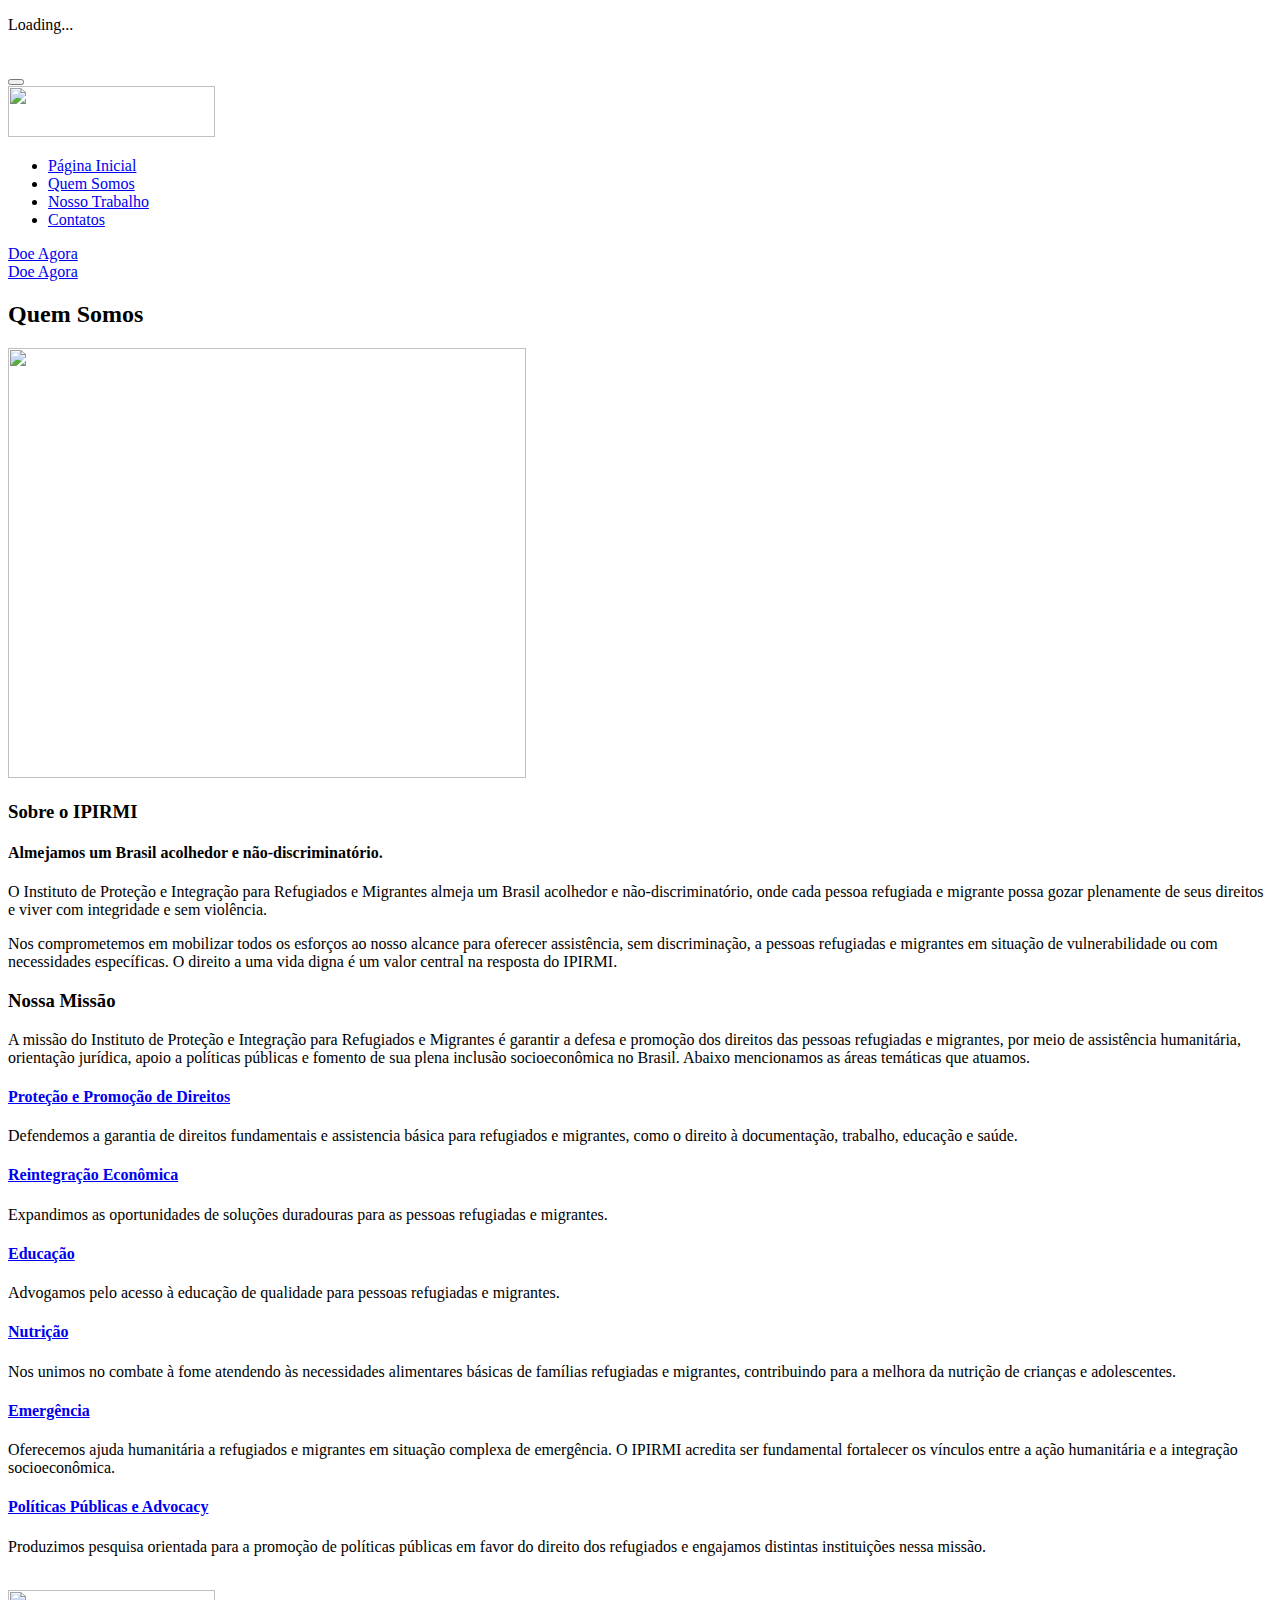
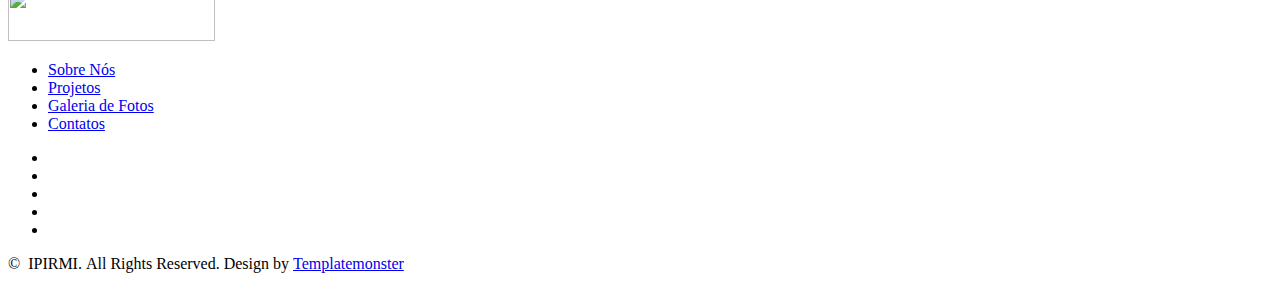
==== about-us.html @ 8bf68fe5 "update" ====
<!DOCTYPE html>
<html class="wide wow-animation" lang="en">
  <head>
    <title>About Us</title>
    <meta charset="utf-8">
    <meta name="viewport" content="width=device-width, height=device-height, initial-scale=1.0">
    <meta http-equiv="X-UA-Compatible" content="IE=edge">
    <link rel="icon" href="images/favicon.png" type="image/x-icon">
    <link rel="stylesheet" type="text/css" href="//fonts.googleapis.com/css?family=Poppins:300,300i,400,500,600,700,800,900,900i%7CRoboto:400%7CRubik:100,400,700">
    <link rel="stylesheet" href="css/bootstrap.css">
    <link rel="stylesheet" href="css/fonts.css">
    <link rel="stylesheet" href="css/style.css">
    <style>.ie-panel{display: none;background: #212121;padding: 10px 0;box-shadow: 3px 3px 5px 0 rgba(0,0,0,.3);clear: both;text-align:center;position: relative;z-index: 1;} html.ie-10 .ie-panel, html.lt-ie-10 .ie-panel {display: block;}</style>
  </head>
  <body>
    <div class="ie-panel"><a href="http://windows.microsoft.com/en-US/internet-explorer/"><img src="images/ie8-panel/warning_bar_0000_us.jpg" height="42" width="820" alt="You are using an outdated browser. For a faster, safer browsing experience, upgrade for free today."></a></div>
    <div class="preloader">
      <div class="preloader-body">
        <div class="cssload-container">
          <div class="cssload-speeding-wheel"></div>
        </div>
        <p>Loading...</p>
      </div>
    </div>
    <div class="page"><a class="section section-banner d-none d-xl-flex" href="https://www.templatemonster.com/website-templates/monstroid2.html" style="background-image: url(images/_blank.png); background-image: -webkit-image-set( url(images/_blank.png) 1x, url(images/_blank.png) 2x )" target="_blank"><img src="images/_blank.png" srcset="images/_blank.png, images/_blank" alt="" width="10" height="1"></a>
       <!-- Page Header-->
      <header class="section page-header">
        <!-- RD Navbar-->
        <div class="rd-navbar-wrap">
          <nav class="rd-navbar rd-navbar-classic" data-layout="rd-navbar-fixed" data-sm-layout="rd-navbar-fixed" data-md-layout="rd-navbar-fixed" data-md-device-layout="rd-navbar-fixed" data-lg-layout="rd-navbar-static" data-lg-device-layout="rd-navbar-static" data-xl-layout="rd-navbar-static" data-xl-device-layout="rd-navbar-static" data-xxl-layout="rd-navbar-static" data-xxl-device-layout="rd-navbar-static" data-lg-stick-up-offset="46px" data-xl-stick-up-offset="46px" data-xxl-stick-up-offset="46px" data-lg-stick-up="true" data-xl-stick-up="true" data-xxl-stick-up="true">
            <div class="rd-navbar-main-outer">
              <div class="rd-navbar-main">
                <!-- RD Navbar Panel-->
                <div class="rd-navbar-panel">
                  <!-- RD Navbar Toggle-->
                  <button class="rd-navbar-toggle" data-rd-navbar-toggle=".rd-navbar-nav-wrap"><span></span></button>
                  <!-- RD Navbar Brand-->
                  <div class="rd-navbar-brand"><a href="index.html"><img class="brand-logo-light" src="images/logoremoved.png" alt="" width="207" height="51"/></a></div>
                </div>
                <div class="rd-navbar-main-element">
                  <div class="rd-navbar-nav-wrap">
                    <!-- RD Navbar Nav-->
                    <ul class="rd-navbar-nav">
                      <li class="rd-nav-item"><a class="rd-nav-link" href="index.html">Página Inicial</a>
                      </li>
                      <li class="rd-nav-item active"><a class="rd-nav-link" href="about-us.html">Quem Somos</a>
                      </li>
                      <li class="rd-nav-item"><a class="rd-nav-link" href="typography.html">Nosso Trabalho</a>
                      </li>
                      <li class="rd-nav-item"><a class="rd-nav-link" href="contacts.html">Contatos</a>
                      </li>
                    </ul><a class="button button-primary button-sm" href="#">Doe Agora</a>
                  </div>
                </div><a class="button button-primary button-sm" href="#">Doe Agora</a>
              </div>
            </div>
          </nav>
        </div>
      </header>
      <section class="parallax-container" data-parallax-img="images/aboutus_1921x966.jpeg">
        <div class="parallax-content breadcrumbs-custom context-dark">
          <div class="container">
            <div class="row justify-content-center">
              <div class="col-12 col-lg-9">
                <h2 class="breadcrumbs-custom-title">Quem Somos</h2>
                <ul class="breadcrumbs-custom-path">

                </ul>
              </div>
            </div>
          </div>
        </div>
      </section>
      <section class="section section-lg bg-gray-1 bg-gray-1-decor">
        <div class="container">
          <div class="row row-50">
            <div class="col-lg-6 pr-xl-5"><img src="images/portrait-girl-looking-through-her-painted-hands-standing-against-white-brick-wall.jpg" alt="" width="518" height="430"/>
            </div>
            <div class="col-lg-6">
              <h3>Sobre o IPIRMI</h3>
              <div class="text-with-divider">
                <div class="divider"></div>
                <h4 class="text-opacity-70">Almejamos um Brasil acolhedor e não-discriminatório.</h4>
              </div>
              <p>O Instituto de Proteção e Integração para Refugiados e Migrantes almeja um Brasil acolhedor e não-discriminatório, onde cada pessoa refugiada e migrante possa gozar plenamente de seus direitos e viver com integridade e sem violência.</p>
              <p>Nos comprometemos em mobilizar todos os esforços ao nosso alcance para oferecer assistência, sem discriminação, a pessoas refugiadas e migrantes em situação de vulnerabilidade ou com necessidades específicas. O direito a uma vida digna é um valor central na resposta do IPIRMI.</p>
            </div>
          </div>
        </div>
      </section>
      <section class="section section-lg bg-default">
        <div class="container">
          <h3 class="text-center">Nossa Missão</h3>
          <p>A missão do Instituto de Proteção e Integração para Refugiados e Migrantes é garantir a defesa e promoção dos direitos das pessoas refugiadas e migrantes, por meio de assistência humanitária, orientação jurídica, apoio a políticas públicas e fomento de sua plena inclusão socioeconômica no Brasil. Abaixo mencionamos as áreas temáticas que atuamos.</p>
          <div class="row row-30 row-md-40 row-xl-60">
            <div class="col-md-6 col-lg-4">
              <div class="box-icon-modern">
                <div class="box-icon-inner decorate-triangle"><span class="icon-xl linearicons-earth icon-primary"></span></div>
                <div class="box-icon-caption">
                  <h4><a href="#">Proteção e Promoção de Direitos</a></h4>
                  <p>Defendemos a garantia de direitos fundamentais e assistencia básica para refugiados e migrantes, como o direito à documentação, trabalho, educação e saúde.</p>
                </div>
              </div>
            </div>
            <div class="col-md-6 col-lg-4">
              <div class="box-icon-modern">
                <div class="box-icon-inner decorate-circle"><span class="icon-xl linearicons-umbrella2 icon-primary"></span></div>
                <div class="box-icon-caption">
                  <h4><a href="#">Reintegração Econômica</a></h4>
                  <p>Expandimos as oportunidades de soluções duradouras para as pessoas refugiadas e migrantes.</p>
                </div>
              </div>
            </div>
            <div class="col-md-6 col-lg-4">
              <div class="box-icon-modern">
                <div class="box-icon-inner decorate-rectangle"><span class="icon-xl linearicons-baby2 icon-primary"></span></div>
                <div class="box-icon-caption">
                  <h4><a href="#">Educação</a></h4>
                  <p>Advogamos pelo acesso à educação de qualidade para pessoas refugiadas e migrantes.</p>
                </div>
              </div>
            </div>
            <div class="col-md-6 col-lg-4">
              <div class="box-icon-modern">
                <div class="box-icon-inner decorate-rectangle"><span class="icon-xl linearicons-sun icon-primary"></span></div>
                <div class="box-icon-caption">
                  <h4><a href="#">Nutrição</a></h4>
                  <p>Nos unimos no combate à fome atendendo às necessidades alimentares básicas de famílias refugiadas e migrantes, contribuindo para a melhora da nutrição de crianças e adolescentes.</p>
                </div>
              </div>
            </div>
            <div class="col-md-6 col-lg-4">
              <div class="box-icon-modern">
                <div class="box-icon-inner decorate-triangle"><span class="icon-xl linearicons-leaf icon-primary icon-xl-min"></span></div>
                <div class="box-icon-caption">
                  <h4><a href="#">Emergência</a></h4>
                  <p>Oferecemos ajuda humanitária a refugiados e migrantes em situação complexa de emergência. O IPIRMI acredita ser fundamental fortalecer os vínculos entre a ação humanitária e a integração socioeconômica. </p>
                </div>
              </div>
            </div>
            <div class="col-md-6 col-lg-4">
              <div class="box-icon-modern">
                <div class="box-icon-inner decorate-circle"><span class="icon-xl linearicons-share2 icon-primary"></span></div>
                <div class="box-icon-caption">
                  <h4><a href="#">Políticas Públicas e Advocacy</a></h4>
                  <p>Produzimos pesquisa orientada para a promoção de políticas públicas em favor do direito dos refugiados e engajamos distintas instituições nessa missão.</p>
                </div>
              </div>
            </div>
          </div>
        </div>
      </section>
      <a class="section section-banner d-none d-xl-flex" href="https://www.templatemonster.com/website-templates/monstroid2.html" style="background-image: url(images/_blank.png); background-image: -webkit-image-set( url(images/_blank.png) 1x, url(images/_blank.png) 2x )" target="_blank"><img src="images/_blank.png" srcset="images/_blank.png, images/_blank" alt="" width="10" height="1"></a>
       
      <footer class="section footer-minimal context-dark">
        <div class="container wow-outer">
          <div class="wow fadeIn">
            <div class="row row-50 row-lg-60">
              <div class="col-12"><a href="index.html"><img src="images/logoremoved.png" alt="" width="207" height="51"/></a></div>
              <div class="col-12">
                <ul class="footer-minimal-nav">
                  <li><a href="about-us.html">Sobre Nós</a></li>
                  <li><a href="typography.html">Projetos</a></li>
                  <li><a href="#">Galeria de Fotos</a></li>
                  <li><a href="contacts.html">Contatos</a></li>
                </ul>
              </div>
              <div class="col-12">
                <ul class="social-list">
                  <li><a class="icon icon-sm icon-circle icon-circle-md icon-bg-white fa-facebook" href="#"></a></li>
                  <li><a class="icon icon-sm icon-circle icon-circle-md icon-bg-white fa-instagram" href="#"></a></li>
                  <li><a class="icon icon-sm icon-circle icon-circle-md icon-bg-white fa-twitter" href="#"></a></li>
                  <li><a class="icon icon-sm icon-circle icon-circle-md icon-bg-white fa-youtube-play" href="#"></a></li>
                  <li><a class="icon icon-sm icon-circle icon-circle-md icon-bg-white fa-pinterest-p" href="#"></a></li>
                </ul>
              </div>
            </div>
            <p class="rights"><span>&copy;&nbsp;</span><span class="copyright-year"></span><span>&nbsp;</span><span>IPIRMI</span><span>.&nbsp;</span><span>All Rights Reserved.</span><span>&nbsp;</span>Design&nbsp;by&nbsp;<a href="https://www.templatemonster.com/">Templatemonster</a></p>
          </div>
        </div>
      </footer>
    </div>
    <div class="snackbars" id="form-output-global"></div>
    <script src="js/core.min.js"></script>
    <script src="js/script.js"></script>
  </body>
</html>
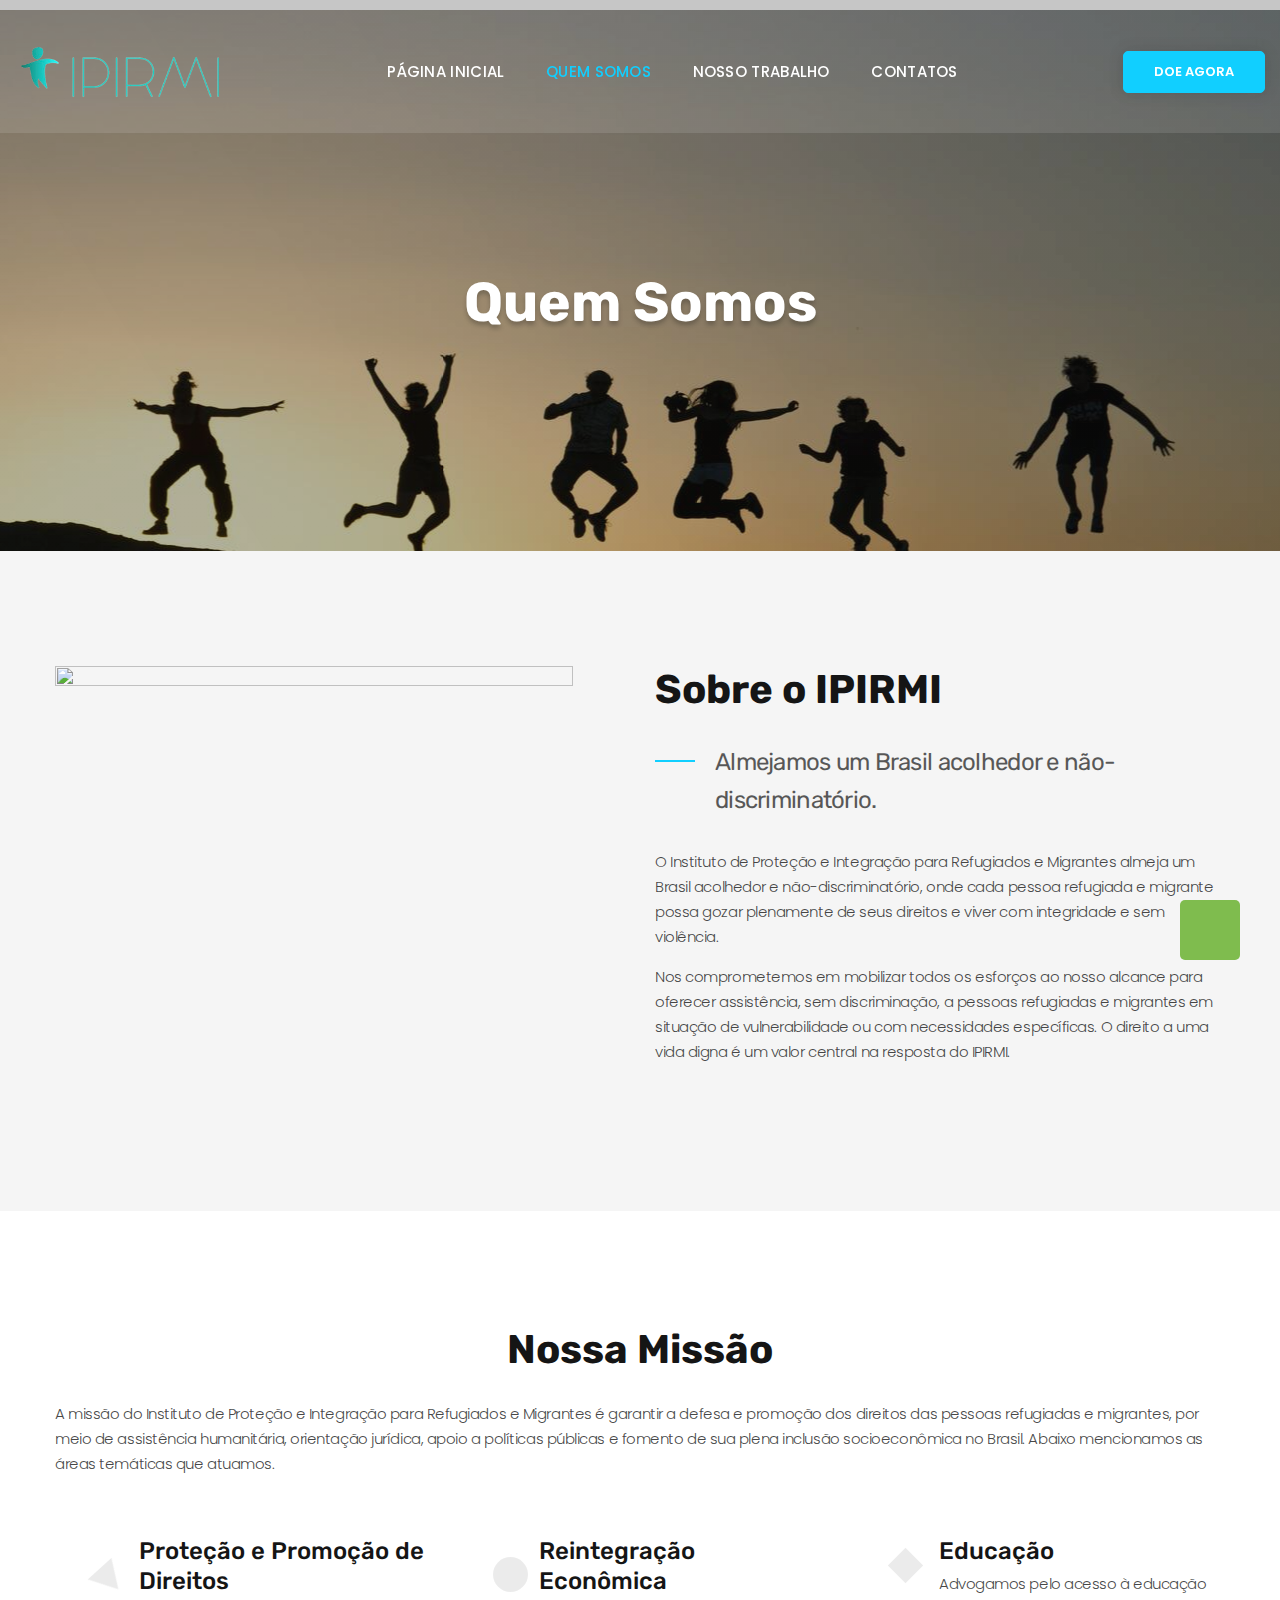
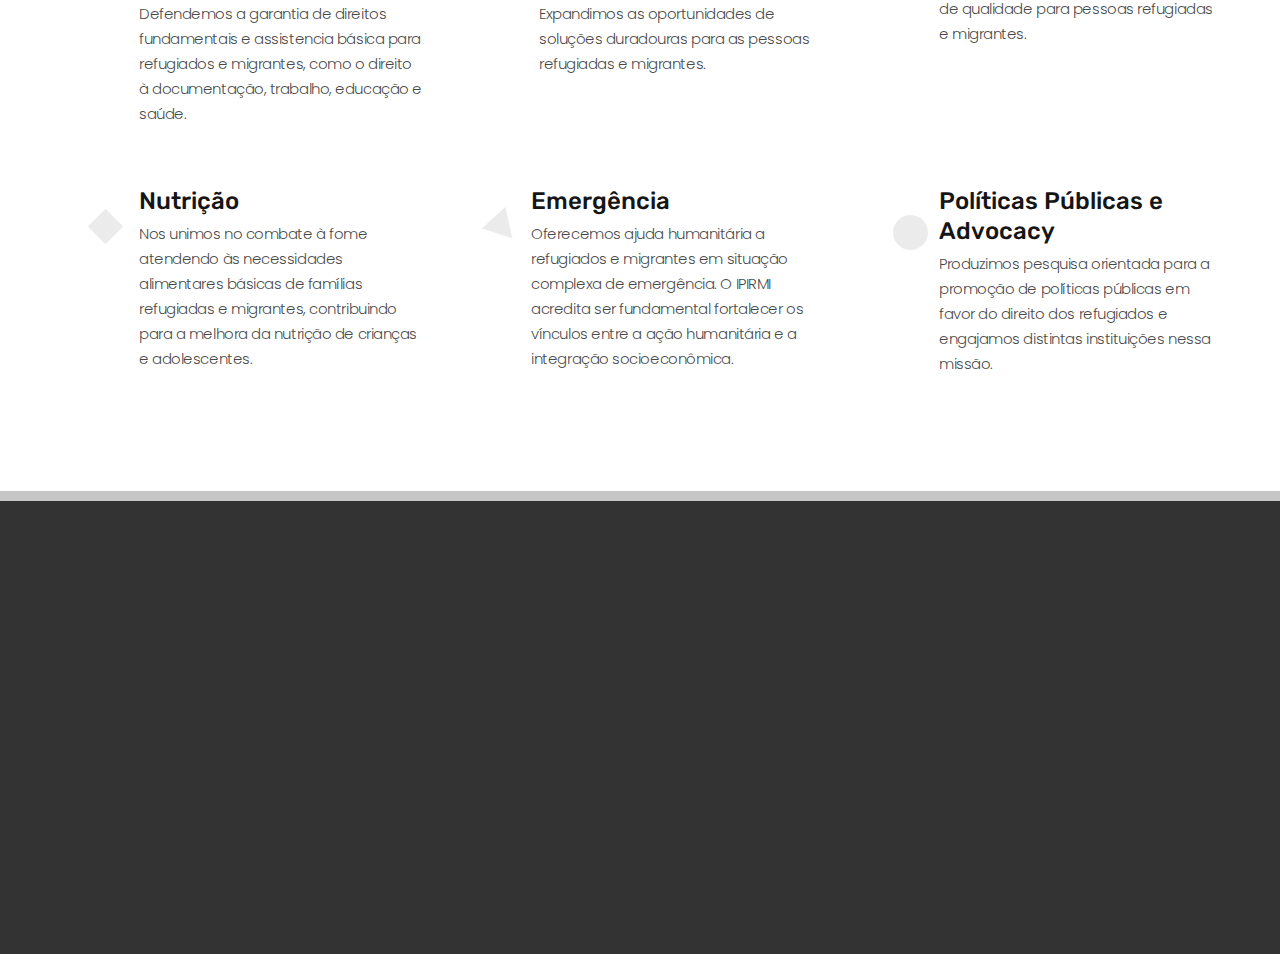
==== commit 08e10fd4: "update ul" ====
--- a/about-us.html
+++ b/about-us.html
@@ -165,15 +165,7 @@
                   <li><a href="contacts.html">Contatos</a></li>
                 </ul>
               </div>
-              <div class="col-12">
-                <ul class="social-list">
-                  <li><a class="icon icon-sm icon-circle icon-circle-md icon-bg-white fa-facebook" href="#"></a></li>
-                  <li><a class="icon icon-sm icon-circle icon-circle-md icon-bg-white fa-instagram" href="#"></a></li>
-                  <li><a class="icon icon-sm icon-circle icon-circle-md icon-bg-white fa-twitter" href="#"></a></li>
-                  <li><a class="icon icon-sm icon-circle icon-circle-md icon-bg-white fa-youtube-play" href="#"></a></li>
-                  <li><a class="icon icon-sm icon-circle icon-circle-md icon-bg-white fa-pinterest-p" href="#"></a></li>
-                </ul>
-              </div>
+              
             </div>
             <p class="rights"><span>&copy;&nbsp;</span><span class="copyright-year"></span><span>&nbsp;</span><span>IPIRMI</span><span>.&nbsp;</span><span>All Rights Reserved.</span><span>&nbsp;</span>Design&nbsp;by&nbsp;<a href="https://www.templatemonster.com/">Templatemonster</a></p>
           </div>
--- a/css/fonts.css
+++ b/css/fonts.css
@@ -0,0 +1,12967 @@
+/*
+* Fonts
+*/+/*
+* Font Awesome Icons 4.7.0
+*/+@font-face {+	font-family: 'FontAwesome';+	src: url("../fonts/fontawesome-webfont.eot?v=4.7.0");+	src: url("../fonts/fontawesome-webfont.eot?#iefix&v=4.7.0") format("embedded-opentype"), url("../fonts/fontawesome-webfont.woff2?v=4.7.0") format("woff2"), url("../fonts/fontawesome-webfont.woff?v=4.7.0") format("woff"), url("../fonts/fontawesome-webfont.ttf?v=4.7.0") format("truetype"), url("../fonts/fontawesome-webfont.svg?v=4.7.0#fontawesomeregular") format("svg");+	font-weight: normal;+	font-style: normal;+}++.fa {+	display: inline-block;+	font-family: 'FontAwesome';+	font-size: inherit;+	text-rendering: auto;+	-webkit-font-smoothing: antialiased;+	-moz-osx-font-smoothing: grayscale;+}++[class*='fa-']:before {+	font-weight: 400;+	font-family: 'FontAwesome';+}++/* makes the font 33% larger relative to the icon container */+.fa-lg {+	font-size: 1.33333333em;+	line-height: 0.75em;+	vertical-align: -15%;+}++.fa-2x {+	font-size: 2em;+}++.fa-3x {+	font-size: 3em;+}++.fa-4x {+	font-size: 4em;+}++.fa-5x {+	font-size: 5em;+}++.fa-fw {+	width: 1.28571429em;+	text-align: center;+}++.fa-ul {+	padding-left: 0;+	margin-left: 2.14285714em;+	list-style-type: none;+}++.fa-ul > li {+	position: relative;+}++.fa-li {+	position: absolute;+	left: -2.14285714em;+	width: 2.14285714em;+	top: 0.14285714em;+	text-align: center;+}++.fa-li.fa-lg {+	left: -1.85714286em;+}++.fa-border {+	padding: .2em .25em .15em;+	border: solid 0.08em #eeeeee;+	border-radius: .1em;+}++.fa-pull-left {+	float: left;+}++.fa-pull-right {+	float: right;+}++.fa.fa-pull-left {+	margin-right: .3em;+}++.fa.fa-pull-right {+	margin-left: .3em;+}++/* Deprecated as of 4.4.0 */+.pull-right {+	float: right;+}++.pull-left {+	float: left;+}++.fa.pull-left {+	margin-right: .3em;+}++.fa.pull-right {+	margin-left: .3em;+}++.fa-spin {+	-webkit-animation: fa-spin 2s infinite linear;+	animation: fa-spin 2s infinite linear;+}++.fa-pulse {+	-webkit-animation: fa-spin 1s infinite steps(8);+	animation: fa-spin 1s infinite steps(8);+}++@-webkit-keyframes fa-spin {+	0% {+		-webkit-transform: rotate(0deg);+		transform: rotate(0deg);+	}+	100% {+		-webkit-transform: rotate(359deg);+		transform: rotate(359deg);+	}+}++@keyframes fa-spin {+	0% {+		-webkit-transform: rotate(0deg);+		transform: rotate(0deg);+	}+	100% {+		-webkit-transform: rotate(359deg);+		transform: rotate(359deg);+	}+}++.fa-rotate-90 {+	-ms-filter: "progid:DXImageTransform.Microsoft.BasicImage(rotation=1)";+	-webkit-transform: rotate(90deg);+	-ms-transform: rotate(90deg);+	transform: rotate(90deg);+}++.fa-rotate-180 {+	-ms-filter: "progid:DXImageTransform.Microsoft.BasicImage(rotation=2)";+	-webkit-transform: rotate(180deg);+	-ms-transform: rotate(180deg);+	transform: rotate(180deg);+}++.fa-rotate-270 {+	-ms-filter: "progid:DXImageTransform.Microsoft.BasicImage(rotation=3)";+	-webkit-transform: rotate(270deg);+	-ms-transform: rotate(270deg);+	transform: rotate(270deg);+}++.fa-flip-horizontal {+	-ms-filter: "progid:DXImageTransform.Microsoft.BasicImage(rotation=0, mirror=1)";+	-webkit-transform: scale(-1, 1);+	-ms-transform: scale(-1, 1);+	transform: scale(-1, 1);+}++.fa-flip-vertical {+	-ms-filter: "progid:DXImageTransform.Microsoft.BasicImage(rotation=2, mirror=1)";+	-webkit-transform: scale(1, -1);+	-ms-transform: scale(1, -1);+	transform: scale(1, -1);+}++:root .fa-rotate-90,+:root .fa-rotate-180,+:root .fa-rotate-270,+:root .fa-flip-horizontal,+:root .fa-flip-vertical {+	filter: none;+}++.fa-stack {+	position: relative;+	display: inline-block;+	width: 2em;+	height: 2em;+	line-height: 2em;+	vertical-align: middle;+}++.fa-stack-1x,+.fa-stack-2x {+	position: absolute;+	left: 0;+	width: 100%;+	text-align: center;+}++.fa-stack-1x {+	line-height: inherit;+}++.fa-stack-2x {+	font-size: 2em;+}++.fa-inverse {+	color: #ffffff;+}++/* Font Awesome uses the Unicode Private Use Area (PUA) to ensure screen
+   readers do not read off random characters that represent icons */+.fa-glass:before {+	content: "\f000";+}++.fa-music:before {+	content: "\f001";+}++.fa-search:before {+	content: "\f002";+}++.fa-envelope-o:before {+	content: "\f003";+}++.fa-heart:before {+	content: "\f004";+}++.fa-star:before {+	content: "\f005";+}++.fa-star-o:before {+	content: "\f006";+}++.fa-user:before {+	content: "\f007";+}++.fa-film:before {+	content: "\f008";+}++.fa-th-large:before {+	content: "\f009";+}++.fa-th:before {+	content: "\f00a";+}++.fa-th-list:before {+	content: "\f00b";+}++.fa-check:before {+	content: "\f00c";+}++.fa-remove:before,+.fa-close:before,+.fa-times:before {+	content: "\f00d";+}++.fa-search-plus:before {+	content: "\f00e";+}++.fa-search-minus:before {+	content: "\f010";+}++.fa-power-off:before {+	content: "\f011";+}++.fa-signal:before {+	content: "\f012";+}++.fa-gear:before,+.fa-cog:before {+	content: "\f013";+}++.fa-trash-o:before {+	content: "\f014";+}++.fa-home:before {+	content: "\f015";+}++.fa-file-o:before {+	content: "\f016";+}++.fa-clock-o:before {+	content: "\f017";+}++.fa-road:before {+	content: "\f018";+}++.fa-download:before {+	content: "\f019";+}++.fa-arrow-circle-o-down:before {+	content: "\f01a";+}++.fa-arrow-circle-o-up:before {+	content: "\f01b";+}++.fa-inbox:before {+	content: "\f01c";+}++.fa-play-circle-o:before {+	content: "\f01d";+}++.fa-rotate-right:before,+.fa-repeat:before {+	content: "\f01e";+}++.fa-refresh:before {+	content: "\f021";+}++.fa-list-alt:before {+	content: "\f022";+}++.fa-lock:before {+	content: "\f023";+}++.fa-flag:before {+	content: "\f024";+}++.fa-headphones:before {+	content: "\f025";+}++.fa-volume-off:before {+	content: "\f026";+}++.fa-volume-down:before {+	content: "\f027";+}++.fa-volume-up:before {+	content: "\f028";+}++.fa-qrcode:before {+	content: "\f029";+}++.fa-barcode:before {+	content: "\f02a";+}++.fa-tag:before {+	content: "\f02b";+}++.fa-tags:before {+	content: "\f02c";+}++.fa-book:before {+	content: "\f02d";+}++.fa-bookmark:before {+	content: "\f02e";+}++.fa-print:before {+	content: "\f02f";+}++.fa-camera:before {+	content: "\f030";+}++.fa-font:before {+	content: "\f031";+}++.fa-bold:before {+	content: "\f032";+}++.fa-italic:before {+	content: "\f033";+}++.fa-text-height:before {+	content: "\f034";+}++.fa-text-width:before {+	content: "\f035";+}++.fa-align-left:before {+	content: "\f036";+}++.fa-align-center:before {+	content: "\f037";+}++.fa-align-right:before {+	content: "\f038";+}++.fa-align-justify:before {+	content: "\f039";+}++.fa-list:before {+	content: "\f03a";+}++.fa-dedent:before,+.fa-outdent:before {+	content: "\f03b";+}++.fa-indent:before {+	content: "\f03c";+}++.fa-video-camera:before {+	content: "\f03d";+}++.fa-photo:before,+.fa-image:before,+.fa-picture-o:before {+	content: "\f03e";+}++.fa-pencil:before {+	content: "\f040";+}++.fa-map-marker:before {+	content: "\f041";+}++.fa-adjust:before {+	content: "\f042";+}++.fa-tint:before {+	content: "\f043";+}++.fa-edit:before,+.fa-pencil-square-o:before {+	content: "\f044";+}++.fa-share-square-o:before {+	content: "\f045";+}++.fa-check-square-o:before {+	content: "\f046";+}++.fa-arrows:before {+	content: "\f047";+}++.fa-step-backward:before {+	content: "\f048";+}++.fa-fast-backward:before {+	content: "\f049";+}++.fa-backward:before {+	content: "\f04a";+}++.fa-play:before {+	content: "\f04b";+}++.fa-pause:before {+	content: "\f04c";+}++.fa-stop:before {+	content: "\f04d";+}++.fa-forward:before {+	content: "\f04e";+}++.fa-fast-forward:before {+	content: "\f050";+}++.fa-step-forward:before {+	content: "\f051";+}++.fa-eject:before {+	content: "\f052";+}++.fa-chevron-left:before {+	content: "\f053";+}++.fa-chevron-right:before {+	content: "\f054";+}++.fa-plus-circle:before {+	content: "\f055";+}++.fa-minus-circle:before {+	content: "\f056";+}++.fa-times-circle:before {+	content: "\f057";+}++.fa-check-circle:before {+	content: "\f058";+}++.fa-question-circle:before {+	content: "\f059";+}++.fa-info-circle:before {+	content: "\f05a";+}++.fa-crosshairs:before {+	content: "\f05b";+}++.fa-times-circle-o:before {+	content: "\f05c";+}++.fa-check-circle-o:before {+	content: "\f05d";+}++.fa-ban:before {+	content: "\f05e";+}++.fa-arrow-left:before {+	content: "\f060";+}++.fa-arrow-right:before {+	content: "\f061";+}++.fa-arrow-up:before {+	content: "\f062";+}++.fa-arrow-down:before {+	content: "\f063";+}++.fa-mail-forward:before,+.fa-share:before {+	content: "\f064";+}++.fa-expand:before {+	content: "\f065";+}++.fa-compress:before {+	content: "\f066";+}++.fa-plus:before {+	content: "\f067";+}++.fa-minus:before {+	content: "\f068";+}++.fa-asterisk:before {+	content: "\f069";+}++.fa-exclamation-circle:before {+	content: "\f06a";+}++.fa-gift:before {+	content: "\f06b";+}++.fa-leaf:before {+	content: "\f06c";+}++.fa-fire:before {+	content: "\f06d";+}++.fa-eye:before {+	content: "\f06e";+}++.fa-eye-slash:before {+	content: "\f070";+}++.fa-warning:before,+.fa-exclamation-triangle:before {+	content: "\f071";+}++.fa-plane:before {+	content: "\f072";+}++.fa-calendar:before {+	content: "\f073";+}++.fa-random:before {+	content: "\f074";+}++.fa-comment:before {+	content: "\f075";+}++.fa-magnet:before {+	content: "\f076";+}++.fa-chevron-up:before {+	content: "\f077";+}++.fa-chevron-down:before {+	content: "\f078";+}++.fa-retweet:before {+	content: "\f079";+}++.fa-shopping-cart:before {+	content: "\f07a";+}++.fa-folder:before {+	content: "\f07b";+}++.fa-folder-open:before {+	content: "\f07c";+}++.fa-arrows-v:before {+	content: "\f07d";+}++.fa-arrows-h:before {+	content: "\f07e";+}++.fa-bar-chart-o:before,+.fa-bar-chart:before {+	content: "\f080";+}++.fa-twitter-square:before {+	content: "\f081";+}++.fa-facebook-square:before {+	content: "\f082";+}++.fa-camera-retro:before {+	content: "\f083";+}++.fa-key:before {+	content: "\f084";+}++.fa-gears:before,+.fa-cogs:before {+	content: "\f085";+}++.fa-comments:before {+	content: "\f086";+}++.fa-thumbs-o-up:before {+	content: "\f087";+}++.fa-thumbs-o-down:before {+	content: "\f088";+}++.fa-star-half:before {+	content: "\f089";+}++.fa-heart-o:before {+	content: "\f08a";+}++.fa-sign-out:before {+	content: "\f08b";+}++.fa-linkedin-square:before {+	content: "\f08c";+}++.fa-thumb-tack:before {+	content: "\f08d";+}++.fa-external-link:before {+	content: "\f08e";+}++.fa-sign-in:before {+	content: "\f090";+}++.fa-trophy:before {+	content: "\f091";+}++.fa-github-square:before {+	content: "\f092";+}++.fa-upload:before {+	content: "\f093";+}++.fa-lemon-o:before {+	content: "\f094";+}++.fa-phone:before {+	content: "\f095";+}++.fa-square-o:before {+	content: "\f096";+}++.fa-bookmark-o:before {+	content: "\f097";+}++.fa-phone-square:before {+	content: "\f098";+}++.fa-twitter:before {+	content: "\f099";+}++.fa-facebook-f:before,+.fa-facebook:before {+	content: "\f09a";+}++.fa-github:before {+	content: "\f09b";+}++.fa-unlock:before {+	content: "\f09c";+}++.fa-credit-card:before {+	content: "\f09d";+}++.fa-feed:before,+.fa-rss:before {+	content: "\f09e";+}++.fa-hdd-o:before {+	content: "\f0a0";+}++.fa-bullhorn:before {+	content: "\f0a1";+}++.fa-bell:before {+	content: "\f0f3";+}++.fa-certificate:before {+	content: "\f0a3";+}++.fa-hand-o-right:before {+	content: "\f0a4";+}++.fa-hand-o-left:before {+	content: "\f0a5";+}++.fa-hand-o-up:before {+	content: "\f0a6";+}++.fa-hand-o-down:before {+	content: "\f0a7";+}++.fa-arrow-circle-left:before {+	content: "\f0a8";+}++.fa-arrow-circle-right:before {+	content: "\f0a9";+}++.fa-arrow-circle-up:before {+	content: "\f0aa";+}++.fa-arrow-circle-down:before {+	content: "\f0ab";+}++.fa-globe:before {+	content: "\f0ac";+}++.fa-wrench:before {+	content: "\f0ad";+}++.fa-tasks:before {+	content: "\f0ae";+}++.fa-filter:before {+	content: "\f0b0";+}++.fa-briefcase:before {+	content: "\f0b1";+}++.fa-arrows-alt:before {+	content: "\f0b2";+}++.fa-group:before,+.fa-users:before {+	content: "\f0c0";+}++.fa-chain:before,+.fa-link:before {+	content: "\f0c1";+}++.fa-cloud:before {+	content: "\f0c2";+}++.fa-flask:before {+	content: "\f0c3";+}++.fa-cut:before,+.fa-scissors:before {+	content: "\f0c4";+}++.fa-copy:before,+.fa-files-o:before {+	content: "\f0c5";+}++.fa-paperclip:before {+	content: "\f0c6";+}++.fa-save:before,+.fa-floppy-o:before {+	content: "\f0c7";+}++.fa-square:before {+	content: "\f0c8";+}++.fa-navicon:before,+.fa-reorder:before,+.fa-bars:before {+	content: "\f0c9";+}++.fa-list-ul:before {+	content: "\f0ca";+}++.fa-list-ol:before {+	content: "\f0cb";+}++.fa-strikethrough:before {+	content: "\f0cc";+}++.fa-underline:before {+	content: "\f0cd";+}++.fa-table:before {+	content: "\f0ce";+}++.fa-magic:before {+	content: "\f0d0";+}++.fa-truck:before {+	content: "\f0d1";+}++.fa-pinterest:before {+	content: "\f0d2";+}++.fa-pinterest-square:before {+	content: "\f0d3";+}++.fa-google-plus-square:before {+	content: "\f0d4";+}++.fa-google-plus:before {+	content: "\f0d5";+}++.fa-money:before {+	content: "\f0d6";+}++.fa-caret-down:before {+	content: "\f0d7";+}++.fa-caret-up:before {+	content: "\f0d8";+}++.fa-caret-left:before {+	content: "\f0d9";+}++.fa-caret-right:before {+	content: "\f0da";+}++.fa-columns:before {+	content: "\f0db";+}++.fa-unsorted:before,+.fa-sort:before {+	content: "\f0dc";+}++.fa-sort-down:before,+.fa-sort-desc:before {+	content: "\f0dd";+}++.fa-sort-up:before,+.fa-sort-asc:before {+	content: "\f0de";+}++.fa-envelope:before {+	content: "\f0e0";+}++.fa-linkedin:before {+	content: "\f0e1";+}++.fa-rotate-left:before,+.fa-undo:before {+	content: "\f0e2";+}++.fa-legal:before,+.fa-gavel:before {+	content: "\f0e3";+}++.fa-dashboard:before,+.fa-tachometer:before {+	content: "\f0e4";+}++.fa-comment-o:before {+	content: "\f0e5";+}++.fa-comments-o:before {+	content: "\f0e6";+}++.fa-flash:before,+.fa-bolt:before {+	content: "\f0e7";+}++.fa-sitemap:before {+	content: "\f0e8";+}++.fa-umbrella:before {+	content: "\f0e9";+}++.fa-paste:before,+.fa-clipboard:before {+	content: "\f0ea";+}++.fa-lightbulb-o:before {+	content: "\f0eb";+}++.fa-exchange:before {+	content: "\f0ec";+}++.fa-cloud-download:before {+	content: "\f0ed";+}++.fa-cloud-upload:before {+	content: "\f0ee";+}++.fa-user-md:before {+	content: "\f0f0";+}++.fa-stethoscope:before {+	content: "\f0f1";+}++.fa-suitcase:before {+	content: "\f0f2";+}++.fa-bell-o:before {+	content: "\f0a2";+}++.fa-coffee:before {+	content: "\f0f4";+}++.fa-cutlery:before {+	content: "\f0f5";+}++.fa-file-text-o:before {+	content: "\f0f6";+}++.fa-building-o:before {+	content: "\f0f7";+}++.fa-hospital-o:before {+	content: "\f0f8";+}++.fa-ambulance:before {+	content: "\f0f9";+}++.fa-medkit:before {+	content: "\f0fa";+}++.fa-fighter-jet:before {+	content: "\f0fb";+}++.fa-beer:before {+	content: "\f0fc";+}++.fa-h-square:before {+	content: "\f0fd";+}++.fa-plus-square:before {+	content: "\f0fe";+}++.fa-angle-double-left:before {+	content: "\f100";+}++.fa-angle-double-right:before {+	content: "\f101";+}++.fa-angle-double-up:before {+	content: "\f102";+}++.fa-angle-double-down:before {+	content: "\f103";+}++.fa-angle-left:before {+	content: "\f104";+}++.fa-angle-right:before {+	content: "\f105";+}++.fa-angle-up:before {+	content: "\f106";+}++.fa-angle-down:before {+	content: "\f107";+}++.fa-desktop:before {+	content: "\f108";+}++.fa-laptop:before {+	content: "\f109";+}++.fa-tablet:before {+	content: "\f10a";+}++.fa-mobile-phone:before,+.fa-mobile:before {+	content: "\f10b";+}++.fa-circle-o:before {+	content: "\f10c";+}++.fa-quote-left:before {+	content: "\f10d";+}++.fa-quote-right:before {+	content: "\f10e";+}++.fa-spinner:before {+	content: "\f110";+}++.fa-circle:before {+	content: "\f111";+}++.fa-mail-reply:before,+.fa-reply:before {+	content: "\f112";+}++.fa-github-alt:before {+	content: "\f113";+}++.fa-folder-o:before {+	content: "\f114";+}++.fa-folder-open-o:before {+	content: "\f115";+}++.fa-smile-o:before {+	content: "\f118";+}++.fa-frown-o:before {+	content: "\f119";+}++.fa-meh-o:before {+	content: "\f11a";+}++.fa-gamepad:before {+	content: "\f11b";+}++.fa-keyboard-o:before {+	content: "\f11c";+}++.fa-flag-o:before {+	content: "\f11d";+}++.fa-flag-checkered:before {+	content: "\f11e";+}++.fa-terminal:before {+	content: "\f120";+}++.fa-code:before {+	content: "\f121";+}++.fa-mail-reply-all:before,+.fa-reply-all:before {+	content: "\f122";+}++.fa-star-half-empty:before,+.fa-star-half-full:before,+.fa-star-half-o:before {+	content: "\f123";+}++.fa-location-arrow:before {+	content: "\f124";+}++.fa-crop:before {+	content: "\f125";+}++.fa-code-fork:before {+	content: "\f126";+}++.fa-unlink:before,+.fa-chain-broken:before {+	content: "\f127";+}++.fa-question:before {+	content: "\f128";+}++.fa-info:before {+	content: "\f129";+}++.fa-exclamation:before {+	content: "\f12a";+}++.fa-superscript:before {+	content: "\f12b";+}++.fa-subscript:before {+	content: "\f12c";+}++.fa-eraser:before {+	content: "\f12d";+}++.fa-puzzle-piece:before {+	content: "\f12e";+}++.fa-microphone:before {+	content: "\f130";+}++.fa-microphone-slash:before {+	content: "\f131";+}++.fa-shield:before {+	content: "\f132";+}++.fa-calendar-o:before {+	content: "\f133";+}++.fa-fire-extinguisher:before {+	content: "\f134";+}++.fa-rocket:before {+	content: "\f135";+}++.fa-maxcdn:before {+	content: "\f136";+}++.fa-chevron-circle-left:before {+	content: "\f137";+}++.fa-chevron-circle-right:before {+	content: "\f138";+}++.fa-chevron-circle-up:before {+	content: "\f139";+}++.fa-chevron-circle-down:before {+	content: "\f13a";+}++.fa-html5:before {+	content: "\f13b";+}++.fa-css3:before {+	content: "\f13c";+}++.fa-anchor:before {+	content: "\f13d";+}++.fa-unlock-alt:before {+	content: "\f13e";+}++.fa-bullseye:before {+	content: "\f140";+}++.fa-ellipsis-h:before {+	content: "\f141";+}++.fa-ellipsis-v:before {+	content: "\f142";+}++.fa-rss-square:before {+	content: "\f143";+}++.fa-play-circle:before {+	content: "\f144";+}++.fa-ticket:before {+	content: "\f145";+}++.fa-minus-square:before {+	content: "\f146";+}++.fa-minus-square-o:before {+	content: "\f147";+}++.fa-level-up:before {+	content: "\f148";+}++.fa-level-down:before {+	content: "\f149";+}++.fa-check-square:before {+	content: "\f14a";+}++.fa-pencil-square:before {+	content: "\f14b";+}++.fa-external-link-square:before {+	content: "\f14c";+}++.fa-share-square:before {+	content: "\f14d";+}++.fa-compass:before {+	content: "\f14e";+}++.fa-toggle-down:before,+.fa-caret-square-o-down:before {+	content: "\f150";+}++.fa-toggle-up:before,+.fa-caret-square-o-up:before {+	content: "\f151";+}++.fa-toggle-right:before,+.fa-caret-square-o-right:before {+	content: "\f152";+}++.fa-euro:before,+.fa-eur:before {+	content: "\f153";+}++.fa-gbp:before {+	content: "\f154";+}++.fa-dollar:before,+.fa-usd:before {+	content: "\f155";+}++.fa-rupee:before,+.fa-inr:before {+	content: "\f156";+}++.fa-cny:before,+.fa-rmb:before,+.fa-yen:before,+.fa-jpy:before {+	content: "\f157";+}++.fa-ruble:before,+.fa-rouble:before,+.fa-rub:before {+	content: "\f158";+}++.fa-won:before,+.fa-krw:before {+	content: "\f159";+}++.fa-bitcoin:before,+.fa-btc:before {+	content: "\f15a";+}++.fa-file:before {+	content: "\f15b";+}++.fa-file-text:before {+	content: "\f15c";+}++.fa-sort-alpha-asc:before {+	content: "\f15d";+}++.fa-sort-alpha-desc:before {+	content: "\f15e";+}++.fa-sort-amount-asc:before {+	content: "\f160";+}++.fa-sort-amount-desc:before {+	content: "\f161";+}++.fa-sort-numeric-asc:before {+	content: "\f162";+}++.fa-sort-numeric-desc:before {+	content: "\f163";+}++.fa-thumbs-up:before {+	content: "\f164";+}++.fa-thumbs-down:before {+	content: "\f165";+}++.fa-youtube-square:before {+	content: "\f166";+}++.fa-youtube:before {+	content: "\f167";+}++.fa-xing:before {+	content: "\f168";+}++.fa-xing-square:before {+	content: "\f169";+}++.fa-youtube-play:before {+	content: "\f16a";+}++.fa-dropbox:before {+	content: "\f16b";+}++.fa-stack-overflow:before {+	content: "\f16c";+}++.fa-instagram:before {+	content: "\f16d";+}++.fa-flickr:before {+	content: "\f16e";+}++.fa-adn:before {+	content: "\f170";+}++.fa-bitbucket:before {+	content: "\f171";+}++.fa-bitbucket-square:before {+	content: "\f172";+}++.fa-tumblr:before {+	content: "\f173";+}++.fa-tumblr-square:before {+	content: "\f174";+}++.fa-long-arrow-down:before {+	content: "\f175";+}++.fa-long-arrow-up:before {+	content: "\f176";+}++.fa-long-arrow-left:before {+	content: "\f177";+}++.fa-long-arrow-right:before {+	content: "\f178";+}++.fa-apple:before {+	content: "\f179";+}++.fa-windows:before {+	content: "\f17a";+}++.fa-android:before {+	content: "\f17b";+}++.fa-linux:before {+	content: "\f17c";+}++.fa-dribbble:before {+	content: "\f17d";+}++.fa-skype:before {+	content: "\f17e";+}++.fa-foursquare:before {+	content: "\f180";+}++.fa-trello:before {+	content: "\f181";+}++.fa-female:before {+	content: "\f182";+}++.fa-male:before {+	content: "\f183";+}++.fa-gittip:before,+.fa-gratipay:before {+	content: "\f184";+}++.fa-sun-o:before {+	content: "\f185";+}++.fa-moon-o:before {+	content: "\f186";+}++.fa-archive:before {+	content: "\f187";+}++.fa-bug:before {+	content: "\f188";+}++.fa-vk:before {+	content: "\f189";+}++.fa-weibo:before {+	content: "\f18a";+}++.fa-renren:before {+	content: "\f18b";+}++.fa-pagelines:before {+	content: "\f18c";+}++.fa-stack-exchange:before {+	content: "\f18d";+}++.fa-arrow-circle-o-right:before {+	content: "\f18e";+}++.fa-arrow-circle-o-left:before {+	content: "\f190";+}++.fa-toggle-left:before,+.fa-caret-square-o-left:before {+	content: "\f191";+}++.fa-dot-circle-o:before {+	content: "\f192";+}++.fa-wheelchair:before {+	content: "\f193";+}++.fa-vimeo-square:before {+	content: "\f194";+}++.fa-turkish-lira:before,+.fa-try:before {+	content: "\f195";+}++.fa-plus-square-o:before {+	content: "\f196";+}++.fa-space-shuttle:before {+	content: "\f197";+}++.fa-slack:before {+	content: "\f198";+}++.fa-envelope-square:before {+	content: "\f199";+}++.fa-wordpress:before {+	content: "\f19a";+}++.fa-openid:before {+	content: "\f19b";+}++.fa-institution:before,+.fa-bank:before,+.fa-university:before {+	content: "\f19c";+}++.fa-mortar-board:before,+.fa-graduation-cap:before {+	content: "\f19d";+}++.fa-yahoo:before {+	content: "\f19e";+}++.fa-google:before {+	content: "\f1a0";+}++.fa-reddit:before {+	content: "\f1a1";+}++.fa-reddit-square:before {+	content: "\f1a2";+}++.fa-stumbleupon-circle:before {+	content: "\f1a3";+}++.fa-stumbleupon:before {+	content: "\f1a4";+}++.fa-delicious:before {+	content: "\f1a5";+}++.fa-digg:before {+	content: "\f1a6";+}++.fa-pied-piper-pp:before {+	content: "\f1a7";+}++.fa-pied-piper-alt:before {+	content: "\f1a8";+}++.fa-drupal:before {+	content: "\f1a9";+}++.fa-joomla:before {+	content: "\f1aa";+}++.fa-language:before {+	content: "\f1ab";+}++.fa-fax:before {+	content: "\f1ac";+}++.fa-building:before {+	content: "\f1ad";+}++.fa-child:before {+	content: "\f1ae";+}++.fa-paw:before {+	content: "\f1b0";+}++.fa-spoon:before {+	content: "\f1b1";+}++.fa-cube:before {+	content: "\f1b2";+}++.fa-cubes:before {+	content: "\f1b3";+}++.fa-behance:before {+	content: "\f1b4";+}++.fa-behance-square:before {+	content: "\f1b5";+}++.fa-steam:before {+	content: "\f1b6";+}++.fa-steam-square:before {+	content: "\f1b7";+}++.fa-recycle:before {+	content: "\f1b8";+}++.fa-automobile:before,+.fa-car:before {+	content: "\f1b9";+}++.fa-cab:before,+.fa-taxi:before {+	content: "\f1ba";+}++.fa-tree:before {+	content: "\f1bb";+}++.fa-spotify:before {+	content: "\f1bc";+}++.fa-deviantart:before {+	content: "\f1bd";+}++.fa-soundcloud:before {+	content: "\f1be";+}++.fa-database:before {+	content: "\f1c0";+}++.fa-file-pdf-o:before {+	content: "\f1c1";+}++.fa-file-word-o:before {+	content: "\f1c2";+}++.fa-file-excel-o:before {+	content: "\f1c3";+}++.fa-file-powerpoint-o:before {+	content: "\f1c4";+}++.fa-file-photo-o:before,+.fa-file-picture-o:before,+.fa-file-image-o:before {+	content: "\f1c5";+}++.fa-file-zip-o:before,+.fa-file-archive-o:before {+	content: "\f1c6";+}++.fa-file-sound-o:before,+.fa-file-audio-o:before {+	content: "\f1c7";+}++.fa-file-movie-o:before,+.fa-file-video-o:before {+	content: "\f1c8";+}++.fa-file-code-o:before {+	content: "\f1c9";+}++.fa-vine:before {+	content: "\f1ca";+}++.fa-codepen:before {+	content: "\f1cb";+}++.fa-jsfiddle:before {+	content: "\f1cc";+}++.fa-life-bouy:before,+.fa-life-buoy:before,+.fa-life-saver:before,+.fa-support:before,+.fa-life-ring:before {+	content: "\f1cd";+}++.fa-circle-o-notch:before {+	content: "\f1ce";+}++.fa-ra:before,+.fa-resistance:before,+.fa-rebel:before {+	content: "\f1d0";+}++.fa-ge:before,+.fa-empire:before {+	content: "\f1d1";+}++.fa-git-square:before {+	content: "\f1d2";+}++.fa-git:before {+	content: "\f1d3";+}++.fa-y-combinator-square:before,+.fa-yc-square:before,+.fa-hacker-news:before {+	content: "\f1d4";+}++.fa-tencent-weibo:before {+	content: "\f1d5";+}++.fa-qq:before {+	content: "\f1d6";+}++.fa-wechat:before,+.fa-weixin:before {+	content: "\f1d7";+}++.fa-send:before,+.fa-paper-plane:before {+	content: "\f1d8";+}++.fa-send-o:before,+.fa-paper-plane-o:before {+	content: "\f1d9";+}++.fa-history:before {+	content: "\f1da";+}++.fa-circle-thin:before {+	content: "\f1db";+}++.fa-header:before {+	content: "\f1dc";+}++.fa-paragraph:before {+	content: "\f1dd";+}++.fa-sliders:before {+	content: "\f1de";+}++.fa-share-alt:before {+	content: "\f1e0";+}++.fa-share-alt-square:before {+	content: "\f1e1";+}++.fa-bomb:before {+	content: "\f1e2";+}++.fa-soccer-ball-o:before,+.fa-futbol-o:before {+	content: "\f1e3";+}++.fa-tty:before {+	content: "\f1e4";+}++.fa-binoculars:before {+	content: "\f1e5";+}++.fa-plug:before {+	content: "\f1e6";+}++.fa-slideshare:before {+	content: "\f1e7";+}++.fa-twitch:before {+	content: "\f1e8";+}++.fa-yelp:before {+	content: "\f1e9";+}++.fa-newspaper-o:before {+	content: "\f1ea";+}++.fa-wifi:before {+	content: "\f1eb";+}++.fa-calculator:before {+	content: "\f1ec";+}++.fa-paypal:before {+	content: "\f1ed";+}++.fa-google-wallet:before {+	content: "\f1ee";+}++.fa-cc-visa:before {+	content: "\f1f0";+}++.fa-cc-mastercard:before {+	content: "\f1f1";+}++.fa-cc-discover:before {+	content: "\f1f2";+}++.fa-cc-amex:before {+	content: "\f1f3";+}++.fa-cc-paypal:before {+	content: "\f1f4";+}++.fa-cc-stripe:before {+	content: "\f1f5";+}++.fa-bell-slash:before {+	content: "\f1f6";+}++.fa-bell-slash-o:before {+	content: "\f1f7";+}++.fa-trash:before {+	content: "\f1f8";+}++.fa-copyright:before {+	content: "\f1f9";+}++.fa-at:before {+	content: "\f1fa";+}++.fa-eyedropper:before {+	content: "\f1fb";+}++.fa-paint-brush:before {+	content: "\f1fc";+}++.fa-birthday-cake:before {+	content: "\f1fd";+}++.fa-area-chart:before {+	content: "\f1fe";+}++.fa-pie-chart:before {+	content: "\f200";+}++.fa-line-chart:before {+	content: "\f201";+}++.fa-lastfm:before {+	content: "\f202";+}++.fa-lastfm-square:before {+	content: "\f203";+}++.fa-toggle-off:before {+	content: "\f204";+}++.fa-toggle-on:before {+	content: "\f205";+}++.fa-bicycle:before {+	content: "\f206";+}++.fa-bus:before {+	content: "\f207";+}++.fa-ioxhost:before {+	content: "\f208";+}++.fa-angellist:before {+	content: "\f209";+}++.fa-cc:before {+	content: "\f20a";+}++.fa-shekel:before,+.fa-sheqel:before,+.fa-ils:before {+	content: "\f20b";+}++.fa-meanpath:before {+	content: "\f20c";+}++.fa-buysellads:before {+	content: "\f20d";+}++.fa-connectdevelop:before {+	content: "\f20e";+}++.fa-dashcube:before {+	content: "\f210";+}++.fa-forumbee:before {+	content: "\f211";+}++.fa-leanpub:before {+	content: "\f212";+}++.fa-sellsy:before {+	content: "\f213";+}++.fa-shirtsinbulk:before {+	content: "\f214";+}++.fa-simplybuilt:before {+	content: "\f215";+}++.fa-skyatlas:before {+	content: "\f216";+}++.fa-cart-plus:before {+	content: "\f217";+}++.fa-cart-arrow-down:before {+	content: "\f218";+}++.fa-diamond:before {+	content: "\f219";+}++.fa-ship:before {+	content: "\f21a";+}++.fa-user-secret:before {+	content: "\f21b";+}++.fa-motorcycle:before {+	content: "\f21c";+}++.fa-street-view:before {+	content: "\f21d";+}++.fa-heartbeat:before {+	content: "\f21e";+}++.fa-venus:before {+	content: "\f221";+}++.fa-mars:before {+	content: "\f222";+}++.fa-mercury:before {+	content: "\f223";+}++.fa-intersex:before,+.fa-transgender:before {+	content: "\f224";+}++.fa-transgender-alt:before {+	content: "\f225";+}++.fa-venus-double:before {+	content: "\f226";+}++.fa-mars-double:before {+	content: "\f227";+}++.fa-venus-mars:before {+	content: "\f228";+}++.fa-mars-stroke:before {+	content: "\f229";+}++.fa-mars-stroke-v:before {+	content: "\f22a";+}++.fa-mars-stroke-h:before {+	content: "\f22b";+}++.fa-neuter:before {+	content: "\f22c";+}++.fa-genderless:before {+	content: "\f22d";+}++.fa-facebook-official:before {+	content: "\f230";+}++.fa-pinterest-p:before {+	content: "\f231";+}++.fa-whatsapp:before {+	content: "\f232";+}++.fa-server:before {+	content: "\f233";+}++.fa-user-plus:before {+	content: "\f234";+}++.fa-user-times:before {+	content: "\f235";+}++.fa-hotel:before,+.fa-bed:before {+	content: "\f236";+}++.fa-viacoin:before {+	content: "\f237";+}++.fa-train:before {+	content: "\f238";+}++.fa-subway:before {+	content: "\f239";+}++.fa-medium:before {+	content: "\f23a";+}++.fa-yc:before,+.fa-y-combinator:before {+	content: "\f23b";+}++.fa-optin-monster:before {+	content: "\f23c";+}++.fa-opencart:before {+	content: "\f23d";+}++.fa-expeditedssl:before {+	content: "\f23e";+}++.fa-battery-4:before,+.fa-battery:before,+.fa-battery-full:before {+	content: "\f240";+}++.fa-battery-3:before,+.fa-battery-three-quarters:before {+	content: "\f241";+}++.fa-battery-2:before,+.fa-battery-half:before {+	content: "\f242";+}++.fa-battery-1:before,+.fa-battery-quarter:before {+	content: "\f243";+}++.fa-battery-0:before,+.fa-battery-empty:before {+	content: "\f244";+}++.fa-mouse-pointer:before {+	content: "\f245";+}++.fa-i-cursor:before {+	content: "\f246";+}++.fa-object-group:before {+	content: "\f247";+}++.fa-object-ungroup:before {+	content: "\f248";+}++.fa-sticky-note:before {+	content: "\f249";+}++.fa-sticky-note-o:before {+	content: "\f24a";+}++.fa-cc-jcb:before {+	content: "\f24b";+}++.fa-cc-diners-club:before {+	content: "\f24c";+}++.fa-clone:before {+	content: "\f24d";+}++.fa-balance-scale:before {+	content: "\f24e";+}++.fa-hourglass-o:before {+	content: "\f250";+}++.fa-hourglass-1:before,+.fa-hourglass-start:before {+	content: "\f251";+}++.fa-hourglass-2:before,+.fa-hourglass-half:before {+	content: "\f252";+}++.fa-hourglass-3:before,+.fa-hourglass-end:before {+	content: "\f253";+}++.fa-hourglass:before {+	content: "\f254";+}++.fa-hand-grab-o:before,+.fa-hand-rock-o:before {+	content: "\f255";+}++.fa-hand-stop-o:before,+.fa-hand-paper-o:before {+	content: "\f256";+}++.fa-hand-scissors-o:before {+	content: "\f257";+}++.fa-hand-lizard-o:before {+	content: "\f258";+}++.fa-hand-spock-o:before {+	content: "\f259";+}++.fa-hand-pointer-o:before {+	content: "\f25a";+}++.fa-hand-peace-o:before {+	content: "\f25b";+}++.fa-trademark:before {+	content: "\f25c";+}++.fa-registered:before {+	content: "\f25d";+}++.fa-creative-commons:before {+	content: "\f25e";+}++.fa-gg:before {+	content: "\f260";+}++.fa-gg-circle:before {+	content: "\f261";+}++.fa-tripadvisor:before {+	content: "\f262";+}++.fa-odnoklassniki:before {+	content: "\f263";+}++.fa-odnoklassniki-square:before {+	content: "\f264";+}++.fa-get-pocket:before {+	content: "\f265";+}++.fa-wikipedia-w:before {+	content: "\f266";+}++.fa-safari:before {+	content: "\f267";+}++.fa-chrome:before {+	content: "\f268";+}++.fa-firefox:before {+	content: "\f269";+}++.fa-opera:before {+	content: "\f26a";+}++.fa-internet-explorer:before {+	content: "\f26b";+}++.fa-tv:before,+.fa-television:before {+	content: "\f26c";+}++.fa-contao:before {+	content: "\f26d";+}++.fa-500px:before {+	content: "\f26e";+}++.fa-amazon:before {+	content: "\f270";+}++.fa-calendar-plus-o:before {+	content: "\f271";+}++.fa-calendar-minus-o:before {+	content: "\f272";+}++.fa-calendar-times-o:before {+	content: "\f273";+}++.fa-calendar-check-o:before {+	content: "\f274";+}++.fa-industry:before {+	content: "\f275";+}++.fa-map-pin:before {+	content: "\f276";+}++.fa-map-signs:before {+	content: "\f277";+}++.fa-map-o:before {+	content: "\f278";+}++.fa-map:before {+	content: "\f279";+}++.fa-commenting:before {+	content: "\f27a";+}++.fa-commenting-o:before {+	content: "\f27b";+}++.fa-houzz:before {+	content: "\f27c";+}++.fa-vimeo:before {+	content: "\f27d";+}++.fa-black-tie:before {+	content: "\f27e";+}++.fa-fonticons:before {+	content: "\f280";+}++.fa-reddit-alien:before {+	content: "\f281";+}++.fa-edge:before {+	content: "\f282";+}++.fa-credit-card-alt:before {+	content: "\f283";+}++.fa-codiepie:before {+	content: "\f284";+}++.fa-modx:before {+	content: "\f285";+}++.fa-fort-awesome:before {+	content: "\f286";+}++.fa-usb:before {+	content: "\f287";+}++.fa-product-hunt:before {+	content: "\f288";+}++.fa-mixcloud:before {+	content: "\f289";+}++.fa-scribd:before {+	content: "\f28a";+}++.fa-pause-circle:before {+	content: "\f28b";+}++.fa-pause-circle-o:before {+	content: "\f28c";+}++.fa-stop-circle:before {+	content: "\f28d";+}++.fa-stop-circle-o:before {+	content: "\f28e";+}++.fa-shopping-bag:before {+	content: "\f290";+}++.fa-shopping-basket:before {+	content: "\f291";+}++.fa-hashtag:before {+	content: "\f292";+}++.fa-bluetooth:before {+	content: "\f293";+}++.fa-bluetooth-b:before {+	content: "\f294";+}++.fa-percent:before {+	content: "\f295";+}++.fa-gitlab:before {+	content: "\f296";+}++.fa-wpbeginner:before {+	content: "\f297";+}++.fa-wpforms:before {+	content: "\f298";+}++.fa-envira:before {+	content: "\f299";+}++.fa-universal-access:before {+	content: "\f29a";+}++.fa-wheelchair-alt:before {+	content: "\f29b";+}++.fa-question-circle-o:before {+	content: "\f29c";+}++.fa-blind:before {+	content: "\f29d";+}++.fa-audio-description:before {+	content: "\f29e";+}++.fa-volume-control-phone:before {+	content: "\f2a0";+}++.fa-braille:before {+	content: "\f2a1";+}++.fa-assistive-listening-systems:before {+	content: "\f2a2";+}++.fa-asl-interpreting:before,+.fa-american-sign-language-interpreting:before {+	content: "\f2a3";+}++.fa-deafness:before,+.fa-hard-of-hearing:before,+.fa-deaf:before {+	content: "\f2a4";+}++.fa-glide:before {+	content: "\f2a5";+}++.fa-glide-g:before {+	content: "\f2a6";+}++.fa-signing:before,+.fa-sign-language:before {+	content: "\f2a7";+}++.fa-low-vision:before {+	content: "\f2a8";+}++.fa-viadeo:before {+	content: "\f2a9";+}++.fa-viadeo-square:before {+	content: "\f2aa";+}++.fa-snapchat:before {+	content: "\f2ab";+}++.fa-snapchat-ghost:before {+	content: "\f2ac";+}++.fa-snapchat-square:before {+	content: "\f2ad";+}++.fa-pied-piper:before {+	content: "\f2ae";+}++.fa-first-order:before {+	content: "\f2b0";+}++.fa-yoast:before {+	content: "\f2b1";+}++.fa-themeisle:before {+	content: "\f2b2";+}++.fa-google-plus-circle:before,+.fa-google-plus-official:before {+	content: "\f2b3";+}++.fa-fa:before,+.fa-font-awesome:before {+	content: "\f2b4";+}++.fa-handshake-o:before {+	content: "\f2b5";+}++.fa-envelope-open:before {+	content: "\f2b6";+}++.fa-envelope-open-o:before {+	content: "\f2b7";+}++.fa-linode:before {+	content: "\f2b8";+}++.fa-address-book:before {+	content: "\f2b9";+}++.fa-address-book-o:before {+	content: "\f2ba";+}++.fa-vcard:before,+.fa-address-card:before {+	content: "\f2bb";+}++.fa-vcard-o:before,+.fa-address-card-o:before {+	content: "\f2bc";+}++.fa-user-circle:before {+	content: "\f2bd";+}++.fa-user-circle-o:before {+	content: "\f2be";+}++.fa-user-o:before {+	content: "\f2c0";+}++.fa-id-badge:before {+	content: "\f2c1";+}++.fa-drivers-license:before,+.fa-id-card:before {+	content: "\f2c2";+}++.fa-drivers-license-o:before,+.fa-id-card-o:before {+	content: "\f2c3";+}++.fa-quora:before {+	content: "\f2c4";+}++.fa-free-code-camp:before {+	content: "\f2c5";+}++.fa-telegram:before {+	content: "\f2c6";+}++.fa-thermometer-4:before,+.fa-thermometer:before,+.fa-thermometer-full:before {+	content: "\f2c7";+}++.fa-thermometer-3:before,+.fa-thermometer-three-quarters:before {+	content: "\f2c8";+}++.fa-thermometer-2:before,+.fa-thermometer-half:before {+	content: "\f2c9";+}++.fa-thermometer-1:before,+.fa-thermometer-quarter:before {+	content: "\f2ca";+}++.fa-thermometer-0:before,+.fa-thermometer-empty:before {+	content: "\f2cb";+}++.fa-shower:before {+	content: "\f2cc";+}++.fa-bathtub:before,+.fa-s15:before,+.fa-bath:before {+	content: "\f2cd";+}++.fa-podcast:before {+	content: "\f2ce";+}++.fa-window-maximize:before {+	content: "\f2d0";+}++.fa-window-minimize:before {+	content: "\f2d1";+}++.fa-window-restore:before {+	content: "\f2d2";+}++.fa-times-rectangle:before,+.fa-window-close:before {+	content: "\f2d3";+}++.fa-times-rectangle-o:before,+.fa-window-close-o:before {+	content: "\f2d4";+}++.fa-bandcamp:before {+	content: "\f2d5";+}++.fa-grav:before {+	content: "\f2d6";+}++.fa-etsy:before {+	content: "\f2d7";+}++.fa-imdb:before {+	content: "\f2d8";+}++.fa-ravelry:before {+	content: "\f2d9";+}++.fa-eercast:before {+	content: "\f2da";+}++.fa-microchip:before {+	content: "\f2db";+}++.fa-snowflake-o:before {+	content: "\f2dc";+}++.fa-superpowers:before {+	content: "\f2dd";+}++.fa-wpexplorer:before {+	content: "\f2de";+}++.fa-meetup:before {+	content: "\f2e0";+}++.sr-only {+	position: absolute;+	width: 1px;+	height: 1px;+	padding: 0;+	margin: -1px;+	overflow: hidden;+	clip: rect(0, 0, 0, 0);+	border: 0;+}++.sr-only-focusable:active,+.sr-only-focusable:focus {+	position: static;+	width: auto;+	height: auto;+	margin: 0;+	overflow: visible;+	clip: auto;+}++/*
+* Material Design Icons
+*/+@font-face {+	font-family: "Material Design Icons";+	src: url("../fonts/materialdesignicons-webfont.eot?v=1.4.57");+	src: url("../fonts/materialdesignicons-webfont.eot?#iefix&v=1.4.57") format("embedded-opentype"), url("../fonts/materialdesignicons-webfont.woff2?v=1.4.57") format("woff2"), url("../fonts/materialdesignicons-webfont.woff?v=1.4.57") format("woff"), url("../fonts/materialdesignicons-webfont.ttf?v=1.4.57") format("truetype"), url("../fonts/materialdesignicons-webfont.svg?v=1.4.57#materialdesigniconsregular") format("svg");+	font-weight: normal;+	font-style: normal;+}++.mdi {+	display: inline-block;+	font: normal normal normal 24px/1 "Material Design Icons";+	font-size: inherit;+	text-rendering: auto;+	-webkit-font-smoothing: antialiased;+	-moz-osx-font-smoothing: grayscale;+	transform: translate(0, 0);+}++.mdi-access-point:before {+	content: "\f101";+}++.mdi-access-point-network:before {+	content: "\f102";+}++.mdi-account:before {+	content: "\f103";+}++.mdi-account-alert:before {+	content: "\f104";+}++.mdi-account-box:before {+	content: "\f105";+}++.mdi-account-box-outline:before {+	content: "\f106";+}++.mdi-account-check:before {+	content: "\f107";+}++.mdi-account-circle:before {+	content: "\f108";+}++.mdi-account-convert:before {+	content: "\f109";+}++.mdi-account-key:before {+	content: "\f10a";+}++.mdi-account-location:before {+	content: "\f10b";+}++.mdi-account-minus:before {+	content: "\f10c";+}++.mdi-account-multiple:before {+	content: "\f10d";+}++.mdi-account-multiple-outline:before {+	content: "\f10e";+}++.mdi-account-multiple-plus:before {+	content: "\f10f";+}++.mdi-account-network:before {+	content: "\f110";+}++.mdi-account-off:before {+	content: "\f111";+}++.mdi-account-outline:before {+	content: "\f112";+}++.mdi-account-plus:before {+	content: "\f113";+}++.mdi-account-remove:before {+	content: "\f114";+}++.mdi-account-search:before {+	content: "\f115";+}++.mdi-account-star:before {+	content: "\f116";+}++.mdi-account-star-variant:before {+	content: "\f117";+}++.mdi-account-switch:before {+	content: "\f118";+}++.mdi-adjust:before {+	content: "\f119";+}++.mdi-air-conditioner:before {+	content: "\f11a";+}++.mdi-airballoon:before {+	content: "\f11b";+}++.mdi-airplane:before {+	content: "\f11c";+}++.mdi-airplane-off:before {+	content: "\f11d";+}++.mdi-airplay:before {+	content: "\f11e";+}++.mdi-alarm:before {+	content: "\f11f";+}++.mdi-alarm-check:before {+	content: "\f120";+}++.mdi-alarm-multiple:before {+	content: "\f121";+}++.mdi-alarm-off:before {+	content: "\f122";+}++.mdi-alarm-plus:before {+	content: "\f123";+}++.mdi-album:before {+	content: "\f124";+}++.mdi-alert:before {+	content: "\f125";+}++.mdi-alert-box:before {+	content: "\f126";+}++.mdi-alert-circle:before {+	content: "\f127";+}++.mdi-alert-octagon:before {+	content: "\f128";+}++.mdi-alert-outline:before {+	content: "\f129";+}++.mdi-alpha:before {+	content: "\f12a";+}++.mdi-alphabetical:before {+	content: "\f12b";+}++.mdi-amazon:before {+	content: "\f12c";+}++.mdi-amazon-clouddrive:before {+	content: "\f12d";+}++.mdi-ambulance:before {+	content: "\f12e";+}++.mdi-anchor:before {+	content: "\f12f";+}++.mdi-android:before {+	content: "\f130";+}++.mdi-android-debug-bridge:before {+	content: "\f131";+}++.mdi-android-studio:before {+	content: "\f132";+}++.mdi-apple:before {+	content: "\f133";+}++.mdi-apple-finder:before {+	content: "\f134";+}++.mdi-apple-ios:before {+	content: "\f135";+}++.mdi-apple-mobileme:before {+	content: "\f136";+}++.mdi-apple-safari:before {+	content: "\f137";+}++.mdi-appnet:before {+	content: "\f138";+}++.mdi-apps:before {+	content: "\f139";+}++.mdi-archive:before {+	content: "\f13a";+}++.mdi-arrange-bring-forward:before {+	content: "\f13b";+}++.mdi-arrange-bring-to-front:before {+	content: "\f13c";+}++.mdi-arrange-send-backward:before {+	content: "\f13d";+}++.mdi-arrange-send-to-back:before {+	content: "\f13e";+}++.mdi-arrow-all:before {+	content: "\f13f";+}++.mdi-arrow-bottom-drop-circle:before {+	content: "\f140";+}++.mdi-arrow-bottom-left:before {+	content: "\f141";+}++.mdi-arrow-bottom-right:before {+	content: "\f142";+}++.mdi-arrow-collapse:before {+	content: "\f143";+}++.mdi-arrow-down:before {+	content: "\f144";+}++.mdi-arrow-down-bold:before {+	content: "\f145";+}++.mdi-arrow-down-bold-circle:before {+	content: "\f146";+}++.mdi-arrow-down-bold-circle-outline:before {+	content: "\f147";+}++.mdi-arrow-down-bold-hexagon-outline:before {+	content: "\f148";+}++.mdi-arrow-expand:before {+	content: "\f149";+}++.mdi-arrow-left:before {+	content: "\f14a";+}++.mdi-arrow-left-bold:before {+	content: "\f14b";+}++.mdi-arrow-left-bold-circle:before {+	content: "\f14c";+}++.mdi-arrow-left-bold-circle-outline:before {+	content: "\f14d";+}++.mdi-arrow-left-bold-hexagon-outline:before {+	content: "\f14e";+}++.mdi-arrow-right:before {+	content: "\f14f";+}++.mdi-arrow-right-bold:before {+	content: "\f150";+}++.mdi-arrow-right-bold-circle:before {+	content: "\f151";+}++.mdi-arrow-right-bold-circle-outline:before {+	content: "\f152";+}++.mdi-arrow-right-bold-hexagon-outline:before {+	content: "\f153";+}++.mdi-arrow-top-left:before {+	content: "\f154";+}++.mdi-arrow-top-right:before {+	content: "\f155";+}++.mdi-arrow-up:before {+	content: "\f156";+}++.mdi-arrow-up-bold:before {+	content: "\f157";+}++.mdi-arrow-up-bold-circle:before {+	content: "\f158";+}++.mdi-arrow-up-bold-circle-outline:before {+	content: "\f159";+}++.mdi-arrow-up-bold-hexagon-outline:before {+	content: "\f15a";+}++.mdi-assistant:before {+	content: "\f15b";+}++.mdi-at:before {+	content: "\f15c";+}++.mdi-attachment:before {+	content: "\f15d";+}++.mdi-audiobook:before {+	content: "\f15e";+}++.mdi-auto-fix:before {+	content: "\f15f";+}++.mdi-auto-upload:before {+	content: "\f160";+}++.mdi-autorenew:before {+	content: "\f161";+}++.mdi-av-timer:before {+	content: "\f162";+}++.mdi-baby:before {+	content: "\f163";+}++.mdi-backburger:before {+	content: "\f164";+}++.mdi-backspace:before {+	content: "\f165";+}++.mdi-backup-restore:before {+	content: "\f166";+}++.mdi-bank:before {+	content: "\f167";+}++.mdi-barcode:before {+	content: "\f168";+}++.mdi-barcode-scan:before {+	content: "\f169";+}++.mdi-barley:before {+	content: "\f16a";+}++.mdi-barrel:before {+	content: "\f16b";+}++.mdi-basecamp:before {+	content: "\f16c";+}++.mdi-basket:before {+	content: "\f16d";+}++.mdi-basket-fill:before {+	content: "\f16e";+}++.mdi-basket-unfill:before {+	content: "\f16f";+}++.mdi-battery:before {+	content: "\f170";+}++.mdi-battery-10:before {+	content: "\f171";+}++.mdi-battery-20:before {+	content: "\f172";+}++.mdi-battery-30:before {+	content: "\f173";+}++.mdi-battery-40:before {+	content: "\f174";+}++.mdi-battery-50:before {+	content: "\f175";+}++.mdi-battery-60:before {+	content: "\f176";+}++.mdi-battery-70:before {+	content: "\f177";+}++.mdi-battery-80:before {+	content: "\f178";+}++.mdi-battery-90:before {+	content: "\f179";+}++.mdi-battery-alert:before {+	content: "\f17a";+}++.mdi-battery-charging:before {+	content: "\f17b";+}++.mdi-battery-charging-100:before {+	content: "\f17c";+}++.mdi-battery-charging-20:before {+	content: "\f17d";+}++.mdi-battery-charging-30:before {+	content: "\f17e";+}++.mdi-battery-charging-40:before {+	content: "\f17f";+}++.mdi-battery-charging-60:before {+	content: "\f180";+}++.mdi-battery-charging-80:before {+	content: "\f181";+}++.mdi-battery-charging-90:before {+	content: "\f182";+}++.mdi-battery-minus:before {+	content: "\f183";+}++.mdi-battery-negative:before {+	content: "\f184";+}++.mdi-battery-outline:before {+	content: "\f185";+}++.mdi-battery-plus:before {+	content: "\f186";+}++.mdi-battery-positive:before {+	content: "\f187";+}++.mdi-battery-unknown:before {+	content: "\f188";+}++.mdi-beach:before {+	content: "\f189";+}++.mdi-beaker:before {+	content: "\f18a";+}++.mdi-beaker-empty:before {+	content: "\f18b";+}++.mdi-beaker-empty-outline:before {+	content: "\f18c";+}++.mdi-beaker-outline:before {+	content: "\f18d";+}++.mdi-beats:before {+	content: "\f18e";+}++.mdi-beer:before {+	content: "\f18f";+}++.mdi-behance:before {+	content: "\f190";+}++.mdi-bell:before {+	content: "\f191";+}++.mdi-bell-off:before {+	content: "\f192";+}++.mdi-bell-outline:before {+	content: "\f193";+}++.mdi-bell-plus:before {+	content: "\f194";+}++.mdi-bell-ring:before {+	content: "\f195";+}++.mdi-bell-ring-outline:before {+	content: "\f196";+}++.mdi-bell-sleep:before {+	content: "\f197";+}++.mdi-beta:before {+	content: "\f198";+}++.mdi-bike:before {+	content: "\f199";+}++.mdi-bing:before {+	content: "\f19a";+}++.mdi-binoculars:before {+	content: "\f19b";+}++.mdi-bio:before {+	content: "\f19c";+}++.mdi-biohazard:before {+	content: "\f19d";+}++.mdi-bitbucket:before {+	content: "\f19e";+}++.mdi-black-mesa:before {+	content: "\f19f";+}++.mdi-blackberry:before {+	content: "\f1a0";+}++.mdi-blender:before {+	content: "\f1a1";+}++.mdi-blinds:before {+	content: "\f1a2";+}++.mdi-block-helper:before {+	content: "\f1a3";+}++.mdi-blogger:before {+	content: "\f1a4";+}++.mdi-bluetooth:before {+	content: "\f1a5";+}++.mdi-bluetooth-audio:before {+	content: "\f1a6";+}++.mdi-bluetooth-connect:before {+	content: "\f1a7";+}++.mdi-bluetooth-off:before {+	content: "\f1a8";+}++.mdi-bluetooth-settings:before {+	content: "\f1a9";+}++.mdi-bluetooth-transfer:before {+	content: "\f1aa";+}++.mdi-blur:before {+	content: "\f1ab";+}++.mdi-blur-linear:before {+	content: "\f1ac";+}++.mdi-blur-off:before {+	content: "\f1ad";+}++.mdi-blur-radial:before {+	content: "\f1ae";+}++.mdi-bone:before {+	content: "\f1af";+}++.mdi-book:before {+	content: "\f1b0";+}++.mdi-book-multiple:before {+	content: "\f1b1";+}++.mdi-book-multiple-variant:before {+	content: "\f1b2";+}++.mdi-book-open:before {+	content: "\f1b3";+}++.mdi-book-open-variant:before {+	content: "\f1b4";+}++.mdi-book-variant:before {+	content: "\f1b5";+}++.mdi-bookmark:before {+	content: "\f1b6";+}++.mdi-bookmark-check:before {+	content: "\f1b7";+}++.mdi-bookmark-music:before {+	content: "\f1b8";+}++.mdi-bookmark-outline:before {+	content: "\f1b9";+}++.mdi-bookmark-outline-plus:before {+	content: "\f1ba";+}++.mdi-bookmark-plus:before {+	content: "\f1bb";+}++.mdi-bookmark-remove:before {+	content: "\f1bc";+}++.mdi-border-all:before {+	content: "\f1bd";+}++.mdi-border-bottom:before {+	content: "\f1be";+}++.mdi-border-color:before {+	content: "\f1bf";+}++.mdi-border-horizontal:before {+	content: "\f1c0";+}++.mdi-border-inside:before {+	content: "\f1c1";+}++.mdi-border-left:before {+	content: "\f1c2";+}++.mdi-border-none:before {+	content: "\f1c3";+}++.mdi-border-outside:before {+	content: "\f1c4";+}++.mdi-border-right:before {+	content: "\f1c5";+}++.mdi-border-style:before {+	content: "\f1c6";+}++.mdi-border-top:before {+	content: "\f1c7";+}++.mdi-border-vertical:before {+	content: "\f1c8";+}++.mdi-bowling:before {+	content: "\f1c9";+}++.mdi-box:before {+	content: "\f1ca";+}++.mdi-box-cutter:before {+	content: "\f1cb";+}++.mdi-briefcase:before {+	content: "\f1cc";+}++.mdi-briefcase-check:before {+	content: "\f1cd";+}++.mdi-briefcase-download:before {+	content: "\f1ce";+}++.mdi-briefcase-upload:before {+	content: "\f1cf";+}++.mdi-brightness-1:before {+	content: "\f1d0";+}++.mdi-brightness-2:before {+	content: "\f1d1";+}++.mdi-brightness-3:before {+	content: "\f1d2";+}++.mdi-brightness-4:before {+	content: "\f1d3";+}++.mdi-brightness-5:before {+	content: "\f1d4";+}++.mdi-brightness-6:before {+	content: "\f1d5";+}++.mdi-brightness-7:before {+	content: "\f1d6";+}++.mdi-brightness-auto:before {+	content: "\f1d7";+}++.mdi-broom:before {+	content: "\f1d8";+}++.mdi-brush:before {+	content: "\f1d9";+}++.mdi-bug:before {+	content: "\f1da";+}++.mdi-bulletin-board:before {+	content: "\f1db";+}++.mdi-bullhorn:before {+	content: "\f1dc";+}++.mdi-bus:before {+	content: "\f1dd";+}++.mdi-cached:before {+	content: "\f1de";+}++.mdi-cake:before {+	content: "\f1df";+}++.mdi-cake-layered:before {+	content: "\f1e0";+}++.mdi-cake-variant:before {+	content: "\f1e1";+}++.mdi-calculator:before {+	content: "\f1e2";+}++.mdi-calendar:before {+	content: "\f1e3";+}++.mdi-calendar-blank:before {+	content: "\f1e4";+}++.mdi-calendar-check:before {+	content: "\f1e5";+}++.mdi-calendar-clock:before {+	content: "\f1e6";+}++.mdi-calendar-multiple:before {+	content: "\f1e7";+}++.mdi-calendar-multiple-check:before {+	content: "\f1e8";+}++.mdi-calendar-plus:before {+	content: "\f1e9";+}++.mdi-calendar-remove:before {+	content: "\f1ea";+}++.mdi-calendar-text:before {+	content: "\f1eb";+}++.mdi-calendar-today:before {+	content: "\f1ec";+}++.mdi-call-made:before {+	content: "\f1ed";+}++.mdi-call-merge:before {+	content: "\f1ee";+}++.mdi-call-missed:before {+	content: "\f1ef";+}++.mdi-call-received:before {+	content: "\f1f0";+}++.mdi-call-split:before {+	content: "\f1f1";+}++.mdi-camcorder:before {+	content: "\f1f2";+}++.mdi-camcorder-box:before {+	content: "\f1f3";+}++.mdi-camcorder-box-off:before {+	content: "\f1f4";+}++.mdi-camcorder-off:before {+	content: "\f1f5";+}++.mdi-camera:before {+	content: "\f1f6";+}++.mdi-camera-enhance:before {+	content: "\f1f7";+}++.mdi-camera-front:before {+	content: "\f1f8";+}++.mdi-camera-front-variant:before {+	content: "\f1f9";+}++.mdi-camera-iris:before {+	content: "\f1fa";+}++.mdi-camera-party-mode:before {+	content: "\f1fb";+}++.mdi-camera-rear:before {+	content: "\f1fc";+}++.mdi-camera-rear-variant:before {+	content: "\f1fd";+}++.mdi-camera-switch:before {+	content: "\f1fe";+}++.mdi-camera-timer:before {+	content: "\f1ff";+}++.mdi-candycane:before {+	content: "\f200";+}++.mdi-car:before {+	content: "\f201";+}++.mdi-car-battery:before {+	content: "\f202";+}++.mdi-car-connected:before {+	content: "\f203";+}++.mdi-car-wash:before {+	content: "\f204";+}++.mdi-carrot:before {+	content: "\f205";+}++.mdi-cart:before {+	content: "\f206";+}++.mdi-cart-outline:before {+	content: "\f207";+}++.mdi-cart-plus:before {+	content: "\f208";+}++.mdi-case-sensitive-alt:before {+	content: "\f209";+}++.mdi-cash:before {+	content: "\f20a";+}++.mdi-cash-100:before {+	content: "\f20b";+}++.mdi-cash-multiple:before {+	content: "\f20c";+}++.mdi-cash-usd:before {+	content: "\f20d";+}++.mdi-cast:before {+	content: "\f20e";+}++.mdi-cast-connected:before {+	content: "\f20f";+}++.mdi-castle:before {+	content: "\f210";+}++.mdi-cat:before {+	content: "\f211";+}++.mdi-cellphone:before {+	content: "\f212";+}++.mdi-cellphone-android:before {+	content: "\f213";+}++.mdi-cellphone-basic:before {+	content: "\f214";+}++.mdi-cellphone-dock:before {+	content: "\f215";+}++.mdi-cellphone-iphone:before {+	content: "\f216";+}++.mdi-cellphone-link:before {+	content: "\f217";+}++.mdi-cellphone-link-off:before {+	content: "\f218";+}++.mdi-cellphone-settings:before {+	content: "\f219";+}++.mdi-certificate:before {+	content: "\f21a";+}++.mdi-chair-school:before {+	content: "\f21b";+}++.mdi-chart-arc:before {+	content: "\f21c";+}++.mdi-chart-areaspline:before {+	content: "\f21d";+}++.mdi-chart-bar:before {+	content: "\f21e";+}++.mdi-chart-histogram:before {+	content: "\f21f";+}++.mdi-chart-line:before {+	content: "\f220";+}++.mdi-chart-pie:before {+	content: "\f221";+}++.mdi-check:before {+	content: "\f222";+}++.mdi-check-all:before {+	content: "\f223";+}++.mdi-checkbox-blank:before {+	content: "\f224";+}++.mdi-checkbox-blank-circle:before {+	content: "\f225";+}++.mdi-checkbox-blank-circle-outline:before {+	content: "\f226";+}++.mdi-checkbox-blank-outline:before {+	content: "\f227";+}++.mdi-checkbox-marked:before {+	content: "\f228";+}++.mdi-checkbox-marked-circle:before {+	content: "\f229";+}++.mdi-checkbox-marked-circle-outline:before {+	content: "\f22a";+}++.mdi-checkbox-marked-outline:before {+	content: "\f22b";+}++.mdi-checkbox-multiple-blank:before {+	content: "\f22c";+}++.mdi-checkbox-multiple-blank-outline:before {+	content: "\f22d";+}++.mdi-checkbox-multiple-marked:before {+	content: "\f22e";+}++.mdi-checkbox-multiple-marked-outline:before {+	content: "\f22f";+}++.mdi-checkerboard:before {+	content: "\f230";+}++.mdi-chemical-weapon:before {+	content: "\f231";+}++.mdi-chevron-double-down:before {+	content: "\f232";+}++.mdi-chevron-double-left:before {+	content: "\f233";+}++.mdi-chevron-double-right:before {+	content: "\f234";+}++.mdi-chevron-double-up:before {+	content: "\f235";+}++.mdi-chevron-down:before {+	content: "\f236";+}++.mdi-chevron-left:before {+	content: "\f237";+}++.mdi-chevron-right:before {+	content: "\f238";+}++.mdi-chevron-up:before {+	content: "\f239";+}++.mdi-church:before {+	content: "\f23a";+}++.mdi-cisco-webex:before {+	content: "\f23b";+}++.mdi-city:before {+	content: "\f23c";+}++.mdi-clipboard:before {+	content: "\f23d";+}++.mdi-clipboard-account:before {+	content: "\f23e";+}++.mdi-clipboard-alert:before {+	content: "\f23f";+}++.mdi-clipboard-arrow-down:before {+	content: "\f240";+}++.mdi-clipboard-arrow-left:before {+	content: "\f241";+}++.mdi-clipboard-check:before {+	content: "\f242";+}++.mdi-clipboard-outline:before {+	content: "\f243";+}++.mdi-clipboard-text:before {+	content: "\f244";+}++.mdi-clippy:before {+	content: "\f245";+}++.mdi-clock:before {+	content: "\f246";+}++.mdi-clock-end:before {+	content: "\f247";+}++.mdi-clock-fast:before {+	content: "\f248";+}++.mdi-clock-in:before {+	content: "\f249";+}++.mdi-clock-out:before {+	content: "\f24a";+}++.mdi-clock-start:before {+	content: "\f24b";+}++.mdi-close:before {+	content: "\f24c";+}++.mdi-close-box:before {+	content: "\f24d";+}++.mdi-close-box-outline:before {+	content: "\f24e";+}++.mdi-close-circle:before {+	content: "\f24f";+}++.mdi-close-circle-outline:before {+	content: "\f250";+}++.mdi-close-network:before {+	content: "\f251";+}++.mdi-close-octagon:before {+	content: "\f252";+}++.mdi-close-octagon-outline:before {+	content: "\f253";+}++.mdi-closed-caption:before {+	content: "\f254";+}++.mdi-cloud:before {+	content: "\f255";+}++.mdi-cloud-check:before {+	content: "\f256";+}++.mdi-cloud-circle:before {+	content: "\f257";+}++.mdi-cloud-download:before {+	content: "\f258";+}++.mdi-cloud-outline:before {+	content: "\f259";+}++.mdi-cloud-outline-off:before {+	content: "\f25a";+}++.mdi-cloud-print:before {+	content: "\f25b";+}++.mdi-cloud-print-outline:before {+	content: "\f25c";+}++.mdi-cloud-upload:before {+	content: "\f25d";+}++.mdi-code-array:before {+	content: "\f25e";+}++.mdi-code-braces:before {+	content: "\f25f";+}++.mdi-code-brackets:before {+	content: "\f260";+}++.mdi-code-equal:before {+	content: "\f261";+}++.mdi-code-greater-than:before {+	content: "\f262";+}++.mdi-code-greater-than-or-equal:before {+	content: "\f263";+}++.mdi-code-less-than:before {+	content: "\f264";+}++.mdi-code-less-than-or-equal:before {+	content: "\f265";+}++.mdi-code-not-equal:before {+	content: "\f266";+}++.mdi-code-not-equal-variant:before {+	content: "\f267";+}++.mdi-code-parentheses:before {+	content: "\f268";+}++.mdi-code-string:before {+	content: "\f269";+}++.mdi-code-tags:before {+	content: "\f26a";+}++.mdi-codepen:before {+	content: "\f26b";+}++.mdi-coffee:before {+	content: "\f26c";+}++.mdi-coffee-to-go:before {+	content: "\f26d";+}++.mdi-coin:before {+	content: "\f26e";+}++.mdi-color-helper:before {+	content: "\f26f";+}++.mdi-comment:before {+	content: "\f270";+}++.mdi-comment-account:before {+	content: "\f271";+}++.mdi-comment-account-outline:before {+	content: "\f272";+}++.mdi-comment-alert:before {+	content: "\f273";+}++.mdi-comment-alert-outline:before {+	content: "\f274";+}++.mdi-comment-check:before {+	content: "\f275";+}++.mdi-comment-check-outline:before {+	content: "\f276";+}++.mdi-comment-multiple-outline:before {+	content: "\f277";+}++.mdi-comment-outline:before {+	content: "\f278";+}++.mdi-comment-plus-outline:before {+	content: "\f279";+}++.mdi-comment-processing:before {+	content: "\f27a";+}++.mdi-comment-processing-outline:before {+	content: "\f27b";+}++.mdi-comment-question-outline:before {+	content: "\f27c";+}++.mdi-comment-remove-outline:before {+	content: "\f27d";+}++.mdi-comment-text:before {+	content: "\f27e";+}++.mdi-comment-text-outline:before {+	content: "\f27f";+}++.mdi-compare:before {+	content: "\f280";+}++.mdi-compass:before {+	content: "\f281";+}++.mdi-compass-outline:before {+	content: "\f282";+}++.mdi-console:before {+	content: "\f283";+}++.mdi-contact-mail:before {+	content: "\f284";+}++.mdi-content-copy:before {+	content: "\f285";+}++.mdi-content-cut:before {+	content: "\f286";+}++.mdi-content-duplicate:before {+	content: "\f287";+}++.mdi-content-paste:before {+	content: "\f288";+}++.mdi-content-save:before {+	content: "\f289";+}++.mdi-content-save-all:before {+	content: "\f28a";+}++.mdi-contrast:before {+	content: "\f28b";+}++.mdi-contrast-box:before {+	content: "\f28c";+}++.mdi-contrast-circle:before {+	content: "\f28d";+}++.mdi-cookie:before {+	content: "\f28e";+}++.mdi-cow:before {+	content: "\f28f";+}++.mdi-credit-card:before {+	content: "\f290";+}++.mdi-credit-card-multiple:before {+	content: "\f291";+}++.mdi-credit-card-scan:before {+	content: "\f292";+}++.mdi-crop:before {+	content: "\f293";+}++.mdi-crop-free:before {+	content: "\f294";+}++.mdi-crop-landscape:before {+	content: "\f295";+}++.mdi-crop-portrait:before {+	content: "\f296";+}++.mdi-crop-square:before {+	content: "\f297";+}++.mdi-crosshairs:before {+	content: "\f298";+}++.mdi-crosshairs-gps:before {+	content: "\f299";+}++.mdi-crown:before {+	content: "\f29a";+}++.mdi-cube:before {+	content: "\f29b";+}++.mdi-cube-outline:before {+	content: "\f29c";+}++.mdi-cube-send:before {+	content: "\f29d";+}++.mdi-cube-unfolded:before {+	content: "\f29e";+}++.mdi-cup:before {+	content: "\f29f";+}++.mdi-cup-water:before {+	content: "\f2a0";+}++.mdi-currency-btc:before {+	content: "\f2a1";+}++.mdi-currency-eur:before {+	content: "\f2a2";+}++.mdi-currency-gbp:before {+	content: "\f2a3";+}++.mdi-currency-inr:before {+	content: "\f2a4";+}++.mdi-currency-ngn:before {+	content: "\f2a5";+}++.mdi-currency-rub:before {+	content: "\f2a6";+}++.mdi-currency-try:before {+	content: "\f2a7";+}++.mdi-currency-usd:before {+	content: "\f2a8";+}++.mdi-cursor-default:before {+	content: "\f2a9";+}++.mdi-cursor-default-outline:before {+	content: "\f2aa";+}++.mdi-cursor-move:before {+	content: "\f2ab";+}++.mdi-cursor-pointer:before {+	content: "\f2ac";+}++.mdi-database:before {+	content: "\f2ad";+}++.mdi-database-minus:before {+	content: "\f2ae";+}++.mdi-database-plus:before {+	content: "\f2af";+}++.mdi-debug-step-into:before {+	content: "\f2b0";+}++.mdi-debug-step-out:before {+	content: "\f2b1";+}++.mdi-debug-step-over:before {+	content: "\f2b2";+}++.mdi-decimal-decrease:before {+	content: "\f2b3";+}++.mdi-decimal-increase:before {+	content: "\f2b4";+}++.mdi-delete:before {+	content: "\f2b5";+}++.mdi-delete-variant:before {+	content: "\f2b6";+}++.mdi-delta:before {+	content: "\f2b7";+}++.mdi-deskphone:before {+	content: "\f2b8";+}++.mdi-desktop-mac:before {+	content: "\f2b9";+}++.mdi-desktop-tower:before {+	content: "\f2ba";+}++.mdi-details:before {+	content: "\f2bb";+}++.mdi-deviantart:before {+	content: "\f2bc";+}++.mdi-diamond:before {+	content: "\f2bd";+}++.mdi-dice:before {+	content: "\f2be";+}++.mdi-dice-1:before {+	content: "\f2bf";+}++.mdi-dice-2:before {+	content: "\f2c0";+}++.mdi-dice-3:before {+	content: "\f2c1";+}++.mdi-dice-4:before {+	content: "\f2c2";+}++.mdi-dice-5:before {+	content: "\f2c3";+}++.mdi-dice-6:before {+	content: "\f2c4";+}++.mdi-directions:before {+	content: "\f2c5";+}++.mdi-disk-alert:before {+	content: "\f2c6";+}++.mdi-disqus:before {+	content: "\f2c7";+}++.mdi-disqus-outline:before {+	content: "\f2c8";+}++.mdi-division:before {+	content: "\f2c9";+}++.mdi-division-box:before {+	content: "\f2ca";+}++.mdi-dns:before {+	content: "\f2cb";+}++.mdi-domain:before {+	content: "\f2cc";+}++.mdi-dots-horizontal:before {+	content: "\f2cd";+}++.mdi-dots-vertical:before {+	content: "\f2ce";+}++.mdi-download:before {+	content: "\f2cf";+}++.mdi-drag:before {+	content: "\f2d0";+}++.mdi-drag-horizontal:before {+	content: "\f2d1";+}++.mdi-drag-vertical:before {+	content: "\f2d2";+}++.mdi-drawing:before {+	content: "\f2d3";+}++.mdi-drawing-box:before {+	content: "\f2d4";+}++.mdi-dribbble:before {+	content: "\f2d5";+}++.mdi-dribbble-box:before {+	content: "\f2d6";+}++.mdi-drone:before {+	content: "\f2d7";+}++.mdi-dropbox:before {+	content: "\f2d8";+}++.mdi-drupal:before {+	content: "\f2d9";+}++.mdi-duck:before {+	content: "\f2da";+}++.mdi-dumbbell:before {+	content: "\f2db";+}++.mdi-earth:before {+	content: "\f2dc";+}++.mdi-earth-off:before {+	content: "\f2dd";+}++.mdi-edge:before {+	content: "\f2de";+}++.mdi-eject:before {+	content: "\f2df";+}++.mdi-elevation-decline:before {+	content: "\f2e0";+}++.mdi-elevation-rise:before {+	content: "\f2e1";+}++.mdi-elevator:before {+	content: "\f2e2";+}++.mdi-email:before {+	content: "\f2e3";+}++.mdi-email-open:before {+	content: "\f2e4";+}++.mdi-email-outline:before {+	content: "\f2e5";+}++.mdi-email-secure:before {+	content: "\f2e6";+}++.mdi-emoticon:before {+	content: "\f2e7";+}++.mdi-emoticon-cool:before {+	content: "\f2e8";+}++.mdi-emoticon-devil:before {+	content: "\f2e9";+}++.mdi-emoticon-happy:before {+	content: "\f2ea";+}++.mdi-emoticon-neutral:before {+	content: "\f2eb";+}++.mdi-emoticon-poop:before {+	content: "\f2ec";+}++.mdi-emoticon-sad:before {+	content: "\f2ed";+}++.mdi-emoticon-tongue:before {+	content: "\f2ee";+}++.mdi-engine:before {+	content: "\f2ef";+}++.mdi-engine-outline:before {+	content: "\f2f0";+}++.mdi-equal:before {+	content: "\f2f1";+}++.mdi-equal-box:before {+	content: "\f2f2";+}++.mdi-eraser:before {+	content: "\f2f3";+}++.mdi-escalator:before {+	content: "\f2f4";+}++.mdi-ethernet:before {+	content: "\f2f5";+}++.mdi-ethernet-cable:before {+	content: "\f2f6";+}++.mdi-ethernet-cable-off:before {+	content: "\f2f7";+}++.mdi-etsy:before {+	content: "\f2f8";+}++.mdi-evernote:before {+	content: "\f2f9";+}++.mdi-exclamation:before {+	content: "\f2fa";+}++.mdi-exit-to-app:before {+	content: "\f2fb";+}++.mdi-export:before {+	content: "\f2fc";+}++.mdi-eye:before {+	content: "\f2fd";+}++.mdi-eye-off:before {+	content: "\f2fe";+}++.mdi-eyedropper:before {+	content: "\f2ff";+}++.mdi-eyedropper-variant:before {+	content: "\f300";+}++.mdi-facebook:before {+	content: "\f301";+}++.mdi-facebook-box:before {+	content: "\f302";+}++.mdi-facebook-messenger:before {+	content: "\f303";+}++.mdi-factory:before {+	content: "\f304";+}++.mdi-fan:before {+	content: "\f305";+}++.mdi-fast-forward:before {+	content: "\f306";+}++.mdi-fax:before {+	content: "\f307";+}++.mdi-ferry:before {+	content: "\f308";+}++.mdi-file:before {+	content: "\f309";+}++.mdi-file-chart:before {+	content: "\f30a";+}++.mdi-file-check:before {+	content: "\f30b";+}++.mdi-file-cloud:before {+	content: "\f30c";+}++.mdi-file-delimited:before {+	content: "\f30d";+}++.mdi-file-document:before {+	content: "\f30e";+}++.mdi-file-document-box:before {+	content: "\f30f";+}++.mdi-file-excel:before {+	content: "\f310";+}++.mdi-file-excel-box:before {+	content: "\f311";+}++.mdi-file-export:before {+	content: "\f312";+}++.mdi-file-find:before {+	content: "\f313";+}++.mdi-file-image:before {+	content: "\f314";+}++.mdi-file-import:before {+	content: "\f315";+}++.mdi-file-lock:before {+	content: "\f316";+}++.mdi-file-multiple:before {+	content: "\f317";+}++.mdi-file-music:before {+	content: "\f318";+}++.mdi-file-outline:before {+	content: "\f319";+}++.mdi-file-pdf:before {+	content: "\f31a";+}++.mdi-file-pdf-box:before {+	content: "\f31b";+}++.mdi-file-powerpoint:before {+	content: "\f31c";+}++.mdi-file-powerpoint-box:before {+	content: "\f31d";+}++.mdi-file-presentation-box:before {+	content: "\f31e";+}++.mdi-file-send:before {+	content: "\f31f";+}++.mdi-file-video:before {+	content: "\f320";+}++.mdi-file-word:before {+	content: "\f321";+}++.mdi-file-word-box:before {+	content: "\f322";+}++.mdi-file-xml:before {+	content: "\f323";+}++.mdi-film:before {+	content: "\f324";+}++.mdi-filmstrip:before {+	content: "\f325";+}++.mdi-filmstrip-off:before {+	content: "\f326";+}++.mdi-filter:before {+	content: "\f327";+}++.mdi-filter-outline:before {+	content: "\f328";+}++.mdi-filter-remove:before {+	content: "\f329";+}++.mdi-filter-remove-outline:before {+	content: "\f32a";+}++.mdi-filter-variant:before {+	content: "\f32b";+}++.mdi-fingerprint:before {+	content: "\f32c";+}++.mdi-fire:before {+	content: "\f32d";+}++.mdi-firefox:before {+	content: "\f32e";+}++.mdi-fish:before {+	content: "\f32f";+}++.mdi-flag:before {+	content: "\f330";+}++.mdi-flag-checkered:before {+	content: "\f331";+}++.mdi-flag-outline:before {+	content: "\f332";+}++.mdi-flag-outline-variant:before {+	content: "\f333";+}++.mdi-flag-triangle:before {+	content: "\f334";+}++.mdi-flag-variant:before {+	content: "\f335";+}++.mdi-flash:before {+	content: "\f336";+}++.mdi-flash-auto:before {+	content: "\f337";+}++.mdi-flash-off:before {+	content: "\f338";+}++.mdi-flashlight:before {+	content: "\f339";+}++.mdi-flashlight-off:before {+	content: "\f33a";+}++.mdi-flattr:before {+	content: "\f33b";+}++.mdi-flip-to-back:before {+	content: "\f33c";+}++.mdi-flip-to-front:before {+	content: "\f33d";+}++.mdi-floppy:before {+	content: "\f33e";+}++.mdi-flower:before {+	content: "\f33f";+}++.mdi-folder:before {+	content: "\f340";+}++.mdi-folder-account:before {+	content: "\f341";+}++.mdi-folder-download:before {+	content: "\f342";+}++.mdi-folder-google-drive:before {+	content: "\f343";+}++.mdi-folder-image:before {+	content: "\f344";+}++.mdi-folder-lock:before {+	content: "\f345";+}++.mdi-folder-lock-open:before {+	content: "\f346";+}++.mdi-folder-move:before {+	content: "\f347";+}++.mdi-folder-multiple:before {+	content: "\f348";+}++.mdi-folder-multiple-image:before {+	content: "\f349";+}++.mdi-folder-multiple-outline:before {+	content: "\f34a";+}++.mdi-folder-outline:before {+	content: "\f34b";+}++.mdi-folder-plus:before {+	content: "\f34c";+}++.mdi-folder-remove:before {+	content: "\f34d";+}++.mdi-folder-upload:before {+	content: "\f34e";+}++.mdi-food:before {+	content: "\f34f";+}++.mdi-food-apple:before {+	content: "\f350";+}++.mdi-food-variant:before {+	content: "\f351";+}++.mdi-football:before {+	content: "\f352";+}++.mdi-football-australian:before {+	content: "\f353";+}++.mdi-football-helmet:before {+	content: "\f354";+}++.mdi-format-align-center:before {+	content: "\f355";+}++.mdi-format-align-justify:before {+	content: "\f356";+}++.mdi-format-align-left:before {+	content: "\f357";+}++.mdi-format-align-right:before {+	content: "\f358";+}++.mdi-format-bold:before {+	content: "\f359";+}++.mdi-format-clear:before {+	content: "\f35a";+}++.mdi-format-color-fill:before {+	content: "\f35b";+}++.mdi-format-float-center:before {+	content: "\f35c";+}++.mdi-format-float-left:before {+	content: "\f35d";+}++.mdi-format-float-none:before {+	content: "\f35e";+}++.mdi-format-float-right:before {+	content: "\f35f";+}++.mdi-format-header-1:before {+	content: "\f360";+}++.mdi-format-header-2:before {+	content: "\f361";+}++.mdi-format-header-3:before {+	content: "\f362";+}++.mdi-format-header-4:before {+	content: "\f363";+}++.mdi-format-header-5:before {+	content: "\f364";+}++.mdi-format-header-6:before {+	content: "\f365";+}++.mdi-format-header-decrease:before {+	content: "\f366";+}++.mdi-format-header-equal:before {+	content: "\f367";+}++.mdi-format-header-increase:before {+	content: "\f368";+}++.mdi-format-header-pound:before {+	content: "\f369";+}++.mdi-format-indent-decrease:before {+	content: "\f36a";+}++.mdi-format-indent-increase:before {+	content: "\f36b";+}++.mdi-format-italic:before {+	content: "\f36c";+}++.mdi-format-line-spacing:before {+	content: "\f36d";+}++.mdi-format-list-bulleted:before {+	content: "\f36e";+}++.mdi-format-list-bulleted-type:before {+	content: "\f36f";+}++.mdi-format-list-numbers:before {+	content: "\f370";+}++.mdi-format-paint:before {+	content: "\f371";+}++.mdi-format-paragraph:before {+	content: "\f372";+}++.mdi-format-quote:before {+	content: "\f373";+}++.mdi-format-size:before {+	content: "\f374";+}++.mdi-format-strikethrough:before {+	content: "\f375";+}++.mdi-format-strikethrough-variant:before {+	content: "\f376";+}++.mdi-format-subscript:before {+	content: "\f377";+}++.mdi-format-superscript:before {+	content: "\f378";+}++.mdi-format-text:before {+	content: "\f379";+}++.mdi-format-textdirection-l-to-r:before {+	content: "\f37a";+}++.mdi-format-textdirection-r-to-l:before {+	content: "\f37b";+}++.mdi-format-underline:before {+	content: "\f37c";+}++.mdi-format-wrap-inline:before {+	content: "\f37d";+}++.mdi-format-wrap-square:before {+	content: "\f37e";+}++.mdi-format-wrap-tight:before {+	content: "\f37f";+}++.mdi-format-wrap-top-bottom:before {+	content: "\f380";+}++.mdi-forum:before {+	content: "\f381";+}++.mdi-forward:before {+	content: "\f382";+}++.mdi-foursquare:before {+	content: "\f383";+}++.mdi-fridge:before {+	content: "\f384";+}++.mdi-fridge-filled:before {+	content: "\f385";+}++.mdi-fridge-filled-bottom:before {+	content: "\f386";+}++.mdi-fridge-filled-top:before {+	content: "\f387";+}++.mdi-fullscreen:before {+	content: "\f388";+}++.mdi-fullscreen-exit:before {+	content: "\f389";+}++.mdi-function:before {+	content: "\f38a";+}++.mdi-gamepad:before {+	content: "\f38b";+}++.mdi-gamepad-variant:before {+	content: "\f38c";+}++.mdi-gas-station:before {+	content: "\f38d";+}++.mdi-gate:before {+	content: "\f38e";+}++.mdi-gauge:before {+	content: "\f38f";+}++.mdi-gavel:before {+	content: "\f390";+}++.mdi-gender-female:before {+	content: "\f391";+}++.mdi-gender-male:before {+	content: "\f392";+}++.mdi-gender-male-female:before {+	content: "\f393";+}++.mdi-gender-transgender:before {+	content: "\f394";+}++.mdi-ghost:before {+	content: "\f395";+}++.mdi-gift:before {+	content: "\f396";+}++.mdi-git:before {+	content: "\f397";+}++.mdi-github-box:before {+	content: "\f398";+}++.mdi-github-circle:before {+	content: "\f399";+}++.mdi-glass-flute:before {+	content: "\f39a";+}++.mdi-glass-mug:before {+	content: "\f39b";+}++.mdi-glass-stange:before {+	content: "\f39c";+}++.mdi-glass-tulip:before {+	content: "\f39d";+}++.mdi-glasses:before {+	content: "\f39e";+}++.mdi-gmail:before {+	content: "\f39f";+}++.mdi-google:before {+	content: "\f3a0";+}++.mdi-google-cardboard:before {+	content: "\f3a1";+}++.mdi-google-chrome:before {+	content: "\f3a2";+}++.mdi-google-circles:before {+	content: "\f3a3";+}++.mdi-google-circles-communities:before {+	content: "\f3a4";+}++.mdi-google-circles-extended:before {+	content: "\f3a5";+}++.mdi-google-circles-group:before {+	content: "\f3a6";+}++.mdi-google-controller:before {+	content: "\f3a7";+}++.mdi-google-controller-off:before {+	content: "\f3a8";+}++.mdi-google-drive:before {+	content: "\f3a9";+}++.mdi-google-earth:before {+	content: "\f3aa";+}++.mdi-google-glass:before {+	content: "\f3ab";+}++.mdi-google-nearby:before {+	content: "\f3ac";+}++.mdi-google-pages:before {+	content: "\f3ad";+}++.mdi-google-physical-web:before {+	content: "\f3ae";+}++.mdi-google-play:before {+	content: "\f3af";+}++.mdi-google-plus:before {+	content: "\f3b0";+}++.mdi-google-plus-box:before {+	content: "\f3b1";+}++.mdi-google-translate:before {+	content: "\f3b2";+}++.mdi-google-wallet:before {+	content: "\f3b3";+}++.mdi-grid:before {+	content: "\f3b4";+}++.mdi-grid-off:before {+	content: "\f3b5";+}++.mdi-group:before {+	content: "\f3b6";+}++.mdi-guitar:before {+	content: "\f3b7";+}++.mdi-guitar-pick:before {+	content: "\f3b8";+}++.mdi-guitar-pick-outline:before {+	content: "\f3b9";+}++.mdi-hand-pointing-right:before {+	content: "\f3ba";+}++.mdi-hanger:before {+	content: "\f3bb";+}++.mdi-hangouts:before {+	content: "\f3bc";+}++.mdi-harddisk:before {+	content: "\f3bd";+}++.mdi-headphones:before {+	content: "\f3be";+}++.mdi-headphones-box:before {+	content: "\f3bf";+}++.mdi-headphones-settings:before {+	content: "\f3c0";+}++.mdi-headset:before {+	content: "\f3c1";+}++.mdi-headset-dock:before {+	content: "\f3c2";+}++.mdi-headset-off:before {+	content: "\f3c3";+}++.mdi-heart:before {+	content: "\f3c4";+}++.mdi-heart-box:before {+	content: "\f3c5";+}++.mdi-heart-box-outline:before {+	content: "\f3c6";+}++.mdi-heart-broken:before {+	content: "\f3c7";+}++.mdi-heart-outline:before {+	content: "\f3c8";+}++.mdi-help:before {+	content: "\f3c9";+}++.mdi-help-circle:before {+	content: "\f3ca";+}++.mdi-hexagon:before {+	content: "\f3cb";+}++.mdi-hexagon-outline:before {+	content: "\f3cc";+}++.mdi-history:before {+	content: "\f3cd";+}++.mdi-hololens:before {+	content: "\f3ce";+}++.mdi-home:before {+	content: "\f3cf";+}++.mdi-home-modern:before {+	content: "\f3d0";+}++.mdi-home-variant:before {+	content: "\f3d1";+}++.mdi-hops:before {+	content: "\f3d2";+}++.mdi-hospital:before {+	content: "\f3d3";+}++.mdi-hospital-building:before {+	content: "\f3d4";+}++.mdi-hospital-marker:before {+	content: "\f3d5";+}++.mdi-hotel:before {+	content: "\f3d6";+}++.mdi-houzz:before {+	content: "\f3d7";+}++.mdi-houzz-box:before {+	content: "\f3d8";+}++.mdi-human:before {+	content: "\f3d9";+}++.mdi-human-child:before {+	content: "\f3da";+}++.mdi-human-male-female:before {+	content: "\f3db";+}++.mdi-image:before {+	content: "\f3dc";+}++.mdi-image-album:before {+	content: "\f3dd";+}++.mdi-image-area:before {+	content: "\f3de";+}++.mdi-image-area-close:before {+	content: "\f3df";+}++.mdi-image-broken:before {+	content: "\f3e0";+}++.mdi-image-broken-variant:before {+	content: "\f3e1";+}++.mdi-image-filter:before {+	content: "\f3e2";+}++.mdi-image-filter-black-white:before {+	content: "\f3e3";+}++.mdi-image-filter-center-focus:before {+	content: "\f3e4";+}++.mdi-image-filter-center-focus-weak:before {+	content: "\f3e5";+}++.mdi-image-filter-drama:before {+	content: "\f3e6";+}++.mdi-image-filter-frames:before {+	content: "\f3e7";+}++.mdi-image-filter-hdr:before {+	content: "\f3e8";+}++.mdi-image-filter-none:before {+	content: "\f3e9";+}++.mdi-image-filter-tilt-shift:before {+	content: "\f3ea";+}++.mdi-image-filter-vintage:before {+	content: "\f3eb";+}++.mdi-image-multiple:before {+	content: "\f3ec";+}++.mdi-import:before {+	content: "\f3ed";+}++.mdi-inbox:before {+	content: "\f3ee";+}++.mdi-information:before {+	content: "\f3ef";+}++.mdi-information-outline:before {+	content: "\f3f0";+}++.mdi-instagram:before {+	content: "\f3f1";+}++.mdi-instapaper:before {+	content: "\f3f2";+}++.mdi-internet-explorer:before {+	content: "\f3f3";+}++.mdi-invert-colors:before {+	content: "\f3f4";+}++.mdi-jeepney:before {+	content: "\f3f5";+}++.mdi-jira:before {+	content: "\f3f6";+}++.mdi-jsfiddle:before {+	content: "\f3f7";+}++.mdi-keg:before {+	content: "\f3f8";+}++.mdi-key:before {+	content: "\f3f9";+}++.mdi-key-change:before {+	content: "\f3fa";+}++.mdi-key-minus:before {+	content: "\f3fb";+}++.mdi-key-plus:before {+	content: "\f3fc";+}++.mdi-key-remove:before {+	content: "\f3fd";+}++.mdi-key-variant:before {+	content: "\f3fe";+}++.mdi-keyboard:before {+	content: "\f3ff";+}++.mdi-keyboard-backspace:before {+	content: "\f400";+}++.mdi-keyboard-caps:before {+	content: "\f401";+}++.mdi-keyboard-close:before {+	content: "\f402";+}++.mdi-keyboard-off:before {+	content: "\f403";+}++.mdi-keyboard-return:before {+	content: "\f404";+}++.mdi-keyboard-tab:before {+	content: "\f405";+}++.mdi-keyboard-variant:before {+	content: "\f406";+}++.mdi-label:before {+	content: "\f407";+}++.mdi-label-outline:before {+	content: "\f408";+}++.mdi-lan:before {+	content: "\f409";+}++.mdi-lan-connect:before {+	content: "\f40a";+}++.mdi-lan-disconnect:before {+	content: "\f40b";+}++.mdi-lan-pending:before {+	content: "\f40c";+}++.mdi-language-csharp:before {+	content: "\f40d";+}++.mdi-language-css3:before {+	content: "\f40e";+}++.mdi-language-html5:before {+	content: "\f40f";+}++.mdi-language-javascript:before {+	content: "\f410";+}++.mdi-language-php:before {+	content: "\f411";+}++.mdi-language-python:before {+	content: "\f412";+}++.mdi-language-python-text:before {+	content: "\f413";+}++.mdi-laptop:before {+	content: "\f414";+}++.mdi-laptop-chromebook:before {+	content: "\f415";+}++.mdi-laptop-mac:before {+	content: "\f416";+}++.mdi-laptop-windows:before {+	content: "\f417";+}++.mdi-lastfm:before {+	content: "\f418";+}++.mdi-launch:before {+	content: "\f419";+}++.mdi-layers:before {+	content: "\f41a";+}++.mdi-layers-off:before {+	content: "\f41b";+}++.mdi-leaf:before {+	content: "\f41c";+}++.mdi-led-off:before {+	content: "\f41d";+}++.mdi-led-on:before {+	content: "\f41e";+}++.mdi-led-outline:before {+	content: "\f41f";+}++.mdi-led-variant-off:before {+	content: "\f420";+}++.mdi-led-variant-on:before {+	content: "\f421";+}++.mdi-led-variant-outline:before {+	content: "\f422";+}++.mdi-library:before {+	content: "\f423";+}++.mdi-library-books:before {+	content: "\f424";+}++.mdi-library-music:before {+	content: "\f425";+}++.mdi-library-plus:before {+	content: "\f426";+}++.mdi-lightbulb:before {+	content: "\f427";+}++.mdi-lightbulb-outline:before {+	content: "\f428";+}++.mdi-link:before {+	content: "\f429";+}++.mdi-link-off:before {+	content: "\f42a";+}++.mdi-link-variant:before {+	content: "\f42b";+}++.mdi-link-variant-off:before {+	content: "\f42c";+}++.mdi-linkedin:before {+	content: "\f42d";+}++.mdi-linkedin-box:before {+	content: "\f42e";+}++.mdi-linux:before {+	content: "\f42f";+}++.mdi-lock:before {+	content: "\f430";+}++.mdi-lock-open:before {+	content: "\f431";+}++.mdi-lock-open-outline:before {+	content: "\f432";+}++.mdi-lock-outline:before {+	content: "\f433";+}++.mdi-login:before {+	content: "\f434";+}++.mdi-logout:before {+	content: "\f435";+}++.mdi-looks:before {+	content: "\f436";+}++.mdi-loupe:before {+	content: "\f437";+}++.mdi-lumx:before {+	content: "\f438";+}++.mdi-magnet:before {+	content: "\f439";+}++.mdi-magnet-on:before {+	content: "\f43a";+}++.mdi-magnify:before {+	content: "\f43b";+}++.mdi-magnify-minus:before {+	content: "\f43c";+}++.mdi-magnify-plus:before {+	content: "\f43d";+}++.mdi-mail-ru:before {+	content: "\f43e";+}++.mdi-map:before {+	content: "\f43f";+}++.mdi-map-marker:before {+	content: "\f440";+}++.mdi-map-marker-circle:before {+	content: "\f441";+}++.mdi-map-marker-multiple:before {+	content: "\f442";+}++.mdi-map-marker-off:before {+	content: "\f443";+}++.mdi-map-marker-radius:before {+	content: "\f444";+}++.mdi-margin:before {+	content: "\f445";+}++.mdi-markdown:before {+	content: "\f446";+}++.mdi-marker-check:before {+	content: "\f447";+}++.mdi-martini:before {+	content: "\f448";+}++.mdi-material-ui:before {+	content: "\f449";+}++.mdi-math-compass:before {+	content: "\f44a";+}++.mdi-maxcdn:before {+	content: "\f44b";+}++.mdi-medium:before {+	content: "\f44c";+}++.mdi-memory:before {+	content: "\f44d";+}++.mdi-menu:before {+	content: "\f44e";+}++.mdi-menu-down:before {+	content: "\f44f";+}++.mdi-menu-left:before {+	content: "\f450";+}++.mdi-menu-right:before {+	content: "\f451";+}++.mdi-menu-up:before {+	content: "\f452";+}++.mdi-message:before {+	content: "\f453";+}++.mdi-message-alert:before {+	content: "\f454";+}++.mdi-message-draw:before {+	content: "\f455";+}++.mdi-message-image:before {+	content: "\f456";+}++.mdi-message-outline:before {+	content: "\f457";+}++.mdi-message-processing:before {+	content: "\f458";+}++.mdi-message-reply:before {+	content: "\f459";+}++.mdi-message-reply-text:before {+	content: "\f45a";+}++.mdi-message-text:before {+	content: "\f45b";+}++.mdi-message-text-outline:before {+	content: "\f45c";+}++.mdi-message-video:before {+	content: "\f45d";+}++.mdi-microphone:before {+	content: "\f45e";+}++.mdi-microphone-off:before {+	content: "\f45f";+}++.mdi-microphone-outline:before {+	content: "\f460";+}++.mdi-microphone-settings:before {+	content: "\f461";+}++.mdi-microphone-variant:before {+	content: "\f462";+}++.mdi-microphone-variant-off:before {+	content: "\f463";+}++.mdi-microsoft:before {+	content: "\f464";+}++.mdi-minus:before {+	content: "\f465";+}++.mdi-minus-box:before {+	content: "\f466";+}++.mdi-minus-circle:before {+	content: "\f467";+}++.mdi-minus-circle-outline:before {+	content: "\f468";+}++.mdi-minus-network:before {+	content: "\f469";+}++.mdi-monitor:before {+	content: "\f46a";+}++.mdi-monitor-multiple:before {+	content: "\f46b";+}++.mdi-more:before {+	content: "\f46c";+}++.mdi-motorbike:before {+	content: "\f46d";+}++.mdi-mouse:before {+	content: "\f46e";+}++.mdi-mouse-off:before {+	content: "\f46f";+}++.mdi-mouse-variant:before {+	content: "\f470";+}++.mdi-mouse-variant-off:before {+	content: "\f471";+}++.mdi-movie:before {+	content: "\f472";+}++.mdi-multiplication:before {+	content: "\f473";+}++.mdi-multiplication-box:before {+	content: "\f474";+}++.mdi-music-box:before {+	content: "\f475";+}++.mdi-music-box-outline:before {+	content: "\f476";+}++.mdi-music-circle:before {+	content: "\f477";+}++.mdi-music-note:before {+	content: "\f478";+}++.mdi-music-note-eighth:before {+	content: "\f479";+}++.mdi-music-note-half:before {+	content: "\f47a";+}++.mdi-music-note-off:before {+	content: "\f47b";+}++.mdi-music-note-quarter:before {+	content: "\f47c";+}++.mdi-music-note-sixteenth:before {+	content: "\f47d";+}++.mdi-music-note-whole:before {+	content: "\f47e";+}++.mdi-nature:before {+	content: "\f47f";+}++.mdi-nature-people:before {+	content: "\f480";+}++.mdi-navigation:before {+	content: "\f481";+}++.mdi-needle:before {+	content: "\f482";+}++.mdi-nest-protect:before {+	content: "\f483";+}++.mdi-nest-thermostat:before {+	content: "\f484";+}++.mdi-newspaper:before {+	content: "\f485";+}++.mdi-nfc:before {+	content: "\f486";+}++.mdi-nfc-tap:before {+	content: "\f487";+}++.mdi-nfc-variant:before {+	content: "\f488";+}++.mdi-nodejs:before {+	content: "\f489";+}++.mdi-note:before {+	content: "\f48a";+}++.mdi-note-outline:before {+	content: "\f48b";+}++.mdi-note-plus:before {+	content: "\f48c";+}++.mdi-note-plus-outline:before {+	content: "\f48d";+}++.mdi-note-text:before {+	content: "\f48e";+}++.mdi-notification-clear-all:before {+	content: "\f48f";+}++.mdi-numeric:before {+	content: "\f490";+}++.mdi-numeric-0-box:before {+	content: "\f491";+}++.mdi-numeric-0-box-multiple-outline:before {+	content: "\f492";+}++.mdi-numeric-0-box-outline:before {+	content: "\f493";+}++.mdi-numeric-1-box:before {+	content: "\f494";+}++.mdi-numeric-1-box-multiple-outline:before {+	content: "\f495";+}++.mdi-numeric-1-box-outline:before {+	content: "\f496";+}++.mdi-numeric-2-box:before {+	content: "\f497";+}++.mdi-numeric-2-box-multiple-outline:before {+	content: "\f498";+}++.mdi-numeric-2-box-outline:before {+	content: "\f499";+}++.mdi-numeric-3-box:before {+	content: "\f49a";+}++.mdi-numeric-3-box-multiple-outline:before {+	content: "\f49b";+}++.mdi-numeric-3-box-outline:before {+	content: "\f49c";+}++.mdi-numeric-4-box:before {+	content: "\f49d";+}++.mdi-numeric-4-box-multiple-outline:before {+	content: "\f49e";+}++.mdi-numeric-4-box-outline:before {+	content: "\f49f";+}++.mdi-numeric-5-box:before {+	content: "\f4a0";+}++.mdi-numeric-5-box-multiple-outline:before {+	content: "\f4a1";+}++.mdi-numeric-5-box-outline:before {+	content: "\f4a2";+}++.mdi-numeric-6-box:before {+	content: "\f4a3";+}++.mdi-numeric-6-box-multiple-outline:before {+	content: "\f4a4";+}++.mdi-numeric-6-box-outline:before {+	content: "\f4a5";+}++.mdi-numeric-7-box:before {+	content: "\f4a6";+}++.mdi-numeric-7-box-multiple-outline:before {+	content: "\f4a7";+}++.mdi-numeric-7-box-outline:before {+	content: "\f4a8";+}++.mdi-numeric-8-box:before {+	content: "\f4a9";+}++.mdi-numeric-8-box-multiple-outline:before {+	content: "\f4aa";+}++.mdi-numeric-8-box-outline:before {+	content: "\f4ab";+}++.mdi-numeric-9-box:before {+	content: "\f4ac";+}++.mdi-numeric-9-box-multiple-outline:before {+	content: "\f4ad";+}++.mdi-numeric-9-box-outline:before {+	content: "\f4ae";+}++.mdi-numeric-9-plus-box:before {+	content: "\f4af";+}++.mdi-numeric-9-plus-box-multiple-outline:before {+	content: "\f4b0";+}++.mdi-numeric-9-plus-box-outline:before {+	content: "\f4b1";+}++.mdi-nutrition:before {+	content: "\f4b2";+}++.mdi-octagon:before {+	content: "\f4b3";+}++.mdi-octagon-outline:before {+	content: "\f4b4";+}++.mdi-odnoklassniki:before {+	content: "\f4b5";+}++.mdi-office:before {+	content: "\f4b6";+}++.mdi-oil:before {+	content: "\f4b7";+}++.mdi-oil-temperature:before {+	content: "\f4b8";+}++.mdi-omega:before {+	content: "\f4b9";+}++.mdi-onedrive:before {+	content: "\f4ba";+}++.mdi-open-in-app:before {+	content: "\f4bb";+}++.mdi-open-in-new:before {+	content: "\f4bc";+}++.mdi-opera:before {+	content: "\f4bd";+}++.mdi-ornament:before {+	content: "\f4be";+}++.mdi-ornament-variant:before {+	content: "\f4bf";+}++.mdi-outbox:before {+	content: "\f4c0";+}++.mdi-owl:before {+	content: "\f4c1";+}++.mdi-package:before {+	content: "\f4c2";+}++.mdi-package-down:before {+	content: "\f4c3";+}++.mdi-package-up:before {+	content: "\f4c4";+}++.mdi-package-variant:before {+	content: "\f4c5";+}++.mdi-package-variant-closed:before {+	content: "\f4c6";+}++.mdi-palette:before {+	content: "\f4c7";+}++.mdi-palette-advanced:before {+	content: "\f4c8";+}++.mdi-panda:before {+	content: "\f4c9";+}++.mdi-pandora:before {+	content: "\f4ca";+}++.mdi-panorama:before {+	content: "\f4cb";+}++.mdi-panorama-fisheye:before {+	content: "\f4cc";+}++.mdi-panorama-horizontal:before {+	content: "\f4cd";+}++.mdi-panorama-vertical:before {+	content: "\f4ce";+}++.mdi-panorama-wide-angle:before {+	content: "\f4cf";+}++.mdi-paper-cut-vertical:before {+	content: "\f4d0";+}++.mdi-paperclip:before {+	content: "\f4d1";+}++.mdi-parking:before {+	content: "\f4d2";+}++.mdi-pause:before {+	content: "\f4d3";+}++.mdi-pause-circle:before {+	content: "\f4d4";+}++.mdi-pause-circle-outline:before {+	content: "\f4d5";+}++.mdi-pause-octagon:before {+	content: "\f4d6";+}++.mdi-pause-octagon-outline:before {+	content: "\f4d7";+}++.mdi-paw:before {+	content: "\f4d8";+}++.mdi-pen:before {+	content: "\f4d9";+}++.mdi-pencil:before {+	content: "\f4da";+}++.mdi-pencil-box:before {+	content: "\f4db";+}++.mdi-pencil-box-outline:before {+	content: "\f4dc";+}++.mdi-pencil-lock:before {+	content: "\f4dd";+}++.mdi-pencil-off:before {+	content: "\f4de";+}++.mdi-percent:before {+	content: "\f4df";+}++.mdi-pharmacy:before {+	content: "\f4e0";+}++.mdi-phone:before {+	content: "\f4e1";+}++.mdi-phone-bluetooth:before {+	content: "\f4e2";+}++.mdi-phone-forward:before {+	content: "\f4e3";+}++.mdi-phone-hangup:before {+	content: "\f4e4";+}++.mdi-phone-in-talk:before {+	content: "\f4e5";+}++.mdi-phone-incoming:before {+	content: "\f4e6";+}++.mdi-phone-locked:before {+	content: "\f4e7";+}++.mdi-phone-log:before {+	content: "\f4e8";+}++.mdi-phone-missed:before {+	content: "\f4e9";+}++.mdi-phone-outgoing:before {+	content: "\f4ea";+}++.mdi-phone-paused:before {+	content: "\f4eb";+}++.mdi-phone-settings:before {+	content: "\f4ec";+}++.mdi-phone-voip:before {+	content: "\f4ed";+}++.mdi-pi:before {+	content: "\f4ee";+}++.mdi-pi-box:before {+	content: "\f4ef";+}++.mdi-pig:before {+	content: "\f4f0";+}++.mdi-pill:before {+	content: "\f4f1";+}++.mdi-pin:before {+	content: "\f4f2";+}++.mdi-pin-off:before {+	content: "\f4f3";+}++.mdi-pine-tree:before {+	content: "\f4f4";+}++.mdi-pine-tree-box:before {+	content: "\f4f5";+}++.mdi-pinterest:before {+	content: "\f4f6";+}++.mdi-pinterest-box:before {+	content: "\f4f7";+}++.mdi-pizza:before {+	content: "\f4f8";+}++.mdi-play:before {+	content: "\f4f9";+}++.mdi-play-box-outline:before {+	content: "\f4fa";+}++.mdi-play-circle:before {+	content: "\f4fb";+}++.mdi-play-circle-outline:before {+	content: "\f4fc";+}++.mdi-play-pause:before {+	content: "\f4fd";+}++.mdi-play-protected-content:before {+	content: "\f4fe";+}++.mdi-playlist-minus:before {+	content: "\f4ff";+}++.mdi-playlist-play:before {+	content: "\f500";+}++.mdi-playlist-plus:before {+	content: "\f501";+}++.mdi-playlist-remove:before {+	content: "\f502";+}++.mdi-playstation:before {+	content: "\f503";+}++.mdi-plus:before {+	content: "\f504";+}++.mdi-plus-box:before {+	content: "\f505";+}++.mdi-plus-circle:before {+	content: "\f506";+}++.mdi-plus-circle-multiple-outline:before {+	content: "\f507";+}++.mdi-plus-circle-outline:before {+	content: "\f508";+}++.mdi-plus-network:before {+	content: "\f509";+}++.mdi-plus-one:before {+	content: "\f50a";+}++.mdi-pocket:before {+	content: "\f50b";+}++.mdi-pokeball:before {+	content: "\f50c";+}++.mdi-polaroid:before {+	content: "\f50d";+}++.mdi-poll:before {+	content: "\f50e";+}++.mdi-poll-box:before {+	content: "\f50f";+}++.mdi-polymer:before {+	content: "\f510";+}++.mdi-popcorn:before {+	content: "\f511";+}++.mdi-pound:before {+	content: "\f512";+}++.mdi-pound-box:before {+	content: "\f513";+}++.mdi-power:before {+	content: "\f514";+}++.mdi-power-settings:before {+	content: "\f515";+}++.mdi-power-socket:before {+	content: "\f516";+}++.mdi-presentation:before {+	content: "\f517";+}++.mdi-presentation-play:before {+	content: "\f518";+}++.mdi-printer:before {+	content: "\f519";+}++.mdi-printer-3d:before {+	content: "\f51a";+}++.mdi-printer-alert:before {+	content: "\f51b";+}++.mdi-professional-hexagon:before {+	content: "\f51c";+}++.mdi-projector:before {+	content: "\f51d";+}++.mdi-projector-screen:before {+	content: "\f51e";+}++.mdi-pulse:before {+	content: "\f51f";+}++.mdi-puzzle:before {+	content: "\f520";+}++.mdi-qrcode:before {+	content: "\f521";+}++.mdi-qrcode-scan:before {+	content: "\f522";+}++.mdi-quadcopter:before {+	content: "\f523";+}++.mdi-quality-high:before {+	content: "\f524";+}++.mdi-quicktime:before {+	content: "\f525";+}++.mdi-radar:before {+	content: "\f526";+}++.mdi-radiator:before {+	content: "\f527";+}++.mdi-radio:before {+	content: "\f528";+}++.mdi-radio-handheld:before {+	content: "\f529";+}++.mdi-radio-tower:before {+	content: "\f52a";+}++.mdi-radioactive:before {+	content: "\f52b";+}++.mdi-radiobox-blank:before {+	content: "\f52c";+}++.mdi-radiobox-marked:before {+	content: "\f52d";+}++.mdi-raspberrypi:before {+	content: "\f52e";+}++.mdi-ray-end:before {+	content: "\f52f";+}++.mdi-ray-end-arrow:before {+	content: "\f530";+}++.mdi-ray-start:before {+	content: "\f531";+}++.mdi-ray-start-arrow:before {+	content: "\f532";+}++.mdi-ray-start-end:before {+	content: "\f533";+}++.mdi-ray-vertex:before {+	content: "\f534";+}++.mdi-rdio:before {+	content: "\f535";+}++.mdi-read:before {+	content: "\f536";+}++.mdi-readability:before {+	content: "\f537";+}++.mdi-receipt:before {+	content: "\f538";+}++.mdi-record:before {+	content: "\f539";+}++.mdi-record-rec:before {+	content: "\f53a";+}++.mdi-recycle:before {+	content: "\f53b";+}++.mdi-reddit:before {+	content: "\f53c";+}++.mdi-redo:before {+	content: "\f53d";+}++.mdi-redo-variant:before {+	content: "\f53e";+}++.mdi-refresh:before {+	content: "\f53f";+}++.mdi-regex:before {+	content: "\f540";+}++.mdi-relative-scale:before {+	content: "\f541";+}++.mdi-reload:before {+	content: "\f542";+}++.mdi-remote:before {+	content: "\f543";+}++.mdi-rename-box:before {+	content: "\f544";+}++.mdi-repeat:before {+	content: "\f545";+}++.mdi-repeat-off:before {+	content: "\f546";+}++.mdi-repeat-once:before {+	content: "\f547";+}++.mdi-replay:before {+	content: "\f548";+}++.mdi-reply:before {+	content: "\f549";+}++.mdi-reply-all:before {+	content: "\f54a";+}++.mdi-reproduction:before {+	content: "\f54b";+}++.mdi-resize-bottom-right:before {+	content: "\f54c";+}++.mdi-responsive:before {+	content: "\f54d";+}++.mdi-rewind:before {+	content: "\f54e";+}++.mdi-ribbon:before {+	content: "\f54f";+}++.mdi-road:before {+	content: "\f550";+}++.mdi-road-variant:before {+	content: "\f551";+}++.mdi-rocket:before {+	content: "\f552";+}++.mdi-rotate-3d:before {+	content: "\f553";+}++.mdi-rotate-left:before {+	content: "\f554";+}++.mdi-rotate-left-variant:before {+	content: "\f555";+}++.mdi-rotate-right:before {+	content: "\f556";+}++.mdi-rotate-right-variant:before {+	content: "\f557";+}++.mdi-router-wireless:before {+	content: "\f558";+}++.mdi-routes:before {+	content: "\f559";+}++.mdi-rss:before {+	content: "\f55a";+}++.mdi-rss-box:before {+	content: "\f55b";+}++.mdi-ruler:before {+	content: "\f55c";+}++.mdi-run:before {+	content: "\f55d";+}++.mdi-sale:before {+	content: "\f55e";+}++.mdi-satellite:before {+	content: "\f55f";+}++.mdi-satellite-variant:before {+	content: "\f560";+}++.mdi-scale:before {+	content: "\f561";+}++.mdi-scale-bathroom:before {+	content: "\f562";+}++.mdi-school:before {+	content: "\f563";+}++.mdi-screen-rotation:before {+	content: "\f564";+}++.mdi-screen-rotation-lock:before {+	content: "\f565";+}++.mdi-screwdriver:before {+	content: "\f566";+}++.mdi-script:before {+	content: "\f567";+}++.mdi-sd:before {+	content: "\f568";+}++.mdi-seal:before {+	content: "\f569";+}++.mdi-seat-flat:before {+	content: "\f56a";+}++.mdi-seat-flat-angled:before {+	content: "\f56b";+}++.mdi-seat-individual-suite:before {+	content: "\f56c";+}++.mdi-seat-legroom-extra:before {+	content: "\f56d";+}++.mdi-seat-legroom-normal:before {+	content: "\f56e";+}++.mdi-seat-legroom-reduced:before {+	content: "\f56f";+}++.mdi-seat-recline-extra:before {+	content: "\f570";+}++.mdi-seat-recline-normal:before {+	content: "\f571";+}++.mdi-security:before {+	content: "\f572";+}++.mdi-security-network:before {+	content: "\f573";+}++.mdi-select:before {+	content: "\f574";+}++.mdi-select-all:before {+	content: "\f575";+}++.mdi-select-inverse:before {+	content: "\f576";+}++.mdi-select-off:before {+	content: "\f577";+}++.mdi-selection:before {+	content: "\f578";+}++.mdi-send:before {+	content: "\f579";+}++.mdi-server:before {+	content: "\f57a";+}++.mdi-server-minus:before {+	content: "\f57b";+}++.mdi-server-network:before {+	content: "\f57c";+}++.mdi-server-network-off:before {+	content: "\f57d";+}++.mdi-server-off:before {+	content: "\f57e";+}++.mdi-server-plus:before {+	content: "\f57f";+}++.mdi-server-remove:before {+	content: "\f580";+}++.mdi-server-security:before {+	content: "\f581";+}++.mdi-settings:before {+	content: "\f582";+}++.mdi-settings-box:before {+	content: "\f583";+}++.mdi-shape-plus:before {+	content: "\f584";+}++.mdi-share:before {+	content: "\f585";+}++.mdi-share-variant:before {+	content: "\f586";+}++.mdi-shield:before {+	content: "\f587";+}++.mdi-shield-outline:before {+	content: "\f588";+}++.mdi-shopping:before {+	content: "\f589";+}++.mdi-shopping-music:before {+	content: "\f58a";+}++.mdi-shredder:before {+	content: "\f58b";+}++.mdi-shuffle:before {+	content: "\f58c";+}++.mdi-shuffle-disabled:before {+	content: "\f58d";+}++.mdi-shuffle-variant:before {+	content: "\f58e";+}++.mdi-sigma:before {+	content: "\f58f";+}++.mdi-sign-caution:before {+	content: "\f590";+}++.mdi-signal:before {+	content: "\f591";+}++.mdi-silverware:before {+	content: "\f592";+}++.mdi-silverware-fork:before {+	content: "\f593";+}++.mdi-silverware-spoon:before {+	content: "\f594";+}++.mdi-silverware-variant:before {+	content: "\f595";+}++.mdi-sim:before {+	content: "\f596";+}++.mdi-sim-alert:before {+	content: "\f597";+}++.mdi-sim-off:before {+	content: "\f598";+}++.mdi-sitemap:before {+	content: "\f599";+}++.mdi-skip-backward:before {+	content: "\f59a";+}++.mdi-skip-forward:before {+	content: "\f59b";+}++.mdi-skip-next:before {+	content: "\f59c";+}++.mdi-skip-previous:before {+	content: "\f59d";+}++.mdi-skype:before {+	content: "\f59e";+}++.mdi-skype-business:before {+	content: "\f59f";+}++.mdi-slack:before {+	content: "\f5a0";+}++.mdi-sleep:before {+	content: "\f5a1";+}++.mdi-sleep-off:before {+	content: "\f5a2";+}++.mdi-smoking:before {+	content: "\f5a3";+}++.mdi-smoking-off:before {+	content: "\f5a4";+}++.mdi-snapchat:before {+	content: "\f5a5";+}++.mdi-snowman:before {+	content: "\f5a6";+}++.mdi-sofa:before {+	content: "\f5a7";+}++.mdi-sort:before {+	content: "\f5a8";+}++.mdi-sort-alphabetical:before {+	content: "\f5a9";+}++.mdi-sort-ascending:before {+	content: "\f5aa";+}++.mdi-sort-descending:before {+	content: "\f5ab";+}++.mdi-sort-numeric:before {+	content: "\f5ac";+}++.mdi-sort-variant:before {+	content: "\f5ad";+}++.mdi-soundcloud:before {+	content: "\f5ae";+}++.mdi-source-fork:before {+	content: "\f5af";+}++.mdi-source-pull:before {+	content: "\f5b0";+}++.mdi-speaker:before {+	content: "\f5b1";+}++.mdi-speaker-off:before {+	content: "\f5b2";+}++.mdi-speedometer:before {+	content: "\f5b3";+}++.mdi-spellcheck:before {+	content: "\f5b4";+}++.mdi-spotify:before {+	content: "\f5b5";+}++.mdi-spotlight:before {+	content: "\f5b6";+}++.mdi-spotlight-beam:before {+	content: "\f5b7";+}++.mdi-square-inc:before {+	content: "\f5b8";+}++.mdi-square-inc-cash:before {+	content: "\f5b9";+}++.mdi-stackoverflow:before {+	content: "\f5ba";+}++.mdi-stairs:before {+	content: "\f5bb";+}++.mdi-star:before {+	content: "\f5bc";+}++.mdi-star-circle:before {+	content: "\f5bd";+}++.mdi-star-half:before {+	content: "\f5be";+}++.mdi-star-off:before {+	content: "\f5bf";+}++.mdi-star-outline:before {+	content: "\f5c0";+}++.mdi-steam:before {+	content: "\f5c1";+}++.mdi-steering:before {+	content: "\f5c2";+}++.mdi-step-backward:before {+	content: "\f5c3";+}++.mdi-step-backward-2:before {+	content: "\f5c4";+}++.mdi-step-forward:before {+	content: "\f5c5";+}++.mdi-step-forward-2:before {+	content: "\f5c6";+}++.mdi-stethoscope:before {+	content: "\f5c7";+}++.mdi-stocking:before {+	content: "\f5c8";+}++.mdi-stop:before {+	content: "\f5c9";+}++.mdi-store:before {+	content: "\f5ca";+}++.mdi-store-24-hour:before {+	content: "\f5cb";+}++.mdi-stove:before {+	content: "\f5cc";+}++.mdi-subway:before {+	content: "\f5cd";+}++.mdi-sunglasses:before {+	content: "\f5ce";+}++.mdi-swap-horizontal:before {+	content: "\f5cf";+}++.mdi-swap-vertical:before {+	content: "\f5d0";+}++.mdi-swim:before {+	content: "\f5d1";+}++.mdi-switch:before {+	content: "\f5d2";+}++.mdi-sword:before {+	content: "\f5d3";+}++.mdi-sync:before {+	content: "\f5d4";+}++.mdi-sync-alert:before {+	content: "\f5d5";+}++.mdi-sync-off:before {+	content: "\f5d6";+}++.mdi-tab:before {+	content: "\f5d7";+}++.mdi-tab-unselected:before {+	content: "\f5d8";+}++.mdi-table:before {+	content: "\f5d9";+}++.mdi-table-column-plus-after:before {+	content: "\f5da";+}++.mdi-table-column-plus-before:before {+	content: "\f5db";+}++.mdi-table-column-remove:before {+	content: "\f5dc";+}++.mdi-table-column-width:before {+	content: "\f5dd";+}++.mdi-table-edit:before {+	content: "\f5de";+}++.mdi-table-large:before {+	content: "\f5df";+}++.mdi-table-row-height:before {+	content: "\f5e0";+}++.mdi-table-row-plus-after:before {+	content: "\f5e1";+}++.mdi-table-row-plus-before:before {+	content: "\f5e2";+}++.mdi-table-row-remove:before {+	content: "\f5e3";+}++.mdi-tablet:before {+	content: "\f5e4";+}++.mdi-tablet-android:before {+	content: "\f5e5";+}++.mdi-tablet-ipad:before {+	content: "\f5e6";+}++.mdi-tag:before {+	content: "\f5e7";+}++.mdi-tag-faces:before {+	content: "\f5e8";+}++.mdi-tag-multiple:before {+	content: "\f5e9";+}++.mdi-tag-outline:before {+	content: "\f5ea";+}++.mdi-tag-text-outline:before {+	content: "\f5eb";+}++.mdi-target:before {+	content: "\f5ec";+}++.mdi-taxi:before {+	content: "\f5ed";+}++.mdi-teamviewer:before {+	content: "\f5ee";+}++.mdi-telegram:before {+	content: "\f5ef";+}++.mdi-television:before {+	content: "\f5f0";+}++.mdi-television-guide:before {+	content: "\f5f1";+}++.mdi-temperature-celsius:before {+	content: "\f5f2";+}++.mdi-temperature-fahrenheit:before {+	content: "\f5f3";+}++.mdi-temperature-kelvin:before {+	content: "\f5f4";+}++.mdi-tennis:before {+	content: "\f5f5";+}++.mdi-tent:before {+	content: "\f5f6";+}++.mdi-terrain:before {+	content: "\f5f7";+}++.mdi-text-to-speech:before {+	content: "\f5f8";+}++.mdi-text-to-speech-off:before {+	content: "\f5f9";+}++.mdi-texture:before {+	content: "\f5fa";+}++.mdi-theater:before {+	content: "\f5fb";+}++.mdi-theme-light-dark:before {+	content: "\f5fc";+}++.mdi-thermometer:before {+	content: "\f5fd";+}++.mdi-thermometer-lines:before {+	content: "\f5fe";+}++.mdi-thumb-down:before {+	content: "\f5ff";+}++.mdi-thumb-down-outline:before {+	content: "\f600";+}++.mdi-thumb-up:before {+	content: "\f601";+}++.mdi-thumb-up-outline:before {+	content: "\f602";+}++.mdi-thumbs-up-down:before {+	content: "\f603";+}++.mdi-ticket:before {+	content: "\f604";+}++.mdi-ticket-account:before {+	content: "\f605";+}++.mdi-ticket-confirmation:before {+	content: "\f606";+}++.mdi-tie:before {+	content: "\f607";+}++.mdi-timelapse:before {+	content: "\f608";+}++.mdi-timer:before {+	content: "\f609";+}++.mdi-timer-10:before {+	content: "\f60a";+}++.mdi-timer-3:before {+	content: "\f60b";+}++.mdi-timer-off:before {+	content: "\f60c";+}++.mdi-timer-sand:before {+	content: "\f60d";+}++.mdi-timetable:before {+	content: "\f60e";+}++.mdi-toggle-switch:before {+	content: "\f60f";+}++.mdi-toggle-switch-off:before {+	content: "\f610";+}++.mdi-tooltip:before {+	content: "\f611";+}++.mdi-tooltip-edit:before {+	content: "\f612";+}++.mdi-tooltip-image:before {+	content: "\f613";+}++.mdi-tooltip-outline:before {+	content: "\f614";+}++.mdi-tooltip-outline-plus:before {+	content: "\f615";+}++.mdi-tooltip-text:before {+	content: "\f616";+}++.mdi-tor:before {+	content: "\f617";+}++.mdi-traffic-light:before {+	content: "\f618";+}++.mdi-train:before {+	content: "\f619";+}++.mdi-tram:before {+	content: "\f61a";+}++.mdi-transcribe:before {+	content: "\f61b";+}++.mdi-transcribe-close:before {+	content: "\f61c";+}++.mdi-transfer:before {+	content: "\f61d";+}++.mdi-tree:before {+	content: "\f61e";+}++.mdi-trello:before {+	content: "\f61f";+}++.mdi-trending-down:before {+	content: "\f620";+}++.mdi-trending-neutral:before {+	content: "\f621";+}++.mdi-trending-up:before {+	content: "\f622";+}++.mdi-triangle:before {+	content: "\f623";+}++.mdi-triangle-outline:before {+	content: "\f624";+}++.mdi-trophy:before {+	content: "\f625";+}++.mdi-trophy-award:before {+	content: "\f626";+}++.mdi-trophy-outline:before {+	content: "\f627";+}++.mdi-trophy-variant:before {+	content: "\f628";+}++.mdi-trophy-variant-outline:before {+	content: "\f629";+}++.mdi-truck:before {+	content: "\f62a";+}++.mdi-truck-delivery:before {+	content: "\f62b";+}++.mdi-tshirt-crew:before {+	content: "\f62c";+}++.mdi-tshirt-v:before {+	content: "\f62d";+}++.mdi-tumblr:before {+	content: "\f62e";+}++.mdi-tumblr-reblog:before {+	content: "\f62f";+}++.mdi-twitch:before {+	content: "\f630";+}++.mdi-twitter:before {+	content: "\f631";+}++.mdi-twitter-box:before {+	content: "\f632";+}++.mdi-twitter-circle:before {+	content: "\f633";+}++.mdi-twitter-retweet:before {+	content: "\f634";+}++.mdi-ubuntu:before {+	content: "\f635";+}++.mdi-umbraco:before {+	content: "\f636";+}++.mdi-umbrella:before {+	content: "\f637";+}++.mdi-umbrella-outline:before {+	content: "\f638";+}++.mdi-undo:before {+	content: "\f639";+}++.mdi-undo-variant:before {+	content: "\f63a";+}++.mdi-unfold-less:before {+	content: "\f63b";+}++.mdi-unfold-more:before {+	content: "\f63c";+}++.mdi-ungroup:before {+	content: "\f63d";+}++.mdi-untappd:before {+	content: "\f63e";+}++.mdi-upload:before {+	content: "\f63f";+}++.mdi-usb:before {+	content: "\f640";+}++.mdi-vector-arrange-above:before {+	content: "\f641";+}++.mdi-vector-arrange-below:before {+	content: "\f642";+}++.mdi-vector-circle:before {+	content: "\f643";+}++.mdi-vector-circle-variant:before {+	content: "\f644";+}++.mdi-vector-combine:before {+	content: "\f645";+}++.mdi-vector-curve:before {+	content: "\f646";+}++.mdi-vector-difference:before {+	content: "\f647";+}++.mdi-vector-difference-ab:before {+	content: "\f648";+}++.mdi-vector-difference-ba:before {+	content: "\f649";+}++.mdi-vector-intersection:before {+	content: "\f64a";+}++.mdi-vector-line:before {+	content: "\f64b";+}++.mdi-vector-point:before {+	content: "\f64c";+}++.mdi-vector-polygon:before {+	content: "\f64d";+}++.mdi-vector-polyline:before {+	content: "\f64e";+}++.mdi-vector-selection:before {+	content: "\f64f";+}++.mdi-vector-square:before {+	content: "\f650";+}++.mdi-vector-triangle:before {+	content: "\f651";+}++.mdi-vector-union:before {+	content: "\f652";+}++.mdi-verified:before {+	content: "\f653";+}++.mdi-vibrate:before {+	content: "\f654";+}++.mdi-video:before {+	content: "\f655";+}++.mdi-video-off:before {+	content: "\f656";+}++.mdi-video-switch:before {+	content: "\f657";+}++.mdi-view-agenda:before {+	content: "\f658";+}++.mdi-view-array:before {+	content: "\f659";+}++.mdi-view-carousel:before {+	content: "\f65a";+}++.mdi-view-column:before {+	content: "\f65b";+}++.mdi-view-dashboard:before {+	content: "\f65c";+}++.mdi-view-day:before {+	content: "\f65d";+}++.mdi-view-grid:before {+	content: "\f65e";+}++.mdi-view-headline:before {+	content: "\f65f";+}++.mdi-view-list:before {+	content: "\f660";+}++.mdi-view-module:before {+	content: "\f661";+}++.mdi-view-quilt:before {+	content: "\f662";+}++.mdi-view-stream:before {+	content: "\f663";+}++.mdi-view-week:before {+	content: "\f664";+}++.mdi-vimeo:before {+	content: "\f665";+}++.mdi-vine:before {+	content: "\f666";+}++.mdi-vk:before {+	content: "\f667";+}++.mdi-vk-box:before {+	content: "\f668";+}++.mdi-vk-circle:before {+	content: "\f669";+}++.mdi-voicemail:before {+	content: "\f66a";+}++.mdi-volume-high:before {+	content: "\f66b";+}++.mdi-volume-low:before {+	content: "\f66c";+}++.mdi-volume-medium:before {+	content: "\f66d";+}++.mdi-volume-off:before {+	content: "\f66e";+}++.mdi-vpn:before {+	content: "\f66f";+}++.mdi-walk:before {+	content: "\f670";+}++.mdi-wallet:before {+	content: "\f671";+}++.mdi-wallet-giftcard:before {+	content: "\f672";+}++.mdi-wallet-membership:before {+	content: "\f673";+}++.mdi-wallet-travel:before {+	content: "\f674";+}++.mdi-wan:before {+	content: "\f675";+}++.mdi-watch:before {+	content: "\f676";+}++.mdi-watch-export:before {+	content: "\f677";+}++.mdi-watch-import:before {+	content: "\f678";+}++.mdi-water:before {+	content: "\f679";+}++.mdi-water-off:before {+	content: "\f67a";+}++.mdi-water-percent:before {+	content: "\f67b";+}++.mdi-water-pump:before {+	content: "\f67c";+}++.mdi-weather-cloudy:before {+	content: "\f67d";+}++.mdi-weather-fog:before {+	content: "\f67e";+}++.mdi-weather-hail:before {+	content: "\f67f";+}++.mdi-weather-lightning:before {+	content: "\f680";+}++.mdi-weather-night:before {+	content: "\f681";+}++.mdi-weather-partlycloudy:before {+	content: "\f682";+}++.mdi-weather-pouring:before {+	content: "\f683";+}++.mdi-weather-rainy:before {+	content: "\f684";+}++.mdi-weather-snowy:before {+	content: "\f685";+}++.mdi-weather-sunny:before {+	content: "\f686";+}++.mdi-weather-sunset:before {+	content: "\f687";+}++.mdi-weather-sunset-down:before {+	content: "\f688";+}++.mdi-weather-sunset-up:before {+	content: "\f689";+}++.mdi-weather-windy:before {+	content: "\f68a";+}++.mdi-weather-windy-variant:before {+	content: "\f68b";+}++.mdi-web:before {+	content: "\f68c";+}++.mdi-webcam:before {+	content: "\f68d";+}++.mdi-weight:before {+	content: "\f68e";+}++.mdi-weight-kilogram:before {+	content: "\f68f";+}++.mdi-whatsapp:before {+	content: "\f690";+}++.mdi-wheelchair-accessibility:before {+	content: "\f691";+}++.mdi-white-balance-auto:before {+	content: "\f692";+}++.mdi-white-balance-incandescent:before {+	content: "\f693";+}++.mdi-white-balance-irradescent:before {+	content: "\f694";+}++.mdi-white-balance-sunny:before {+	content: "\f695";+}++.mdi-wifi:before {+	content: "\f696";+}++.mdi-wifi-off:before {+	content: "\f697";+}++.mdi-wii:before {+	content: "\f698";+}++.mdi-wikipedia:before {+	content: "\f699";+}++.mdi-window-close:before {+	content: "\f69a";+}++.mdi-window-closed:before {+	content: "\f69b";+}++.mdi-window-maximize:before {+	content: "\f69c";+}++.mdi-window-minimize:before {+	content: "\f69d";+}++.mdi-window-open:before {+	content: "\f69e";+}++.mdi-window-restore:before {+	content: "\f69f";+}++.mdi-windows:before {+	content: "\f6a0";+}++.mdi-wordpress:before {+	content: "\f6a1";+}++.mdi-worker:before {+	content: "\f6a2";+}++.mdi-wrap:before {+	content: "\f6a3";+}++.mdi-wrench:before {+	content: "\f6a4";+}++.mdi-wunderlist:before {+	content: "\f6a5";+}++.mdi-xbox:before {+	content: "\f6a6";+}++.mdi-xbox-controller:before {+	content: "\f6a7";+}++.mdi-xbox-controller-off:before {+	content: "\f6a8";+}++.mdi-xda:before {+	content: "\f6a9";+}++.mdi-xing:before {+	content: "\f6aa";+}++.mdi-xing-box:before {+	content: "\f6ab";+}++.mdi-xing-circle:before {+	content: "\f6ac";+}++.mdi-xml:before {+	content: "\f6ad";+}++.mdi-yeast:before {+	content: "\f6ae";+}++.mdi-yelp:before {+	content: "\f6af";+}++.mdi-youtube-play:before {+	content: "\f6b0";+}++.mdi-zip-box:before {+	content: "\f6b1";+}++.mdi-18px {+	font-size: 18px;+}++.mdi-24px {+	font-size: 24px;+}++.mdi-36px {+	font-size: 36px;+}++.mdi-48px {+	font-size: 48px;+}++.mdi-dark {+	color: rgba(0, 0, 0, 0.54);+}++.mdi-dark.mdi-inactive {+	color: rgba(0, 0, 0, 0.26);+}++.mdi-light {+	color: white;+}++.mdi-light.mdi-inactive {+	color: rgba(255, 255, 255, 0.3);+}++@font-face {+	font-family: 'Linearicons';+	font-weight: normal;+	font-style: normal;+	src: url(../fonts/Linearicons.eot);+	/* For IE6-8 */+	src: local("Linearicons"), local("Linearicons"), url(../fonts/Linearicons.woff) format("woff"), url(../fonts/Linearicons.ttf) format("truetype");+}++.linearicons,+[class^="linearicons-"], [class*=" linearicons-"] {+	/* use !important to prevent issues with browser extensions that change fonts */+	font-family: 'Linearicons' !important;+	speak: none;+	font-style: normal;+	font-weight: normal;+	font-variant: normal;+	text-transform: none;+	line-height: 1;+	/* Better Font Rendering =========== */+	-webkit-font-smoothing: antialiased;+	-moz-osx-font-smoothing: grayscale;+}++.linearicons-home:before {+	content: "\e900";+}++.linearicons-home2:before {+	content: "\e901";+}++.linearicons-home3:before {+	content: "\e902";+}++.linearicons-home4:before {+	content: "\e903";+}++.linearicons-home5:before {+	content: "\e904";+}++.linearicons-home6:before {+	content: "\e905";+}++.linearicons-bathtub:before {+	content: "\e906";+}++.linearicons-toothbrush:before {+	content: "\e907";+}++.linearicons-bed:before {+	content: "\e908";+}++.linearicons-couch:before {+	content: "\e909";+}++.linearicons-chair:before {+	content: "\e90a";+}++.linearicons-city:before {+	content: "\e90b";+}++.linearicons-apartment:before {+	content: "\e90c";+}++.linearicons-pencil:before {+	content: "\e90d";+}++.linearicons-pencil2:before {+	content: "\e90e";+}++.linearicons-pen:before {+	content: "\e90f";+}++.linearicons-pencil3:before {+	content: "\e910";+}++.linearicons-eraser:before {+	content: "\e911";+}++.linearicons-pencil4:before {+	content: "\e912";+}++.linearicons-pencil5:before {+	content: "\e913";+}++.linearicons-feather:before {+	content: "\e914";+}++.linearicons-feather2:before {+	content: "\e915";+}++.linearicons-feather3:before {+	content: "\e916";+}++.linearicons-pen2:before {+	content: "\e917";+}++.linearicons-pen-add:before {+	content: "\e918";+}++.linearicons-pen-remove:before {+	content: "\e919";+}++.linearicons-vector:before {+	content: "\e91a";+}++.linearicons-pen3:before {+	content: "\e91b";+}++.linearicons-blog:before {+	content: "\e91c";+}++.linearicons-brush:before {+	content: "\e91d";+}++.linearicons-brush2:before {+	content: "\e91e";+}++.linearicons-spray:before {+	content: "\e91f";+}++.linearicons-paint-roller:before {+	content: "\e920";+}++.linearicons-stamp:before {+	content: "\e921";+}++.linearicons-tape:before {+	content: "\e922";+}++.linearicons-desk-tape:before {+	content: "\e923";+}++.linearicons-texture:before {+	content: "\e924";+}++.linearicons-eye-dropper:before {+	content: "\e925";+}++.linearicons-palette:before {+	content: "\e926";+}++.linearicons-color-sampler:before {+	content: "\e927";+}++.linearicons-bucket:before {+	content: "\e928";+}++.linearicons-gradient:before {+	content: "\e929";+}++.linearicons-gradient2:before {+	content: "\e92a";+}++.linearicons-magic-wand:before {+	content: "\e92b";+}++.linearicons-magnet:before {+	content: "\e92c";+}++.linearicons-pencil-ruler:before {+	content: "\e92d";+}++.linearicons-pencil-ruler2:before {+	content: "\e92e";+}++.linearicons-compass:before {+	content: "\e92f";+}++.linearicons-aim:before {+	content: "\e930";+}++.linearicons-gun:before {+	content: "\e931";+}++.linearicons-bottle:before {+	content: "\e932";+}++.linearicons-drop:before {+	content: "\e933";+}++.linearicons-drop-crossed:before {+	content: "\e934";+}++.linearicons-drop2:before {+	content: "\e935";+}++.linearicons-snow:before {+	content: "\e936";+}++.linearicons-snow2:before {+	content: "\e937";+}++.linearicons-fire:before {+	content: "\e938";+}++.linearicons-lighter:before {+	content: "\e939";+}++.linearicons-knife:before {+	content: "\e93a";+}++.linearicons-dagger:before {+	content: "\e93b";+}++.linearicons-tissue:before {+	content: "\e93c";+}++.linearicons-toilet-paper:before {+	content: "\e93d";+}++.linearicons-poop:before {+	content: "\e93e";+}++.linearicons-umbrella:before {+	content: "\e93f";+}++.linearicons-umbrella2:before {+	content: "\e940";+}++.linearicons-rain:before {+	content: "\e941";+}++.linearicons-tornado:before {+	content: "\e942";+}++.linearicons-wind:before {+	content: "\e943";+}++.linearicons-fan:before {+	content: "\e944";+}++.linearicons-contrast:before {+	content: "\e945";+}++.linearicons-sun-small:before {+	content: "\e946";+}++.linearicons-sun:before {+	content: "\e947";+}++.linearicons-sun2:before {+	content: "\e948";+}++.linearicons-moon:before {+	content: "\e949";+}++.linearicons-cloud:before {+	content: "\e94a";+}++.linearicons-cloud-upload:before {+	content: "\e94b";+}++.linearicons-cloud-download:before {+	content: "\e94c";+}++.linearicons-cloud-rain:before {+	content: "\e94d";+}++.linearicons-cloud-hailstones:before {+	content: "\e94e";+}++.linearicons-cloud-snow:before {+	content: "\e94f";+}++.linearicons-cloud-windy:before {+	content: "\e950";+}++.linearicons-sun-wind:before {+	content: "\e951";+}++.linearicons-cloud-fog:before {+	content: "\e952";+}++.linearicons-cloud-sun:before {+	content: "\e953";+}++.linearicons-cloud-lightning:before {+	content: "\e954";+}++.linearicons-cloud-sync:before {+	content: "\e955";+}++.linearicons-cloud-lock:before {+	content: "\e956";+}++.linearicons-cloud-gear:before {+	content: "\e957";+}++.linearicons-cloud-alert:before {+	content: "\e958";+}++.linearicons-cloud-check:before {+	content: "\e959";+}++.linearicons-cloud-cross:before {+	content: "\e95a";+}++.linearicons-cloud-crossed:before {+	content: "\e95b";+}++.linearicons-cloud-database:before {+	content: "\e95c";+}++.linearicons-database:before {+	content: "\e95d";+}++.linearicons-database-add:before {+	content: "\e95e";+}++.linearicons-database-remove:before {+	content: "\e95f";+}++.linearicons-database-lock:before {+	content: "\e960";+}++.linearicons-database-refresh:before {+	content: "\e961";+}++.linearicons-database-check:before {+	content: "\e962";+}++.linearicons-database-history:before {+	content: "\e963";+}++.linearicons-database-upload:before {+	content: "\e964";+}++.linearicons-database-download:before {+	content: "\e965";+}++.linearicons-server:before {+	content: "\e966";+}++.linearicons-shield:before {+	content: "\e967";+}++.linearicons-shield-check:before {+	content: "\e968";+}++.linearicons-shield-alert:before {+	content: "\e969";+}++.linearicons-shield-cross:before {+	content: "\e96a";+}++.linearicons-lock:before {+	content: "\e96b";+}++.linearicons-rotation-lock:before {+	content: "\e96c";+}++.linearicons-unlock:before {+	content: "\e96d";+}++.linearicons-key:before {+	content: "\e96e";+}++.linearicons-key-hole:before {+	content: "\e96f";+}++.linearicons-toggle-off:before {+	content: "\e970";+}++.linearicons-toggle-on:before {+	content: "\e971";+}++.linearicons-cog:before {+	content: "\e972";+}++.linearicons-cog2:before {+	content: "\e973";+}++.linearicons-wrench:before {+	content: "\e974";+}++.linearicons-screwdriver:before {+	content: "\e975";+}++.linearicons-hammer-wrench:before {+	content: "\e976";+}++.linearicons-hammer:before {+	content: "\e977";+}++.linearicons-saw:before {+	content: "\e978";+}++.linearicons-axe:before {+	content: "\e979";+}++.linearicons-axe2:before {+	content: "\e97a";+}++.linearicons-shovel:before {+	content: "\e97b";+}++.linearicons-pickaxe:before {+	content: "\e97c";+}++.linearicons-factory:before {+	content: "\e97d";+}++.linearicons-factory2:before {+	content: "\e97e";+}++.linearicons-recycle:before {+	content: "\e97f";+}++.linearicons-trash:before {+	content: "\e980";+}++.linearicons-trash2:before {+	content: "\e981";+}++.linearicons-trash3:before {+	content: "\e982";+}++.linearicons-broom:before {+	content: "\e983";+}++.linearicons-game:before {+	content: "\e984";+}++.linearicons-gamepad:before {+	content: "\e985";+}++.linearicons-joystick:before {+	content: "\e986";+}++.linearicons-dice:before {+	content: "\e987";+}++.linearicons-spades:before {+	content: "\e988";+}++.linearicons-diamonds:before {+	content: "\e989";+}++.linearicons-clubs:before {+	content: "\e98a";+}++.linearicons-hearts:before {+	content: "\e98b";+}++.linearicons-heart:before {+	content: "\e98c";+}++.linearicons-star:before {+	content: "\e98d";+}++.linearicons-star-half:before {+	content: "\e98e";+}++.linearicons-star-empty:before {+	content: "\e98f";+}++.linearicons-flag:before {+	content: "\e990";+}++.linearicons-flag2:before {+	content: "\e991";+}++.linearicons-flag3:before {+	content: "\e992";+}++.linearicons-mailbox-full:before {+	content: "\e993";+}++.linearicons-mailbox-empty:before {+	content: "\e994";+}++.linearicons-at-sign:before {+	content: "\e995";+}++.linearicons-envelope:before {+	content: "\e996";+}++.linearicons-envelope-open:before {+	content: "\e997";+}++.linearicons-paperclip:before {+	content: "\e998";+}++.linearicons-paper-plane:before {+	content: "\e999";+}++.linearicons-reply:before {+	content: "\e99a";+}++.linearicons-reply-all:before {+	content: "\e99b";+}++.linearicons-inbox:before {+	content: "\e99c";+}++.linearicons-inbox2:before {+	content: "\e99d";+}++.linearicons-outbox:before {+	content: "\e99e";+}++.linearicons-box:before {+	content: "\e99f";+}++.linearicons-archive:before {+	content: "\e9a0";+}++.linearicons-archive2:before {+	content: "\e9a1";+}++.linearicons-drawers:before {+	content: "\e9a2";+}++.linearicons-drawers2:before {+	content: "\e9a3";+}++.linearicons-drawers3:before {+	content: "\e9a4";+}++.linearicons-eye:before {+	content: "\e9a5";+}++.linearicons-eye-crossed:before {+	content: "\e9a6";+}++.linearicons-eye-plus:before {+	content: "\e9a7";+}++.linearicons-eye-minus:before {+	content: "\e9a8";+}++.linearicons-binoculars:before {+	content: "\e9a9";+}++.linearicons-binoculars2:before {+	content: "\e9aa";+}++.linearicons-hdd:before {+	content: "\e9ab";+}++.linearicons-hdd-down:before {+	content: "\e9ac";+}++.linearicons-hdd-up:before {+	content: "\e9ad";+}++.linearicons-floppy-disk:before {+	content: "\e9ae";+}++.linearicons-disc:before {+	content: "\e9af";+}++.linearicons-tape2:before {+	content: "\e9b0";+}++.linearicons-printer:before {+	content: "\e9b1";+}++.linearicons-shredder:before {+	content: "\e9b2";+}++.linearicons-file-empty:before {+	content: "\e9b3";+}++.linearicons-file-add:before {+	content: "\e9b4";+}++.linearicons-file-check:before {+	content: "\e9b5";+}++.linearicons-file-lock:before {+	content: "\e9b6";+}++.linearicons-files:before {+	content: "\e9b7";+}++.linearicons-copy:before {+	content: "\e9b8";+}++.linearicons-compare:before {+	content: "\e9b9";+}++.linearicons-folder:before {+	content: "\e9ba";+}++.linearicons-folder-search:before {+	content: "\e9bb";+}++.linearicons-folder-plus:before {+	content: "\e9bc";+}++.linearicons-folder-minus:before {+	content: "\e9bd";+}++.linearicons-folder-download:before {+	content: "\e9be";+}++.linearicons-folder-upload:before {+	content: "\e9bf";+}++.linearicons-folder-star:before {+	content: "\e9c0";+}++.linearicons-folder-heart:before {+	content: "\e9c1";+}++.linearicons-folder-user:before {+	content: "\e9c2";+}++.linearicons-folder-shared:before {+	content: "\e9c3";+}++.linearicons-folder-music:before {+	content: "\e9c4";+}++.linearicons-folder-picture:before {+	content: "\e9c5";+}++.linearicons-folder-film:before {+	content: "\e9c6";+}++.linearicons-scissors:before {+	content: "\e9c7";+}++.linearicons-paste:before {+	content: "\e9c8";+}++.linearicons-clipboard-empty:before {+	content: "\e9c9";+}++.linearicons-clipboard-pencil:before {+	content: "\e9ca";+}++.linearicons-clipboard-text:before {+	content: "\e9cb";+}++.linearicons-clipboard-check:before {+	content: "\e9cc";+}++.linearicons-clipboard-down:before {+	content: "\e9cd";+}++.linearicons-clipboard-left:before {+	content: "\e9ce";+}++.linearicons-clipboard-alert:before {+	content: "\e9cf";+}++.linearicons-clipboard-user:before {+	content: "\e9d0";+}++.linearicons-register:before {+	content: "\e9d1";+}++.linearicons-enter:before {+	content: "\e9d2";+}++.linearicons-exit:before {+	content: "\e9d3";+}++.linearicons-papers:before {+	content: "\e9d4";+}++.linearicons-news:before {+	content: "\e9d5";+}++.linearicons-reading:before {+	content: "\e9d6";+}++.linearicons-typewriter:before {+	content: "\e9d7";+}++.linearicons-document:before {+	content: "\e9d8";+}++.linearicons-document2:before {+	content: "\e9d9";+}++.linearicons-graduation-hat:before {+	content: "\e9da";+}++.linearicons-license:before {+	content: "\e9db";+}++.linearicons-license2:before {+	content: "\e9dc";+}++.linearicons-medal-empty:before {+	content: "\e9dd";+}++.linearicons-medal-first:before {+	content: "\e9de";+}++.linearicons-medal-second:before {+	content: "\e9df";+}++.linearicons-medal-third:before {+	content: "\e9e0";+}++.linearicons-podium:before {+	content: "\e9e1";+}++.linearicons-trophy:before {+	content: "\e9e2";+}++.linearicons-trophy2:before {+	content: "\e9e3";+}++.linearicons-music-note:before {+	content: "\e9e4";+}++.linearicons-music-note2:before {+	content: "\e9e5";+}++.linearicons-music-note3:before {+	content: "\e9e6";+}++.linearicons-playlist:before {+	content: "\e9e7";+}++.linearicons-playlist-add:before {+	content: "\e9e8";+}++.linearicons-guitar:before {+	content: "\e9e9";+}++.linearicons-trumpet:before {+	content: "\e9ea";+}++.linearicons-album:before {+	content: "\e9eb";+}++.linearicons-shuffle:before {+	content: "\e9ec";+}++.linearicons-repeat-one:before {+	content: "\e9ed";+}++.linearicons-repeat:before {+	content: "\e9ee";+}++.linearicons-headphones:before {+	content: "\e9ef";+}++.linearicons-headset:before {+	content: "\e9f0";+}++.linearicons-loudspeaker:before {+	content: "\e9f1";+}++.linearicons-equalizer:before {+	content: "\e9f2";+}++.linearicons-theater:before {+	content: "\e9f3";+}++.linearicons-3d-glasses:before {+	content: "\e9f4";+}++.linearicons-ticket:before {+	content: "\e9f5";+}++.linearicons-presentation:before {+	content: "\e9f6";+}++.linearicons-play:before {+	content: "\e9f7";+}++.linearicons-film-play:before {+	content: "\e9f8";+}++.linearicons-clapboard-play:before {+	content: "\e9f9";+}++.linearicons-media:before {+	content: "\e9fa";+}++.linearicons-film:before {+	content: "\e9fb";+}++.linearicons-film2:before {+	content: "\e9fc";+}++.linearicons-surveillance:before {+	content: "\e9fd";+}++.linearicons-surveillance2:before {+	content: "\e9fe";+}++.linearicons-camera:before {+	content: "\e9ff";+}++.linearicons-camera-crossed:before {+	content: "\ea00";+}++.linearicons-camera-play:before {+	content: "\ea01";+}++.linearicons-time-lapse:before {+	content: "\ea02";+}++.linearicons-record:before {+	content: "\ea03";+}++.linearicons-camera2:before {+	content: "\ea04";+}++.linearicons-camera-flip:before {+	content: "\ea05";+}++.linearicons-panorama:before {+	content: "\ea06";+}++.linearicons-time-lapse2:before {+	content: "\ea07";+}++.linearicons-shutter:before {+	content: "\ea08";+}++.linearicons-shutter2:before {+	content: "\ea09";+}++.linearicons-face-detection:before {+	content: "\ea0a";+}++.linearicons-flare:before {+	content: "\ea0b";+}++.linearicons-convex:before {+	content: "\ea0c";+}++.linearicons-concave:before {+	content: "\ea0d";+}++.linearicons-picture:before {+	content: "\ea0e";+}++.linearicons-picture2:before {+	content: "\ea0f";+}++.linearicons-picture3:before {+	content: "\ea10";+}++.linearicons-pictures:before {+	content: "\ea11";+}++.linearicons-book:before {+	content: "\ea12";+}++.linearicons-audio-book:before {+	content: "\ea13";+}++.linearicons-book2:before {+	content: "\ea14";+}++.linearicons-bookmark:before {+	content: "\ea15";+}++.linearicons-bookmark2:before {+	content: "\ea16";+}++.linearicons-label:before {+	content: "\ea17";+}++.linearicons-library:before {+	content: "\ea18";+}++.linearicons-library2:before {+	content: "\ea19";+}++.linearicons-contacts:before {+	content: "\ea1a";+}++.linearicons-profile:before {+	content: "\ea1b";+}++.linearicons-portrait:before {+	content: "\ea1c";+}++.linearicons-portrait2:before {+	content: "\ea1d";+}++.linearicons-user:before {+	content: "\ea1e";+}++.linearicons-user-plus:before {+	content: "\ea1f";+}++.linearicons-user-minus:before {+	content: "\ea20";+}++.linearicons-user-lock:before {+	content: "\ea21";+}++.linearicons-users:before {+	content: "\ea22";+}++.linearicons-users2:before {+	content: "\ea23";+}++.linearicons-users-plus:before {+	content: "\ea24";+}++.linearicons-users-minus:before {+	content: "\ea25";+}++.linearicons-group-work:before {+	content: "\ea26";+}++.linearicons-woman:before {+	content: "\ea27";+}++.linearicons-man:before {+	content: "\ea28";+}++.linearicons-baby:before {+	content: "\ea29";+}++.linearicons-baby2:before {+	content: "\ea2a";+}++.linearicons-baby3:before {+	content: "\ea2b";+}++.linearicons-baby-bottle:before {+	content: "\ea2c";+}++.linearicons-walk:before {+	content: "\ea2d";+}++.linearicons-hand-waving:before {+	content: "\ea2e";+}++.linearicons-jump:before {+	content: "\ea2f";+}++.linearicons-run:before {+	content: "\ea30";+}++.linearicons-woman2:before {+	content: "\ea31";+}++.linearicons-man2:before {+	content: "\ea32";+}++.linearicons-man-woman:before {+	content: "\ea33";+}++.linearicons-height:before {+	content: "\ea34";+}++.linearicons-weight:before {+	content: "\ea35";+}++.linearicons-scale:before {+	content: "\ea36";+}++.linearicons-button:before {+	content: "\ea37";+}++.linearicons-bow-tie:before {+	content: "\ea38";+}++.linearicons-tie:before {+	content: "\ea39";+}++.linearicons-socks:before {+	content: "\ea3a";+}++.linearicons-shoe:before {+	content: "\ea3b";+}++.linearicons-shoes:before {+	content: "\ea3c";+}++.linearicons-hat:before {+	content: "\ea3d";+}++.linearicons-pants:before {+	content: "\ea3e";+}++.linearicons-shorts:before {+	content: "\ea3f";+}++.linearicons-flip-flops:before {+	content: "\ea40";+}++.linearicons-shirt:before {+	content: "\ea41";+}++.linearicons-hanger:before {+	content: "\ea42";+}++.linearicons-laundry:before {+	content: "\ea43";+}++.linearicons-store:before {+	content: "\ea44";+}++.linearicons-haircut:before {+	content: "\ea45";+}++.linearicons-store-24:before {+	content: "\ea46";+}++.linearicons-barcode:before {+	content: "\ea47";+}++.linearicons-barcode2:before {+	content: "\ea48";+}++.linearicons-barcode3:before {+	content: "\ea49";+}++.linearicons-cashier:before {+	content: "\ea4a";+}++.linearicons-bag:before {+	content: "\ea4b";+}++.linearicons-bag2:before {+	content: "\ea4c";+}++.linearicons-cart:before {+	content: "\ea4d";+}++.linearicons-cart-empty:before {+	content: "\ea4e";+}++.linearicons-cart-full:before {+	content: "\ea4f";+}++.linearicons-cart-plus:before {+	content: "\ea50";+}++.linearicons-cart-plus2:before {+	content: "\ea51";+}++.linearicons-cart-add:before {+	content: "\ea52";+}++.linearicons-cart-remove:before {+	content: "\ea53";+}++.linearicons-cart-exchange:before {+	content: "\ea54";+}++.linearicons-tag:before {+	content: "\ea55";+}++.linearicons-tags:before {+	content: "\ea56";+}++.linearicons-receipt:before {+	content: "\ea57";+}++.linearicons-wallet:before {+	content: "\ea58";+}++.linearicons-credit-card:before {+	content: "\ea59";+}++.linearicons-cash-dollar:before {+	content: "\ea5a";+}++.linearicons-cash-euro:before {+	content: "\ea5b";+}++.linearicons-cash-pound:before {+	content: "\ea5c";+}++.linearicons-cash-yen:before {+	content: "\ea5d";+}++.linearicons-bag-dollar:before {+	content: "\ea5e";+}++.linearicons-bag-euro:before {+	content: "\ea5f";+}++.linearicons-bag-pound:before {+	content: "\ea60";+}++.linearicons-bag-yen:before {+	content: "\ea61";+}++.linearicons-coin-dollar:before {+	content: "\ea62";+}++.linearicons-coin-euro:before {+	content: "\ea63";+}++.linearicons-coin-pound:before {+	content: "\ea64";+}++.linearicons-coin-yen:before {+	content: "\ea65";+}++.linearicons-calculator:before {+	content: "\ea66";+}++.linearicons-calculator2:before {+	content: "\ea67";+}++.linearicons-abacus:before {+	content: "\ea68";+}++.linearicons-vault:before {+	content: "\ea69";+}++.linearicons-telephone:before {+	content: "\ea6a";+}++.linearicons-phone-lock:before {+	content: "\ea6b";+}++.linearicons-phone-wave:before {+	content: "\ea6c";+}++.linearicons-phone-pause:before {+	content: "\ea6d";+}++.linearicons-phone-outgoing:before {+	content: "\ea6e";+}++.linearicons-phone-incoming:before {+	content: "\ea6f";+}++.linearicons-phone-in-out:before {+	content: "\ea70";+}++.linearicons-phone-error:before {+	content: "\ea71";+}++.linearicons-phone-sip:before {+	content: "\ea72";+}++.linearicons-phone-plus:before {+	content: "\ea73";+}++.linearicons-phone-minus:before {+	content: "\ea74";+}++.linearicons-voicemail:before {+	content: "\ea75";+}++.linearicons-dial:before {+	content: "\ea76";+}++.linearicons-telephone2:before {+	content: "\ea77";+}++.linearicons-pushpin:before {+	content: "\ea78";+}++.linearicons-pushpin2:before {+	content: "\ea79";+}++.linearicons-map-marker:before {+	content: "\ea7a";+}++.linearicons-map-marker-user:before {+	content: "\ea7b";+}++.linearicons-map-marker-down:before {+	content: "\ea7c";+}++.linearicons-map-marker-check:before {+	content: "\ea7d";+}++.linearicons-map-marker-crossed:before {+	content: "\ea7e";+}++.linearicons-radar:before {+	content: "\ea7f";+}++.linearicons-compass2:before {+	content: "\ea80";+}++.linearicons-map:before {+	content: "\ea81";+}++.linearicons-map2:before {+	content: "\ea82";+}++.linearicons-location:before {+	content: "\ea83";+}++.linearicons-road-sign:before {+	content: "\ea84";+}++.linearicons-calendar-empty:before {+	content: "\ea85";+}++.linearicons-calendar-check:before {+	content: "\ea86";+}++.linearicons-calendar-cross:before {+	content: "\ea87";+}++.linearicons-calendar-31:before {+	content: "\ea88";+}++.linearicons-calendar-full:before {+	content: "\ea89";+}++.linearicons-calendar-insert:before {+	content: "\ea8a";+}++.linearicons-calendar-text:before {+	content: "\ea8b";+}++.linearicons-calendar-user:before {+	content: "\ea8c";+}++.linearicons-mouse:before {+	content: "\ea8d";+}++.linearicons-mouse-left:before {+	content: "\ea8e";+}++.linearicons-mouse-right:before {+	content: "\ea8f";+}++.linearicons-mouse-both:before {+	content: "\ea90";+}++.linearicons-keyboard:before {+	content: "\ea91";+}++.linearicons-keyboard-up:before {+	content: "\ea92";+}++.linearicons-keyboard-down:before {+	content: "\ea93";+}++.linearicons-delete:before {+	content: "\ea94";+}++.linearicons-spell-check:before {+	content: "\ea95";+}++.linearicons-escape:before {+	content: "\ea96";+}++.linearicons-enter2:before {+	content: "\ea97";+}++.linearicons-screen:before {+	content: "\ea98";+}++.linearicons-aspect-ratio:before {+	content: "\ea99";+}++.linearicons-signal:before {+	content: "\ea9a";+}++.linearicons-signal-lock:before {+	content: "\ea9b";+}++.linearicons-signal-80:before {+	content: "\ea9c";+}++.linearicons-signal-60:before {+	content: "\ea9d";+}++.linearicons-signal-40:before {+	content: "\ea9e";+}++.linearicons-signal-20:before {+	content: "\ea9f";+}++.linearicons-signal-0:before {+	content: "\eaa0";+}++.linearicons-signal-blocked:before {+	content: "\eaa1";+}++.linearicons-sim:before {+	content: "\eaa2";+}++.linearicons-flash-memory:before {+	content: "\eaa3";+}++.linearicons-usb-drive:before {+	content: "\eaa4";+}++.linearicons-phon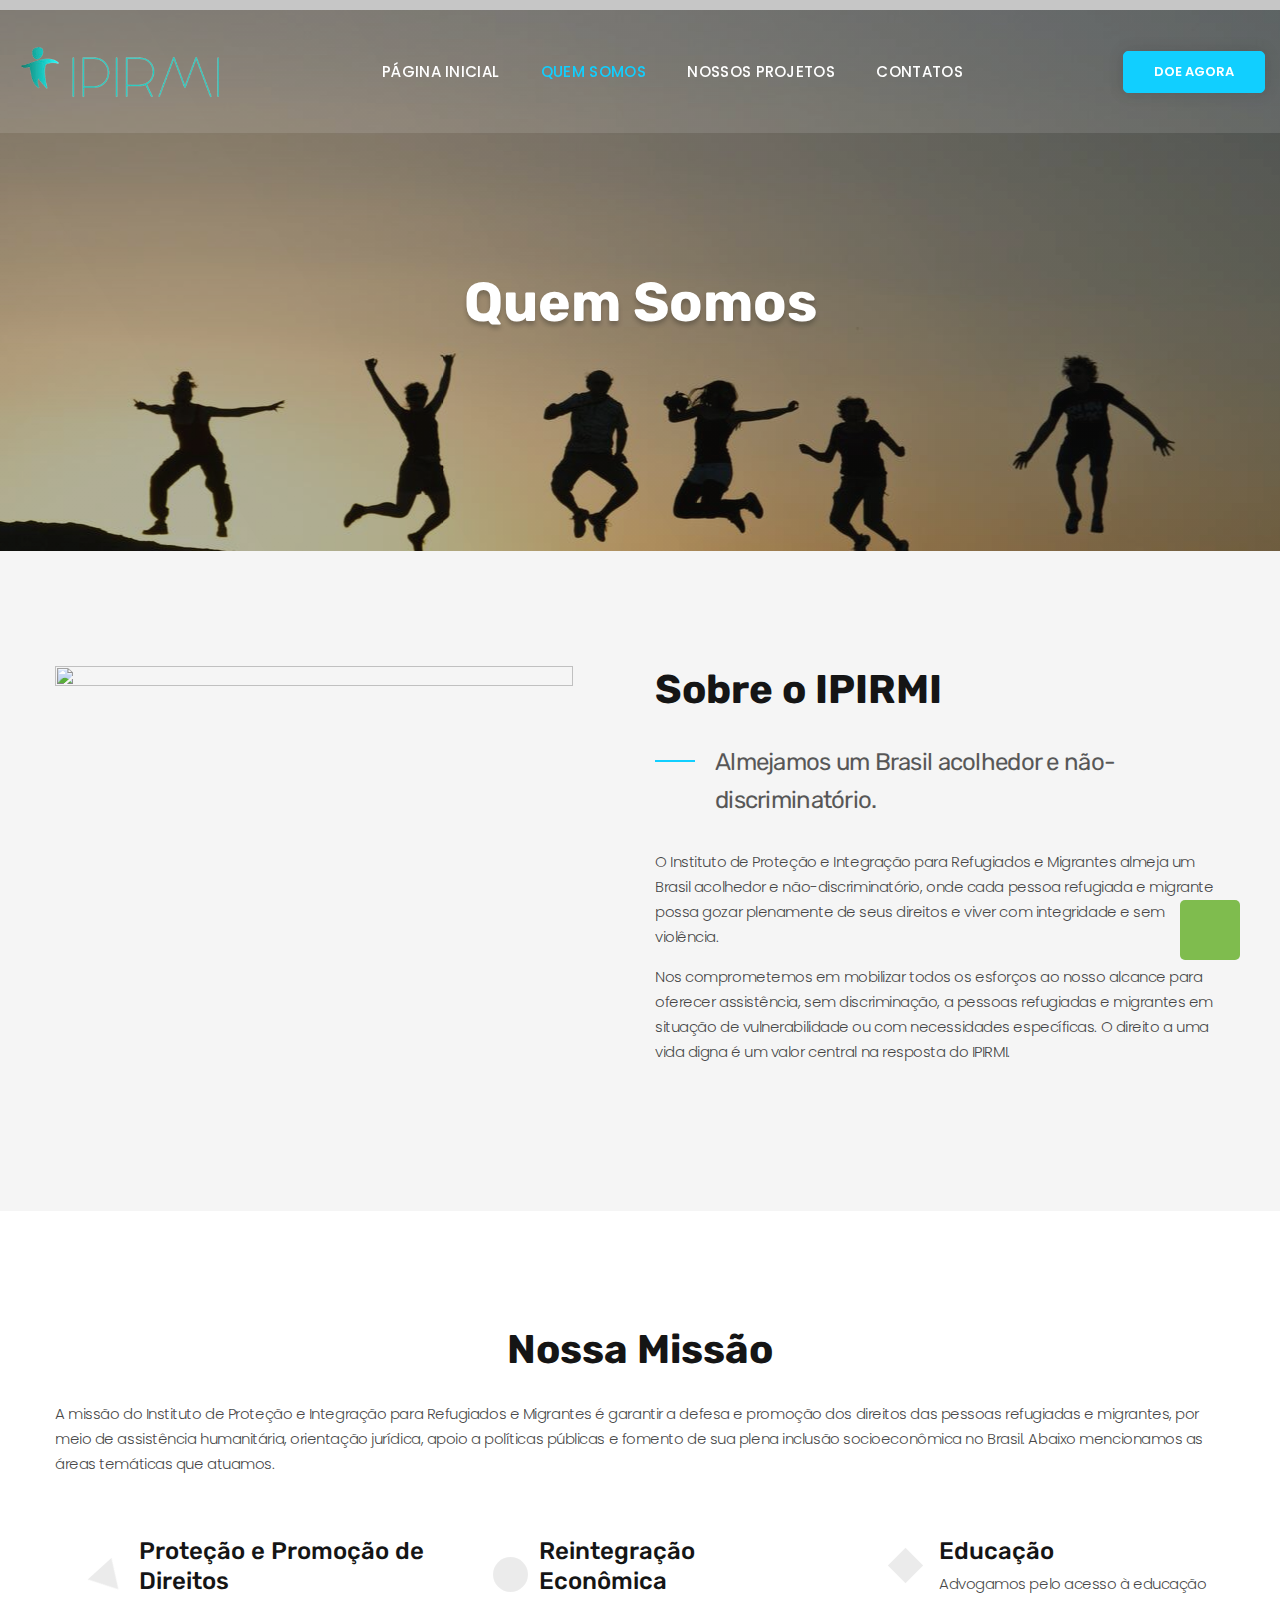
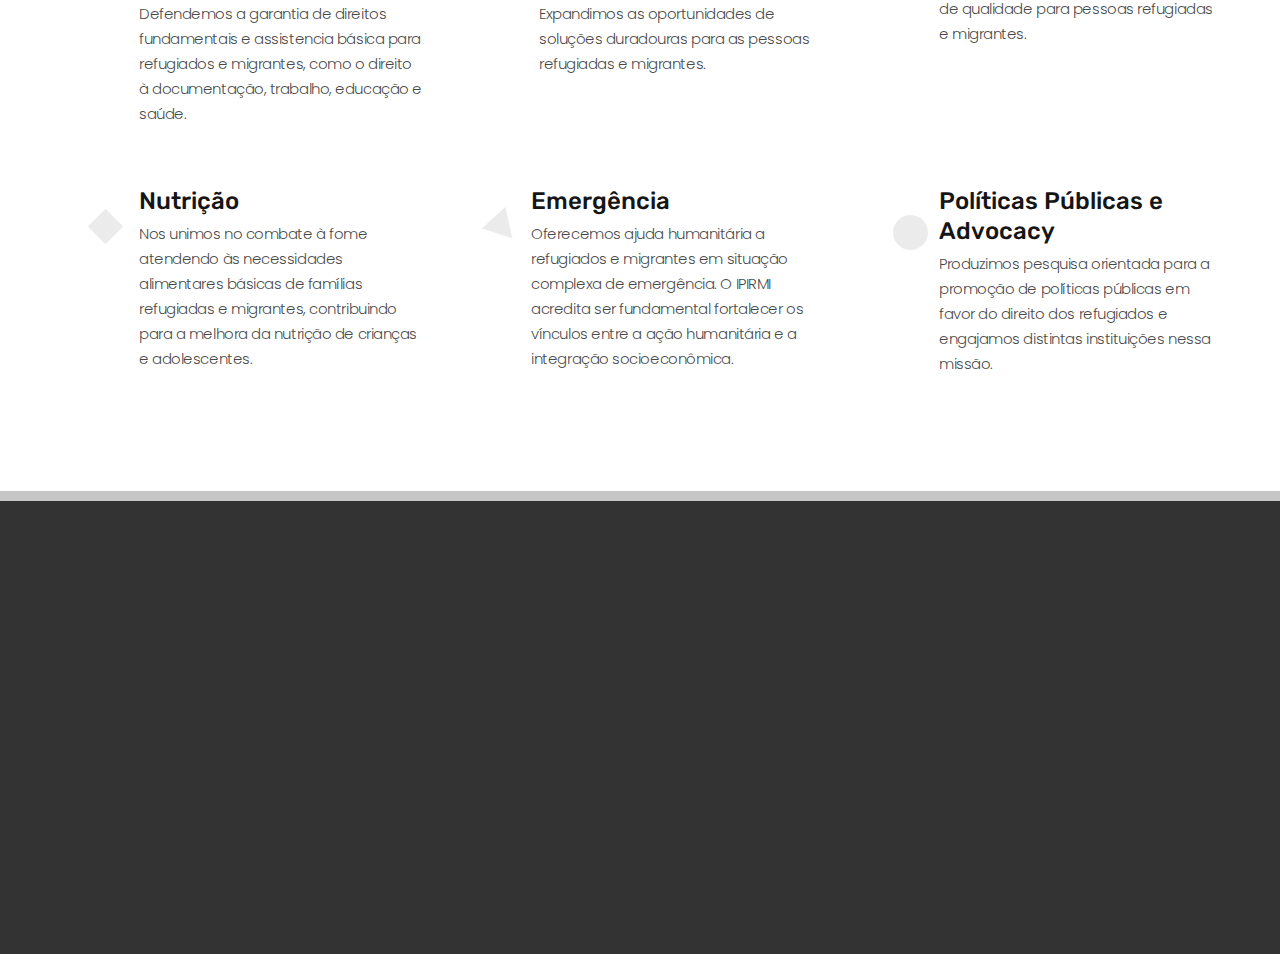
==== commit c2fa8aec: "20jan2025" ====
--- a/about-us.html
+++ b/about-us.html
@@ -45,13 +45,13 @@
                       </li>
                       <li class="rd-nav-item active"><a class="rd-nav-link" href="about-us.html">Quem Somos</a>
                       </li>
-                      <li class="rd-nav-item"><a class="rd-nav-link" href="typography.html">Nosso Trabalho</a>
+                      <li class="rd-nav-item"><a class="rd-nav-link" href="NossoTrabalho.html">Nossos Projetos</a>
                       </li>
                       <li class="rd-nav-item"><a class="rd-nav-link" href="contacts.html">Contatos</a>
                       </li>
-                    </ul><a class="button button-primary button-sm" href="#">Doe Agora</a>
+                    </ul><a class="button button-primary button-sm" href="https://www.kickante.com.br/crowdfunding/construindo-esperanca-uma-chamada-de-apoio-as-pessoas-refugiadas-e-migrantes">Doe Agora</a>
                   </div>
-                </div><a class="button button-primary button-sm" href="#">Doe Agora</a>
+                </div><a class="button button-primary button-sm" href="https://www.kickante.com.br/crowdfunding/construindo-esperanca-uma-chamada-de-apoio-as-pessoas-refugiadas-e-migrantes">Doe Agora</a>
               </div>
             </div>
           </nav>
@@ -160,7 +160,7 @@
               <div class="col-12">
                 <ul class="footer-minimal-nav">
                   <li><a href="about-us.html">Sobre Nós</a></li>
-                  <li><a href="typography.html">Projetos</a></li>
+                  <li><a href="NossoTrabalho.html">Nossos Projetos</a></li>
                   <li><a href="#">Galeria de Fotos</a></li>
                   <li><a href="contacts.html">Contatos</a></li>
                 </ul>
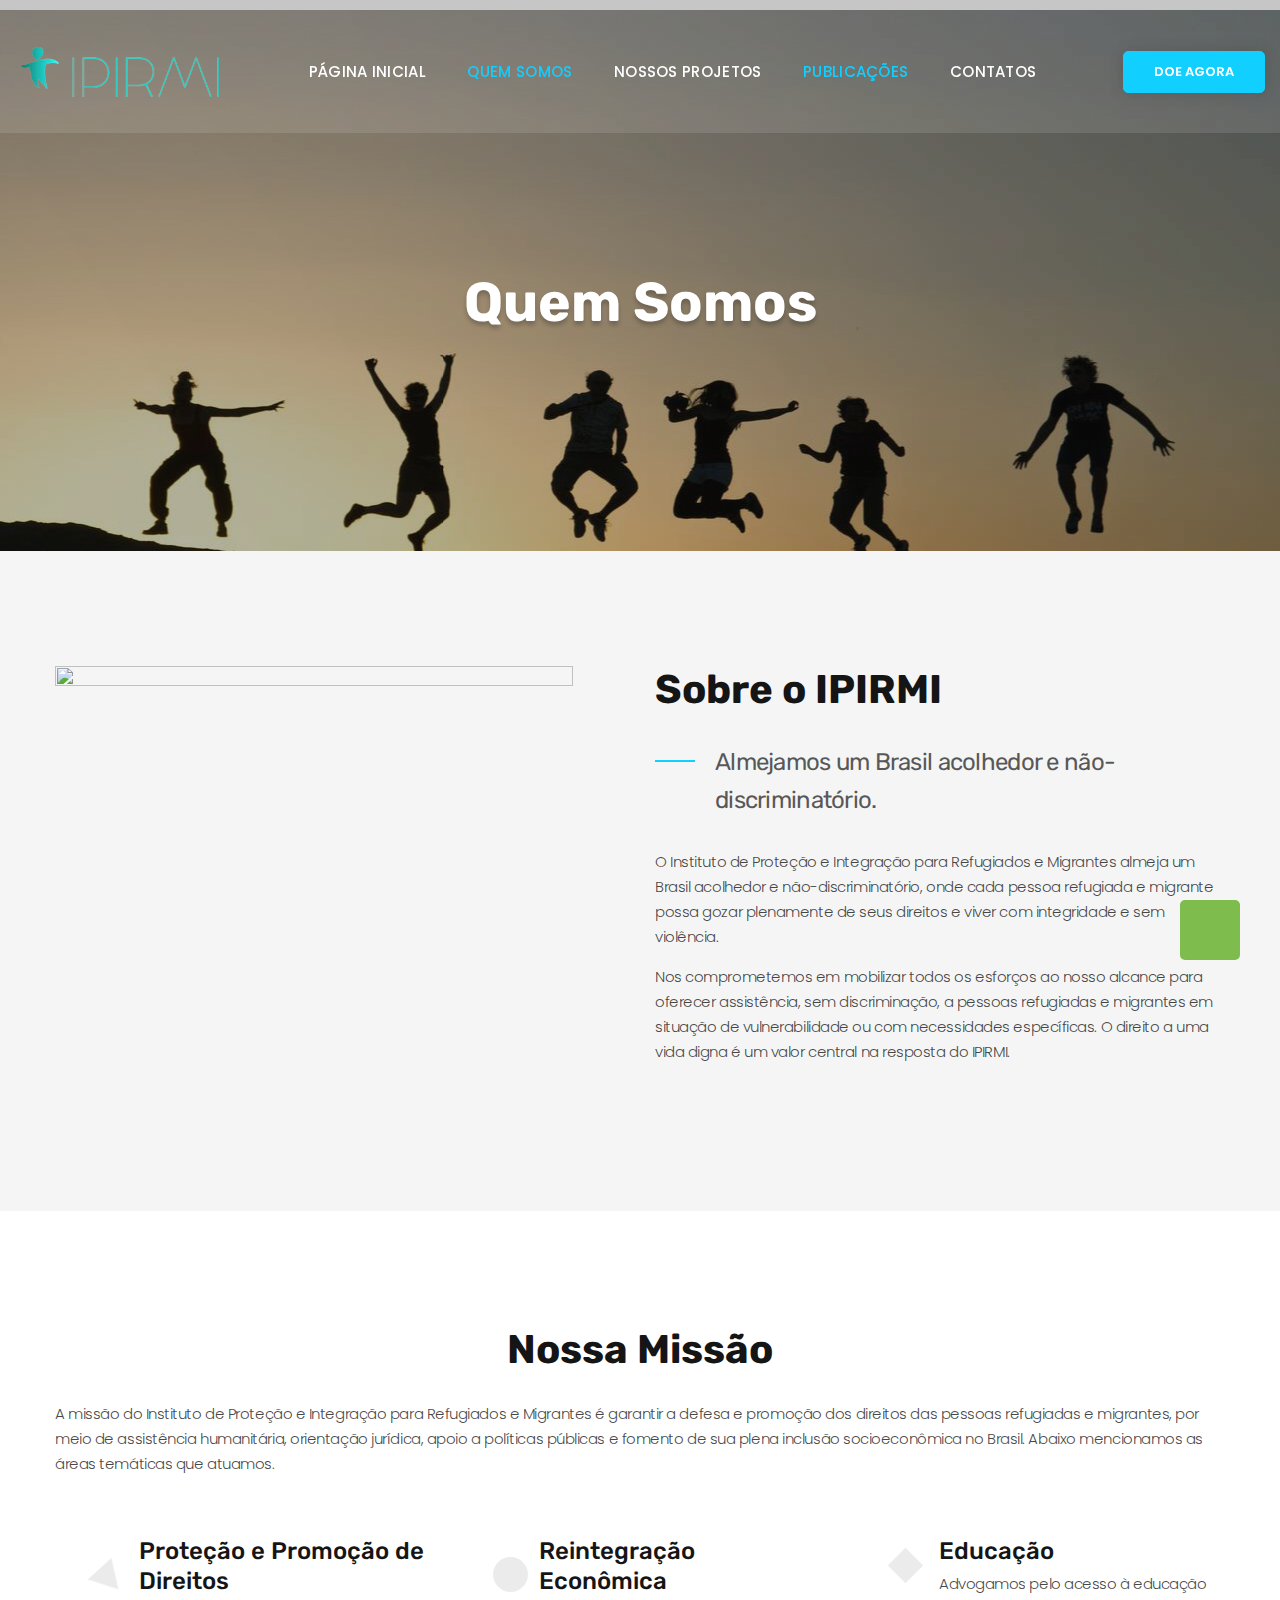
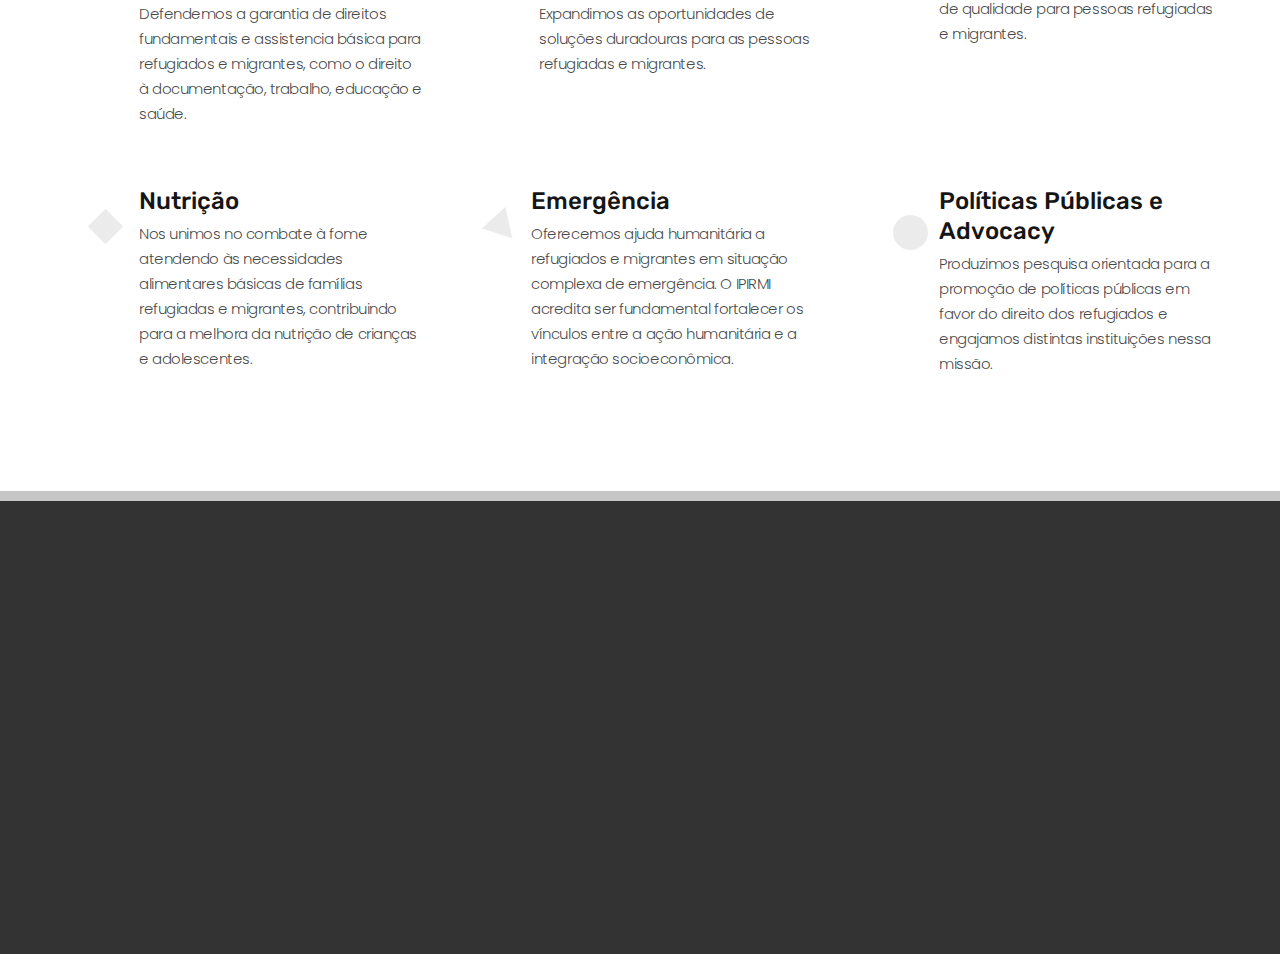
==== commit 52238274: "download links" ====
--- a/about-us.html
+++ b/about-us.html
@@ -46,6 +46,8 @@
                       <li class="rd-nav-item active"><a class="rd-nav-link" href="about-us.html">Quem Somos</a>
                       </li>
                       <li class="rd-nav-item"><a class="rd-nav-link" href="NossoTrabalho.html">Nossos Projetos</a>
+                      </li>
+                      <li class="rd-nav-item active"><a class="rd-nav-link" href="Publicacoes.html">Publicações</a>
                       </li>
                       <li class="rd-nav-item"><a class="rd-nav-link" href="contacts.html">Contatos</a>
                       </li>
@@ -161,7 +163,7 @@
                 <ul class="footer-minimal-nav">
                   <li><a href="about-us.html">Sobre Nós</a></li>
                   <li><a href="NossoTrabalho.html">Nossos Projetos</a></li>
-                  <li><a href="#">Galeria de Fotos</a></li>
+                  <li><a href="Publicacoes.html">Publicações</a></li>
                   <li><a href="contacts.html">Contatos</a></li>
                 </ul>
               </div>
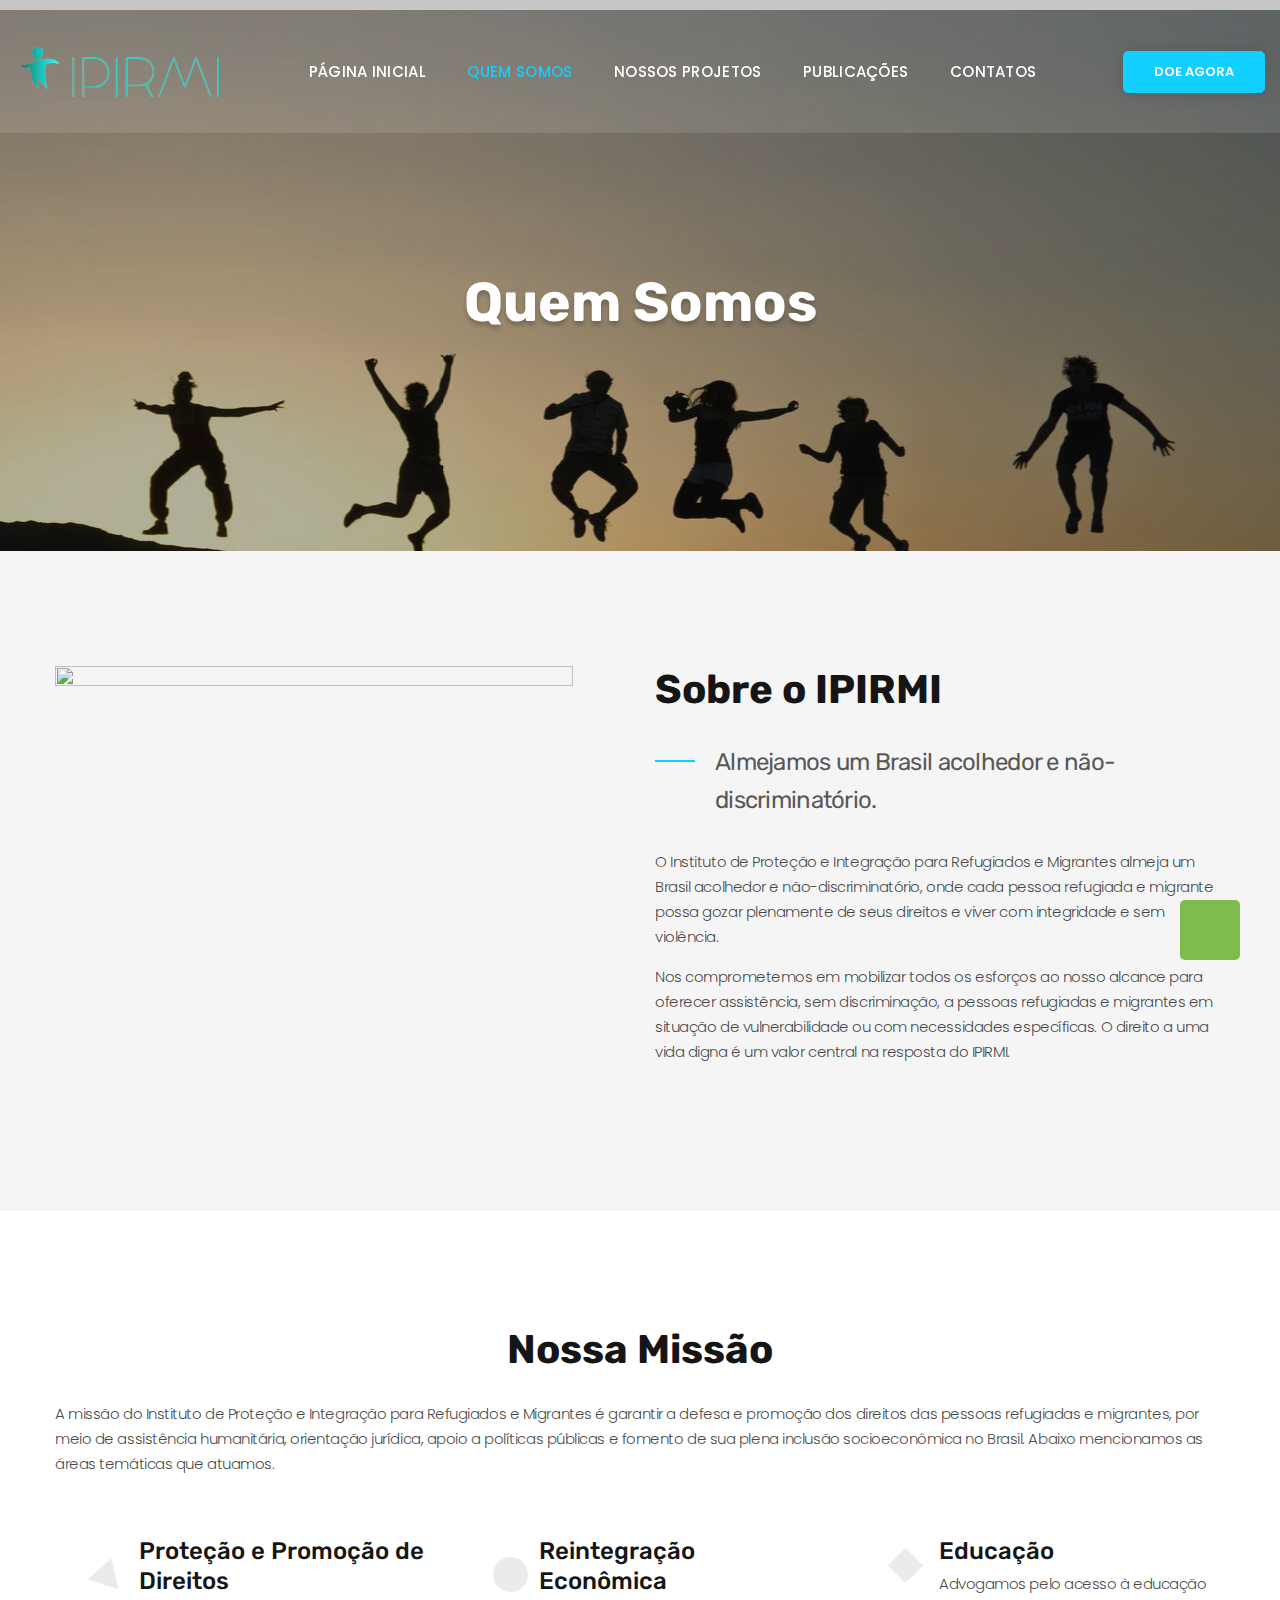
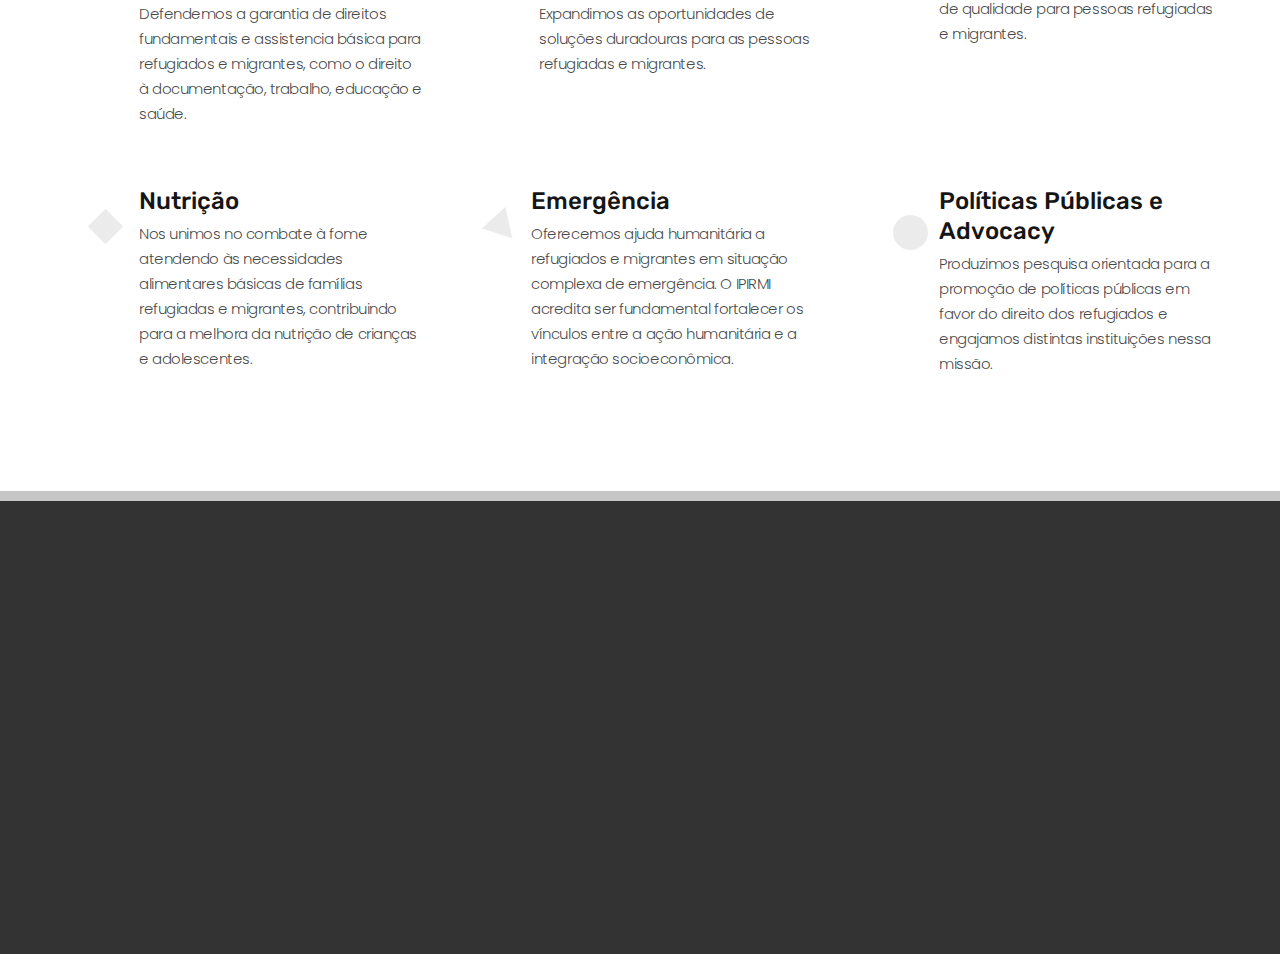
==== commit e330d4ad: "nav-item changes" ====
--- a/about-us.html
+++ b/about-us.html
@@ -47,7 +47,7 @@
                       </li>
                       <li class="rd-nav-item"><a class="rd-nav-link" href="NossoTrabalho.html">Nossos Projetos</a>
                       </li>
-                      <li class="rd-nav-item active"><a class="rd-nav-link" href="Publicacoes.html">Publicações</a>
+                      <li class="rd-nav-item"><a class="rd-nav-link" href="Publicacoes.html">Publicações</a>
                       </li>
                       <li class="rd-nav-item"><a class="rd-nav-link" href="contacts.html">Contatos</a>
                       </li>
